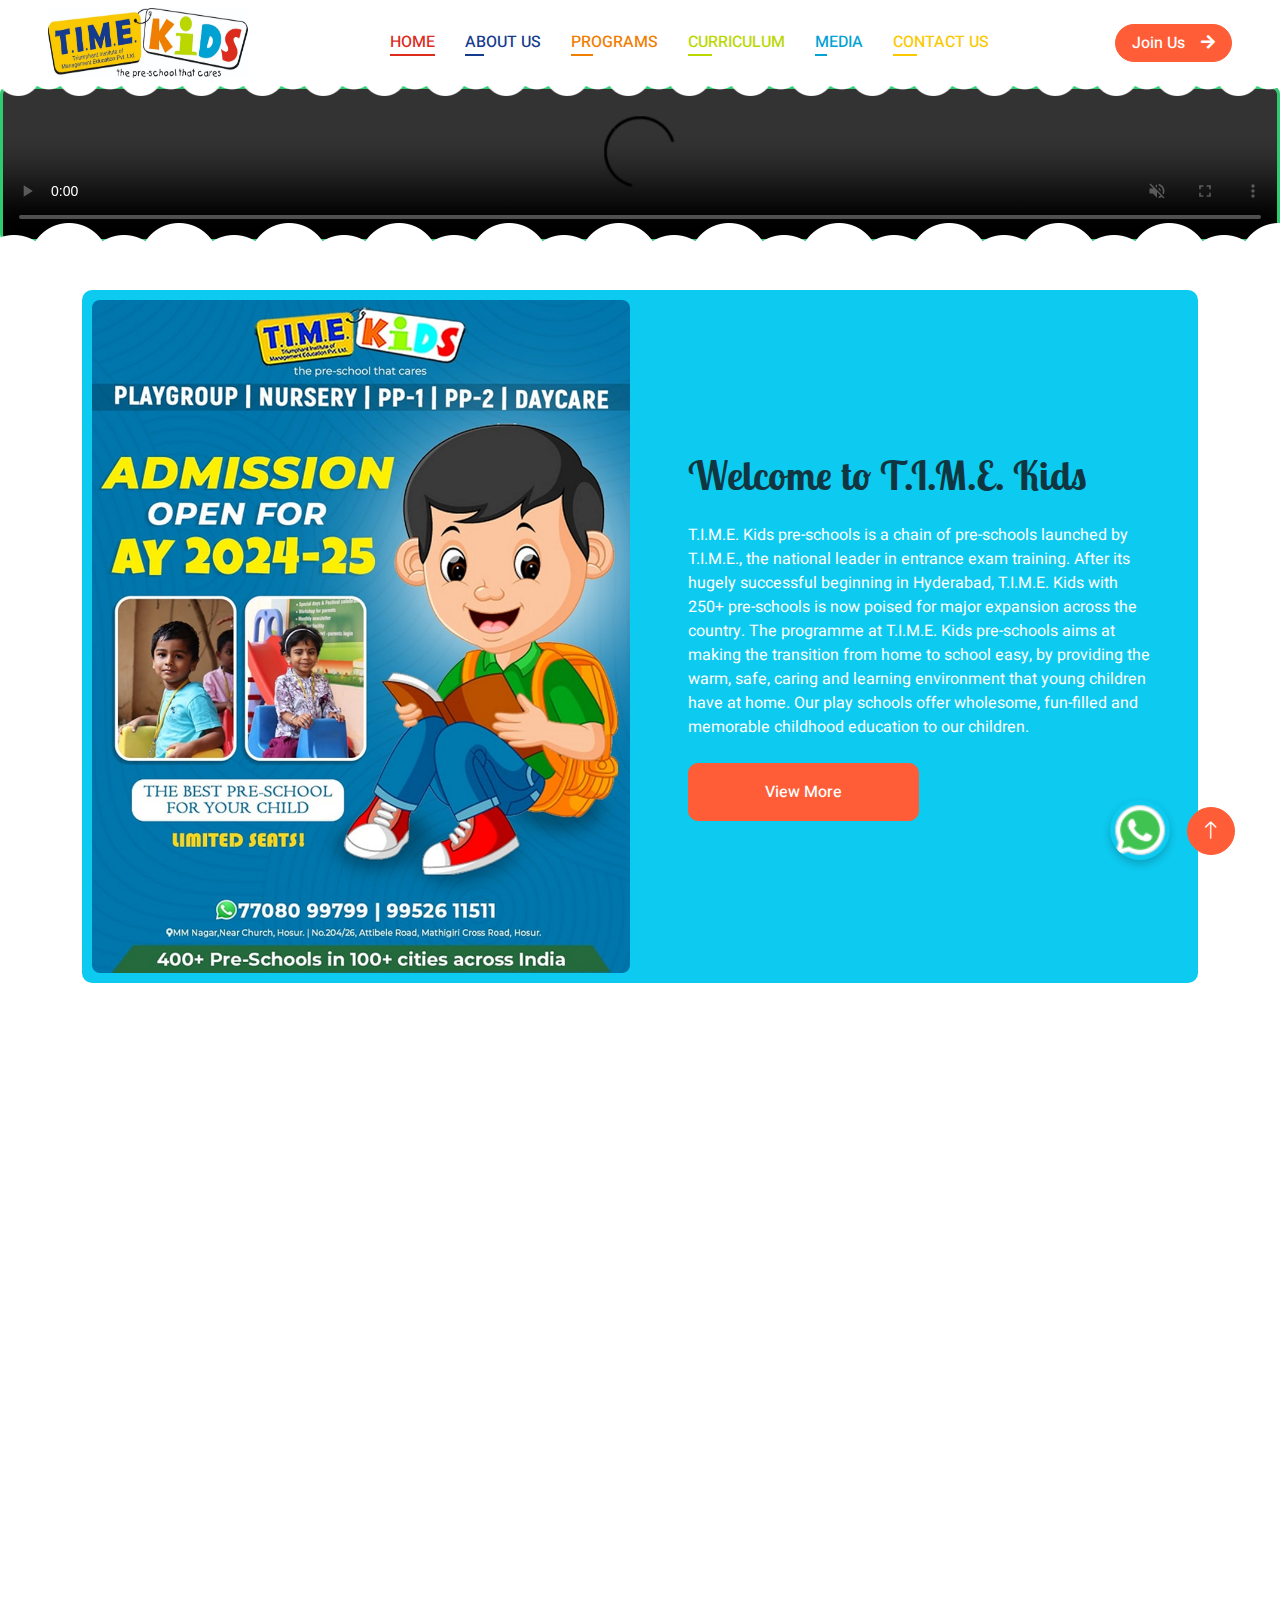
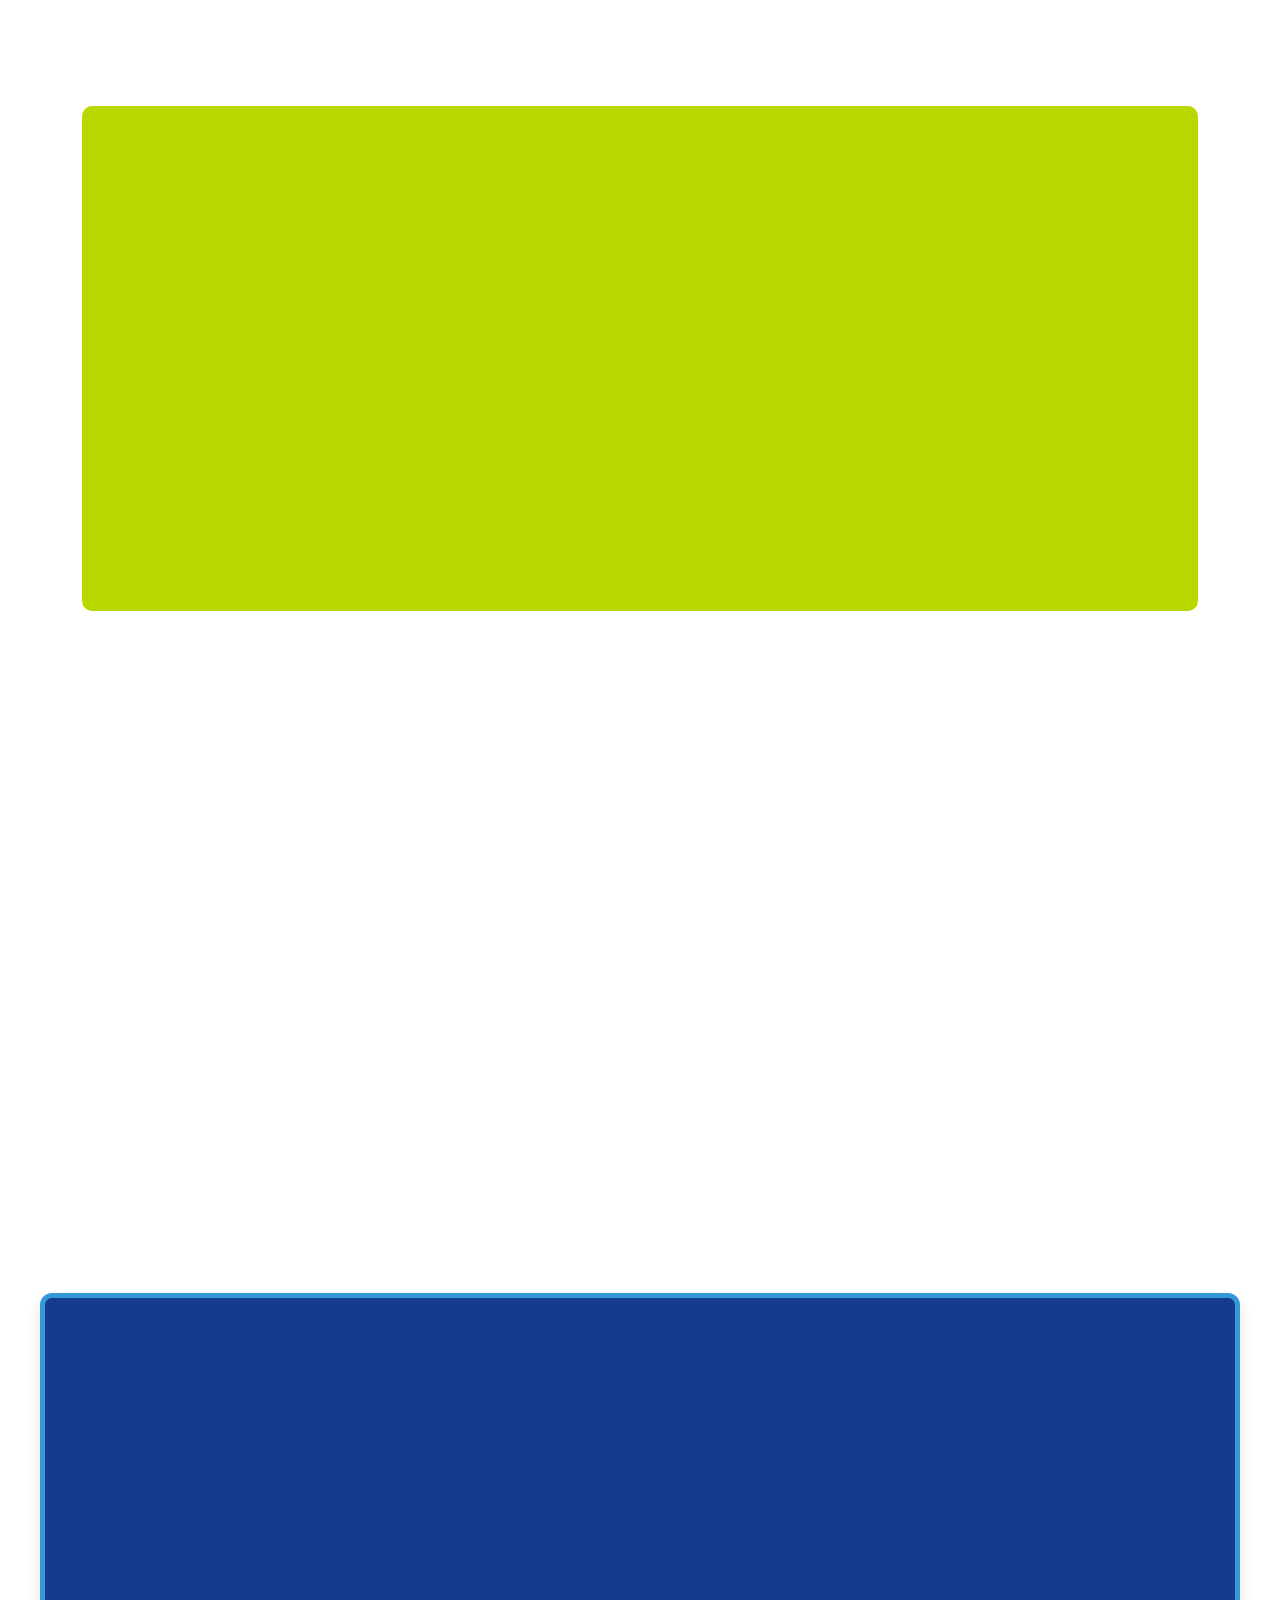
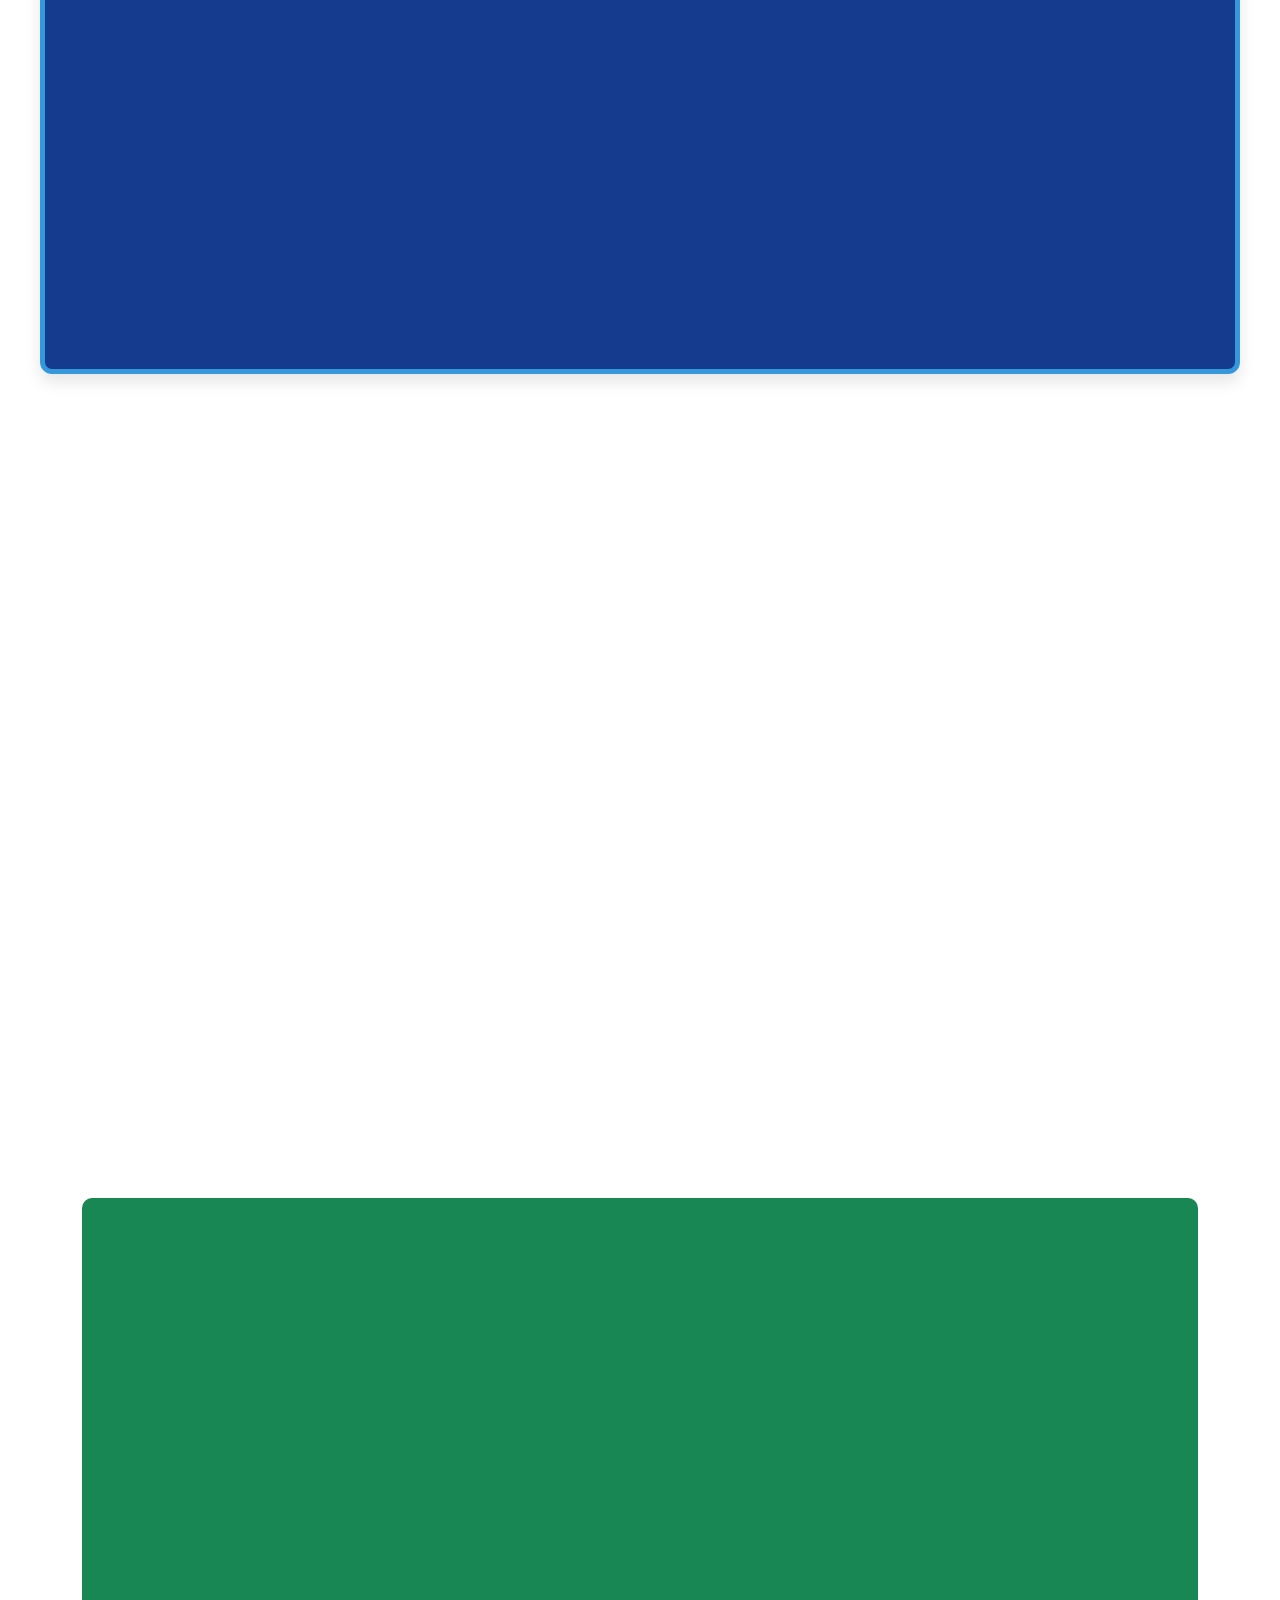
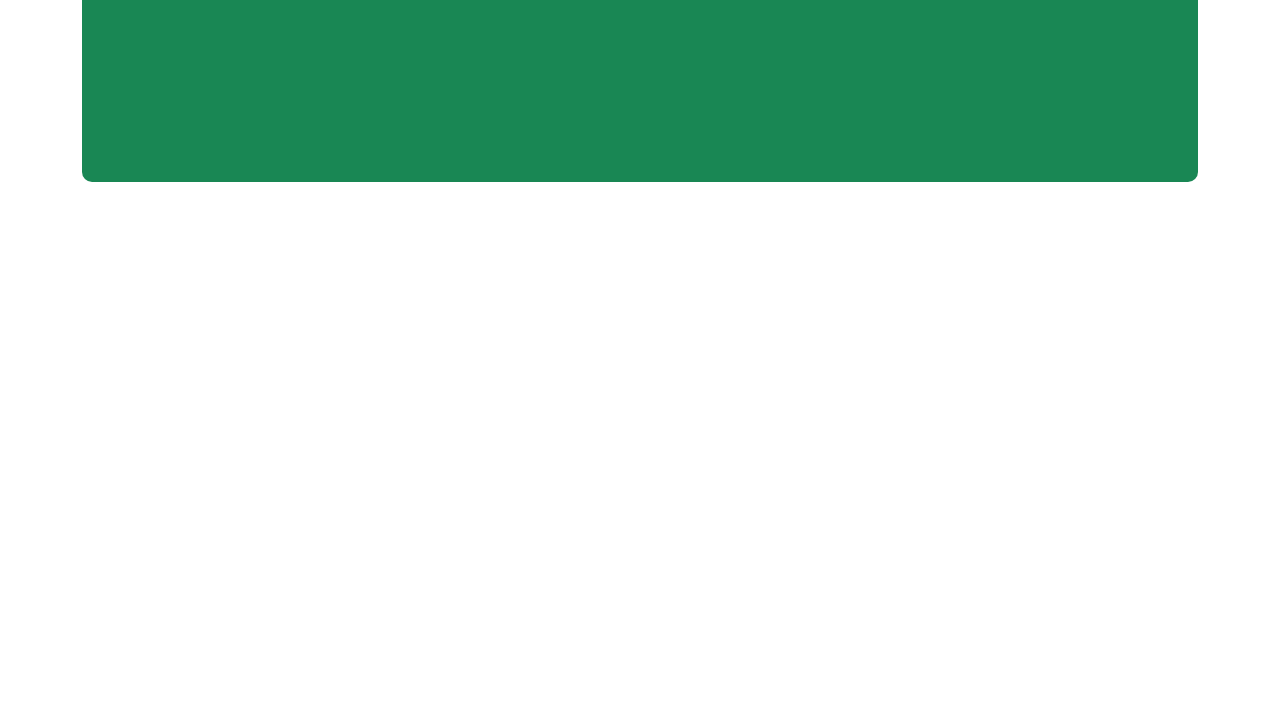
==== index.html @ b16d0226 "first commit" ====
<!DOCTYPE html>
<html lang="en">

<head>
    <meta charset="utf-8">
    <title>Time Kids</title>
    <meta content="width=device-width, initial-scale=1.0" name="viewport">
    <meta content="" name="keywords">
    <meta content="" name="description">

    <!-- Favicon -->
    <link href="img/favicon.ico" rel="icon">

    <!-- Google Web Fonts -->
    <link rel="preconnect" href="https://fonts.googleapis.com">
    <link rel="preconnect" href="https://fonts.gstatic.com" crossorigin>
    <link href="https://fonts.googleapis.com/css2?family=Heebo:wght@400;500;600&family=Inter:wght@600&family=Lobster+Two:wght@700&display=swap" rel="stylesheet">
    
    <!-- Icon Font Stylesheet -->
    <link href="https://cdnjs.cloudflare.com/ajax/libs/font-awesome/5.10.0/css/all.min.css" rel="stylesheet">
    <link href="https://cdn.jsdelivr.net/npm/bootstrap-icons@1.4.1/font/bootstrap-icons.css" rel="stylesheet">

    <!-- Libraries Stylesheet -->
    <link href="lib/animate/animate.min.css" rel="stylesheet">
    <link href="lib/owlcarousel/assets/owl.carousel.min.css" rel="stylesheet">

    <!-- Customized Bootstrap Stylesheet -->
    <link href="css/bootstrap.min.css" rel="stylesheet">

    <!-- Template Stylesheet -->
    <link href="css/style.css" rel="stylesheet">
</head>

<body style="background-image: url();">
    <div class="container-xxl bg-white p-0">
        <!-- Spinner Start -->
        <div id="spinner" class="show bg-white position-fixed translate-middle w-100 vh-100 top-50 start-50 d-flex align-items-center justify-content-center">
            <div class="spinner-border text-primary" style="width: 3rem; height: 3rem;" role="status">
                <span class="sr-only">Loading...</span>
            </div>
        </div>
        <!-- Spinner End -->


        <!-- Navbar Start -->
        <nav class="navbar navbar-expand-lg bg-white navbar-light sticky-top px-4 px-lg-5 py-lg-0">
            <a href="index.html" class="navbar-brand">
                <h1 class="m-0 text-primary"><i><img src="./img/images/logo.png" style="height: 70px;width: 200px;"    /></i></h1>
            </a>
            <button type="button" class="navbar-toggler" data-bs-toggle="collapse" data-bs-target="#navbarCollapse">
                <span class="navbar-toggler-icon"></span>
            </button>
            <div class="collapse navbar-collapse" id="navbarCollapse">
                <div class="navbar-nav mx-auto">
                    <a href="index.html" class="nav-item nav-link active" style="color: #dc2c1d; position: relative; text-decoration: none;">
                        <span class="nav-text">HOME</span>
                    </a>
                    <a href="about.html" class="nav-item nav-link" style="color: #153b8e; position: relative; text-decoration: none;">
                        <span class="nav-text">ABOUT US</span>
                    </a>
                    <a href="appointment.html" class="nav-item nav-link" style="color: #f07e01; position: relative; text-decoration: none;">
                        <span class="nav-text">PROGRAMS</span>
                    </a>
                    <a href="classes.html" class="nav-item nav-link" style="color: #bad700; position: relative; text-decoration: none;">
                        <span class="nav-text">CURRICULUM</span>
                    </a>
                    <a href="team.html" class="nav-item nav-link" style="color: #00a2d3; position: relative; text-decoration: none;">
                        <span class="nav-text">MEDIA</span>
                    </a>
                    <a href="contact.html" class="nav-item nav-link" style="color: #fac900; position: relative; text-decoration: none;">
                        <span class="nav-text">CONTACT US</span>
                    </a>
                </div>
                <a href="#admission" class="btn btn-primary rounded-pill px-3 d-none d-lg-block">Join Us<i class="fa fa-arrow-right ms-3"></i></a>
            </div>
        </nav>
        <!-- Navbar End -->


        <!-- Carousel Start -->
        <div class="container-fluid p-0">
            <div class="owl-carousel header-carousel position-relative">
                <div>
                    <video class="img-fluid" autoplay muted loop controls>
                        <source src="./img/images/Media.mp4" type="video/mp4">
                        Your browser does not support the video tag.
                    </video>
                </div>
            </div>
        </div>        
        <!-- Carousel End -->

        <div class="container-xxl py-5">
            <div class="container">
                <div class="bg-info rounded">
                    <div class="row g-0">
                        <div class="col-lg-6 wow fadeIn" data-wow-delay="0.1s">
                            <div class="media-item">
                                <img src="/img/images/homebg.png" alt="Pre-school Image">
                            </div>
                        </div>
                        <div class="col-lg-6 wow fadeIn" data-wow-delay="0.5s">
                            <div class="h-100 d-flex flex-column justify-content-center p-5">
                                <h1 class="mb-4">Welcome to T.I.M.E. Kids</h1>
                                <p class="mb-4 text-white">
                                    T.I.M.E. Kids pre-schools is a chain of pre-schools launched by T.I.M.E., the national leader in entrance exam training. After its hugely successful beginning in Hyderabad, T.I.M.E. Kids with 250+ pre-schools is now poised for major expansion across the country.
                                    The programme at T.I.M.E. Kids pre-schools aims at making the transition from home to school easy, by providing the warm, safe, caring and learning environment that young children have at home. Our play schools offer wholesome, fun-filled and memorable childhood education to our children.
                                </p>
                                
                                <p id="additionalContent" class="mb-4 hidden text-white">                                  
                                    T.I.M.E. Kids pre-schools are backed by our educational expertise of over 30 years, well-trained care providers, and a balanced educational programme. The programme at T.I.M.E. Kids pre-schools is based on the principles of age-appropriate child development practices. All our Play schools are well-equipped with learning aids and educational toys suitable for different age groups.
                                
                                    The monthly curriculum at our play schools is activity-based with emphasis on concepts and themes. The classrooms and corridors at our play schools have been carefully designed to be safe, colourful and stimulating. Outdoor activities are full of fun, with safe, sturdy equipment, placed in ample open space at all our play schools.
                                </p>
                                
                                <button id="viewMoreButton" class="btn btn-primary w-50 py-3" onclick="toggleContent()">View More</button>                                
                            </div>
                        </div>
                    </div>
                </div>
            </div>
        </div>

        <!-- Facilities Start -->
        <div class="container-xxl py-5">
            <div class="container">
                <div class="text-center mx-auto mb-5 wow fadeInUp" data-wow-delay="0.1s" style="max-width: 600px;">
                    <h1 class="mb-3">School Programs</h1>
                </div>
                <div class="row g-4">
                    <div class="col-lg-3 col-sm-6 wow fadeInUp" data-wow-delay="0.3s">
                        <div class="facility-item">
                            <div class="facility-icon bg-success">
                                <span class="bg-success"></span>
                                <i class="fa fa-futbol fa-3x text-white"></i>
                                <span class="bg-success"></span>
                            </div>
                            <div class="facility-text bg-success">
                                <h3 class="text-white mb-3">Play group</h3>
                                <p class="mb-0 text-white">The Journey Starts here
                                    Your child’s First Pit-Stop</p>
                                <p class="mb-0 text-white">2 yrs to 3 yrs </p>
                            </div>
                        </div>
                    </div>
                    <div class="col-lg-3 col-sm-6 wow fadeInUp" data-wow-delay="0.1s">
                        <div class="facility-item">
                            <div class="facility-icon bg-warning">
                                <span class="bg-warning"></span>
                                <i><img src="./img/images/th.png" style="height: 50px;width: 50px;"/></i>
                                <span class="bg-warning"></span>
                            </div>
                            <div class="facility-text bg-warning">
                                <h3 class="text-white mb-3">Nursery</h3>
                                <p class="mb-0 text-white">The Martian rocket is fueled. Now
                                    your child is ready for nursery.</p>
                                    <p class="mb-0 text-white">3 yrs to 4 yrs </p>
                            </div>
                        </div>
                    </div>
                    <div class="col-lg-3 col-sm-6 wow fadeInUp" data-wow-delay="0.7s">
                        <div class="facility-item">
                            <div class="facility-icon" style="background-color: #153b8e;">
                                <span style="background-color: #153b8e;"></span>
                                <i class="fa fa-chalkboard-teacher fa-3x text-white"></i>
                                <span style="background-color: #153b8e;"></span>
                            </div>
                            <div class="facility-text" style="background-color: #153b8e;">
                                <h3 class="text-white mb-3">Pre-Primary 1</h3>
                                <p class="mb-0 text-white">Here your child will land in Pre-Primary 1,
                                    The world of Conceptual Learning</p>
                                    <p class="mb-0 text-white">4 yrs to 5 yrs </p>
                            </div>
                        </div>
                    </div>
                    <div class="col-lg-3 col-sm-6 wow fadeInUp" data-wow-delay="0.5s">
                        <div class="facility-item">
                            <div class="facility-icon bg-primary">
                                <span class="bg-primary"></span>
                                <i class="fa fa-chalkboard-teacher fa-3x text-white"></i>
                                <span class="bg-primary"></span>
                            </div>
                            <div class="facility-text bg-primary">
                                <h3 class="text-white mb-3">Pre-Primary 2</h3>
                                <p class="mb-0 text-white">Your child will expand his/her world in
                                    Pre-Primary 2,
                                    By Exploring New Languages and Writing Skills</p>
                                    <p class="mb-0 text-white">4.5 yrs to 5.5 yrs </p>
                            </div>
                        </div>
                    </div>
                    <div class="text-center mx-auto wow fadeInUp" data-wow-delay="0.1s" style="max-width: 200px;">
                        <button class="btn btn-primary w-100 py-3" type="submit"><a href="appointment.html" style="text-decoration: none;color: white;">View More</a></button>
                    </div>
                </div>
            </div>
        </div>
        <!-- Facilities End -->



        <div class="container-xxl py-5" id="admission">
            <div class="container">
                <div class="rounded" style="background-color:#bad700;">
                    <div class="row g-0">
                        <div class="col-lg-6 wow fadeIn" data-wow-delay="0.1s">
                            <div class="h-100 d-flex flex-column justify-content-center p-5">
                                <h1 class="mb-4">Admission Enquiry</h1>
                                <form id="contactForm">
                                    <div class="row g-3">
                                        <div class="col-sm-6">
                                            <div class="form-floating">
                                                <input type="text" class="form-control border-0" id="name" placeholder="Name">
                                                <label for="name"><strong>Name</strong></label>
                                                <div class="text-danger" id="nameError"></div>
                                            </div>
                                        </div>
                                        <div class="col-sm-6">
                                            <div class="form-floating">
                                                <input type="text" class="form-control border-0" id="mobile" placeholder="Mobile Number">
                                                <label for="mobile"><strong>Mobile Number</strong></label>
                                                <div class="text-danger" id="mobileError"></div>
                                            </div>
                                        </div>
                                        <div class="col-sm-6">
                                            <div class="form-floating">
                                                <input type="email" class="form-control border-0" id="mail" placeholder="Email">
                                                <label for="mail"><strong>Email</strong></label>
                                                <div class="text-danger" id="mailError"></div>
                                            </div>
                                        </div>
                                        <div class="col-sm-6">
                                            <div class="form-floating">
                                                <select class="form-control border-0" id="location" aria-label="Location">
                                                    <option value="" disabled selected>Select Location</option>
                                                    <option value="MM Nagar">MM Nagar</option>
                                                    <option value="Mookandapalli">Mookandapalli</option>
                                                </select>
                                                <label for="location"><strong>Location</strong></label>
                                                <div class="text-danger" id="locationError"></div>
                                            </div>
                                        </div>
                                        <div class="col-12">
                                            <div class="form-floating">
                                                <textarea class="form-control border-0" placeholder="Leave a message here" id="message" style="height: 100px"></textarea>
                                                <label for="message"><strong>Message</strong></label>
                                                <div class="text-danger" id="messageError"></div>
                                            </div>
                                        </div>
                                        <div class="col-12">
                                            <button class="btn btn-primary w-100 py-3" type="submit">Submit</button>
                                        </div>
                                    </div>
                                </form>
                            </div>
                        </div>
                        <div class="col-lg-6 wow fadeIn" data-wow-delay="0.5s" style="min-height: 400px;">
                            <div class="position-relative h-100">
                                <img class="position-absolute w-100 h-100 rounded" src="img/images/admissionenquiry.avif" style="object-fit: cover;">
                            </div>
                        </div>
                    </div>
                </div>
            </div>
        </div>


        <div class="container-xxl py-5">
            <div class="container">
                <div class="text-center mx-auto wow fadeInUp" data-wow-delay="0.1s" style="max-width: 600px;">
                    <h1 class="mb-3">School Curriculum</h1>
                    <p>In Our Curriculam, We Develop The below Goals</p>
                </div>
                <div class="row g-4 mt-3">
                    <div class="col-lg-3 col-md-6 wow fadeInUp" data-wow-delay="0.1s">
                        <div class="classes-item">
                            <div class="rounded-circle w-75 mx-auto p-3" style="background-color: #dc2c1d;">
                                <img class="img-fluid rounded-circle" src="img/images/socialskills.jpg" alt="">
                            </div>
                            <div class="rounded p-4 pt-5 mt-n5" style="background-color: #dc2c1d;">
                                <a class="d-block text-center text-white h3 mt-3" href="">Social Skills</a>
                            </div>
                        </div>
                    </div>
                    <div class="col-lg-3 col-md-6 wow fadeInUp" data-wow-delay="0.3s">
                        <div class="classes-item">
                            <div class="rounded-circle w-75 mx-auto p-3" style="background-color: #bad700;">
                                <img class="img-fluid rounded-circle" src="img/classes-2.jpg" alt="">
                            </div>
                            <div class="rounded p-4 pt-5 mt-n5" style="background-color: #bad700;">
                                <a class="d-block text-center text-white h3 mt-3" href="">Cognitive Skills</a>
                            </div>
                        </div>
                    </div>
                    <div class="col-lg-3 col-md-6 wow fadeInUp" data-wow-delay="0.5s">
                        <div class="classes-item">
                            <div class="rounded-circle w-75 mx-auto p-3" style="background-color: #153b8e;">
                                <img class="img-fluid rounded-circle" src="img/appointment.jpg" alt="">
                            </div>
                            <div class="rounded p-4 pt-5 mt-n5" style="background-color: #153b8e;">
                                <a class="d-block text-center text-white h3 mt-3" href="">Emotional Skills</a>
                            </div>
                        </div>
                    </div>
                    <div class="col-lg-3 col-md-6 wow fadeInUp" data-wow-delay="0.5s">
                        <div class="classes-item">
                            <div class="rounded-circle w-75 mx-auto p-3" style="background-color: #f07e01;">
                                <img class="img-fluid rounded-circle" src="img/images/physicalskills.jpg" alt="">
                            </div>
                            <div class="rounded p-4 pt-5 mt-n5" style="background-color: #f07e01;">
                                <a class="d-block text-center text-white h3 mt-3" href="">Physical Skills</a>
                            </div>
                        </div>
                </div>
                <div class="text-center mx-auto mb-5 wow fadeInUp" data-wow-delay="0.1s" style="max-width: 200px;">
                    <button class="btn btn-primary w-100 py-3" type="submit"><a href="classes.html" style="text-decoration: none;color: white;">View More</a></button>
                </div>
                </div>
            </div>
        </div>


        <!-- About Start -->
            <div class="video-gallery-containerr">
            <div class="container">
                <div class="row g-9 justify-content-center align-items-center">
                    <div class="text-center mx-auto mb-2 wow fadeInUp" data-wow-delay="0.1s" style="max-width: 1000px;">
                        <h1 class="text-white">Our Media</h1>
                    </div>
                    <div class="row g-9 justify-content-center align-items-center wow fadeInUp">
                        <div class="col-lg-9 col-md-6">
                            <div class="row g-2 pt-2">
                                <div class="col-4">
                                    <img class="img-fluid rounded bg-light p-1" src="img/images/photo1.png" alt="">
                                </div>
                                <div class="col-4">
                                    <img class="img-fluid rounded bg-light p-1" src="img/images/photo4.png" alt="">
                                </div>
                                <div class="col-4">
                                    <img class="img-fluid rounded bg-light p-1" src="img/images/photo3.png" alt="">
                                </div>
                                <div class="col-4">
                                    <img class="img-fluid rounded bg-light p-1" src="img/images/photo2.png" alt="">
                                </div>
                                <div class="col-4">
                                    <img class="img-fluid rounded bg-light p-1" src="img/images/photo5.png" alt="">
                                </div>
                                <div class="col-4">
                                    <img class="img-fluid rounded bg-light p-1" src="img/images/photo6.jpg" alt="">
                                </div>
                            </div>
                            <div class="text-center mx-auto mb-5 mt-4 wow fadeInUp" data-wow-delay="0.1s" style="max-width: 200px;">
                                <button class="btn btn-primary w-100 py-3" type="submit"><a href="team.html" style="text-decoration: none;color: white;">View More</a></button>
                            </div>
                        </div>
                    </div>
                </div>
            </div>
        </div>

        <div class="container-xxl py-5">
            <div class="container">
                <div class="text-center mx-auto mb-5 wow fadeInUp" data-wow-delay="0.1s" style="max-width: 600px;">
                    <h1 class="mb-3">Our Chidren Parents Say!</h1>
                </div>
                <div class="owl-carousel testimonial-carousel wow fadeInUp" data-wow-delay="0.1s">
                    <div class="testimonial-item bg-light rounded p-5">
                        <p class="fs-5">We have noticed great improvement.The creativity in classroom activities is outstanding, we are thrilled with progress, thank you so much for your supportive teaching. I want to let you know that teachers are doing a great job and we support you so much in what you are doing.we are so grateful to have you as our child's teacher</p>
                        <div class="d-flex align-items-center bg-white me-n5" style="border-radius: 50px 0 0 50px;">
                            <div class="ps-3">
                                <h3 class="mb-1">Adhisha kumbhar</h3>
                            </div>
                            <i class="fa fa-quote-right fa-3x text-primary ms-auto d-none d-sm-flex"></i>
                        </div>
                    </div>
                    <div class="testimonial-item bg-light rounded p-5">
                        <p class="fs-5">She is performing better than last year. Teachers and aunties are very friendly. We are very happy to choose time kids for my kid, he is improving a lot in his attitude and socializing easily.Teachers are really very friendly and carrying, I feel really happy to see him learn many new things and improving in disciplinary behaviour, thanks a ton for your efforts. </p>
                        <div class="d-flex align-items-center bg-white me-n5" style="border-radius: 50px 0 0 50px;">
                            <div class="ps-3">
                                <h3 class="mb-1">Jeremiah Harris Raja</h3>
                            </div>
                            <i class="fa fa-quote-right fa-3x text-primary ms-auto d-none d-sm-flex"></i>
                        </div>
                    </div>
                    <div class="testimonial-item bg-light rounded p-5">
                        <p class="fs-5">I observed that Prajth having lot of improvement in his pronunciation part. In the beginning he hesitate to come to school. But now he is coming to school happily. He is enjoying his study and timely completing his homework. Most important thing is he is respecting the others and expecting the same from others. He reduced his aggressiveness behaviour.</p>
                        <div class="d-flex align-items-center bg-white me-n5" style="border-radius: 50px 0 0 50px;">
                            <div class="ps-3">
                                <h3 class="mb-1">Prajth. S</h3>
                            </div>
                            <i class="fa fa-quote-right fa-3x text-primary ms-auto d-none d-sm-flex"></i>
                        </div>
                    </div>
                    <div class="testimonial-item bg-light rounded p-5">
                        <p class="fs-5">I am happy to be a part in Time kids . She never hesitates to come to school. Teachers are very friendly and cooperative with kids and parents too.She is very happy to do her lessons everyday .If more activities are included, hope it helps a lot for kids . Thank you</p>
                        <div class="d-flex align-items-center bg-white me-n5" style="border-radius: 50px 0 0 50px;">
                            <div class="ps-3">
                                <h3 class="mb-1">Evlyn Joshica</h3>
                            </div>
                            <i class="fa fa-quote-right fa-3x text-primary ms-auto d-none d-sm-flex"></i>
                        </div>
                    </div>
                    <div class="testimonial-item bg-light rounded p-5">
                        <p class="fs-5">My daughter is improving regularly, all teachers are very good and   we are very grateful to the school teachers. Thanks to TIME KIDS</p>
                        <div class="d-flex align-items-center bg-white me-n5" style="border-radius: 50px 0 0 50px;">
                            <div class="ps-3">
                                <h3 class="mb-1">Saptaita Roy</h3>
                            </div>
                            <i class="fa fa-quote-right fa-3x text-primary ms-auto d-none d-sm-flex"></i>
                        </div>
                    </div>
                    <div class="testimonial-item bg-light rounded p-5">
                        <p class="fs-5">we are very happy with the staffs they are very friend and the hospitality is very good. I can see the improvement of my son. Satisfied with the staff and time kids</p>
                        <div class="d-flex align-items-center bg-white me-n5" style="border-radius: 50px 0 0 50px;">
                            <div class="ps-3">
                                <h3 class="mb-1">S.R.Reyan</h3>
                            </div>
                            <i class="fa fa-quote-right fa-3x text-primary ms-auto d-none d-sm-flex"></i>
                        </div>
                    </div>
                    <div class="testimonial-item bg-light rounded p-5">
                        <p class="fs-5">Teachers are friendly with the children and playway method of learning for the children makes them feel happy and they learn quickly</p>
                        <div class="d-flex align-items-center bg-white me-n5" style="border-radius: 50px 0 0 50px;">
                            <div class="ps-3">
                                <h3 class="mb-1">M.Riyan</h3>
                            </div>
                            <i class="fa fa-quote-right fa-3x text-primary ms-auto d-none d-sm-flex"></i>
                        </div>
                    </div>
                    <div class="testimonial-item bg-light rounded p-5">
                        <p class="fs-5">I can see the big different and improvement with my kid, his teaching and absorbing skill also developed as well.Thank you so much for his visible growth</p>
                        <div class="d-flex align-items-center bg-white me-n5" style="border-radius: 50px 0 0 50px;">
                            <div class="ps-3">
                                <h3 class="mb-1">J.K. Yathvik Sai</h3>
                            </div>
                            <i class="fa fa-quote-right fa-3x text-primary ms-auto d-none d-sm-flex"></i>
                        </div>
                    </div>
                    <div class="testimonial-item bg-light rounded p-5">
                        <p class="fs-9">U and yr team are doing a great job mam... Daily u r achieving new benchmarks and proving urself again... Keep up the good job.. we r grateful and satisfied that our children are in not only safe but also talented hands... Thank u taking the risk to come to school daily amidst this pandemic so that our kids won't miss the class. Thank u putting our children's future and education in the front of ur own safety..</p>
                        <p> u also got a family who needs u and yr time, still u find time for us.. thank u mam... No words to express my gratitude.. the doctors, paramedics and sanitory workers are not the only heroes now... U r the real hero who are sculpting future generation of doctors, able administrators, scientists, astrophysists and what not.. teachers have been always on the back stage and they stayed the unsung heroes... Am sure very soon teachers will be commemorated... Thank u again</p>
                        <div class="d-flex align-items-center bg-white me-n5" style="border-radius: 50px 0 0 50px;">
                            <div class="ps-3">
                                <h3 class="mb-1">Riya mom</h3>
                            </div>
                            <i class="fa fa-quote-right fa-3x text-primary ms-auto d-none d-sm-flex"></i>
                        </div>
                    </div>
                </div>
            </div>
        </div>

        <!-- Appointment Start -->
        <div class="container-xxl py-5">
            <div class="container">
                <div class="bg-success rounded">
                    <div class="row g-0">
                        <div class="col-lg-6 wow fadeIn" data-wow-delay="0.1s">
                            <div class="h-100 d-flex flex-column justify-content-center p-5">
                                <h1 class="mb-4 text-white">Contact Us</h1>
                                <form id="parentChildFormTwo">
                                    <div class="row g-3">
                                        <div class="col-sm-6">
                                            <div class="form-floating">
                                                <input type="text" class="form-control border-0" id="parentName" placeholder="Parent Name">
                                                <label for="parentName">Parent Name</label>
                                                <div class="text-danger" id="parentNameError"></div>
                                            </div>
                                        </div>
                                        <div class="col-sm-6">
                                            <div class="form-floating">
                                                <input type="email" class="form-control border-0" id="parentEmail" placeholder="Parent Email">
                                                <label for="parentEmail">Parent Email</label>
                                                <div class="text-danger" id="parentEmailError"></div>
                                            </div>
                                        </div>
                                        <div class="col-sm-6">
                                            <div class="form-floating">
                                                <input type="text" class="form-control border-0" id="childName" placeholder="Child Name">
                                                <label for="childName">Child Name</label>
                                                <div class="text-danger" id="childNameError"></div>
                                            </div>
                                        </div>
                                        <div class="col-sm-6">
                                            <div class="form-floating">
                                                <input type="text" class="form-control border-0" id="childAge" placeholder="Child Age">
                                                <label for="childAge">Child Age</label>
                                                <div class="text-danger" id="childAgeError"></div>
                                            </div>
                                        </div>
                                        <div class="col-sm-12">
                                            <div class="form-floating">
                                                <select class="form-control border-0" id="childLocation" aria-label="Location" style="text-decoration: none;">
                                                    <option value="" disabled selected>Select Location</option>
                                                    <option value="MM Nagar">MM Nagar</option>
                                                    <option value="Mookandapalli">Mookandapalli</option>
                                                </select>
                                                <label for="childLocation">Location</label>
                                                <div class="text-danger" id="childLocationError"></div>
                                            </div>
                                        </div>
                                        <div class="col-12">
                                            <div class="form-floating">
                                                <textarea class="form-control border-0" placeholder="Leave a message here" id="childMessage" style="height: 100px"></textarea>
                                                <label for="childMessage">Message</label>
                                                <div class="text-danger" id="childMessageError"></div>
                                            </div>
                                        </div>
                                        <div class="col-12">
                                            <button class="btn btn-primary w-100 py-3" type="submit">Submit</button>
                                        </div>
                                    </div>
                                </form>
                            </div>
                        </div>
                        <div class="col-lg-6 wow fadeIn" data-wow-delay="0.5s" style="min-height: 400px;">
                            <div class="position-relative h-100">
                                <img class="position-absolute w-100 h-100 rounded" src="img/images/contactuss.avif" style="object-fit: cover;">
                            </div>
                        </div>
                    </div>
                </div>
            </div>
        </div>
        <!-- Appointment End -->

        <div class="whatsapp-icon">
            <a href="https://wa.me/+917708099799?text=Hello,%20I%20would%20like%20to%20enquire%20about%20the%20admissions%20in%20Time%20Kids%20Preschool%20Could%20you%20provide%20more%20details%20on%20available%20programs%20andcircullam%20%20the%20Admission%20process?" target="_blank">
                <img src="./img/images/whatsapp.png" alt="WhatsApp Icon">
            </a>
        </div>

        <!-- Footer Start -->
        <div class="container-fluid bg-dark text-white-50 footer pt-5 mt-5 wow fadeIn" data-wow-delay="0.1s">
            <div class="container py-5">
                <div class="row g-9">
                    <div class="col-lg-5 col-md-6">
                        <h3 class="text-white mb-4">Get In Touch</h3>
                        <p class="mb-2"><i class="fa fa-map-marker-alt me-3"></i>D.No 2/724, MM Nagar, Mookandapalli</p>
                        <p class="mb-2"><i class="fa fa-phone-alt me-3"></i>+91 9952611511</p>
                        <p class="mb-2"><i class="fa fa-envelope me-3"></i>timekidsmathigiri@gmail.com</p>
                        <div class="d-flex pt-2">
                            <a class="btn btn-outline-light btn-social" href="https://www.instagram.com/p/DBdIUXps5I4/?igsh=YmRjdmQyc2lkZ3N5"><i class="fab fa-instagram"></i></a>
                            <a class="btn btn-outline-light btn-social" href="https://www.facebook.com/100085624226178/posts/pfbid02yX4TNxP9e4xQ5WbpZEd7UTMewJxoCn1B46zu4f2jz4hLiwtaYP1mTQBT1qqTRd3hl/?sfnsn=mo"><i class="fab fa-facebook-f"></i></a>
                            <a class="btn btn-outline-light btn-social" href="https://youtu.be/xzYBhbo52x8?feature=shared"><i class="fab fa-youtube"></i></a>
                            <a class="btn btn-outline-light btn-social" href="https://www.facebook.com/jyotsna.chandrasekhar/videos/2273950519654517/?mibextid=rS40aB7S9Ucbxw6v"><i class="fab fa-facebook-f"></i></a>
                        </div>
                    </div>
                    <div class="col-lg-3 col-md-6">
                        <h3 class="text-white mb-4">Quick Links</h3>
                        <a class="btn btn-link text-white-50" href="about.html">About Us</a>
                        <a class="btn btn-link text-white-50" href="contact.html">Contact Us</a>
                        <a class="btn btn-link text-white-50" href="appointment.html">Our Programs</a>
                        <a class="btn btn-link text-white-50" href="classes.html">Our Curriculum</a>
                        <a class="btn btn-link text-white-50" href="team.html">Our Media</a>
                    </div>
                    <div class="col-lg-3 col-md-6">
                        <h3 class="text-white mb-4">Photo Gallery</h3>
                        <div class="row g-2 pt-2">
                            <div class="col-4">
                                <img class="img-fluid rounded bg-light p-1" src="img/images/photo1.png" alt="">
                            </div>
                            <div class="col-4">
                                <img class="img-fluid rounded bg-light p-1" src="img/images/photo2.png" alt="">
                            </div>
                            <div class="col-4">
                                <img class="img-fluid rounded bg-light p-1" src="img/images/photo3.png" alt="">
                            </div>
                            <div class="col-4">
                                <img class="img-fluid rounded bg-light p-1" src="img/images/photo4.png" alt="">
                            </div>
                            <div class="col-4">
                                <img class="img-fluid rounded bg-light p-1" src="img/images/photo5.png" alt="">
                            </div>
                            <div class="col-4">
                                <img class="img-fluid rounded bg-light p-1" src="img/images/photo6.jpg" alt="">
                            </div>
                        </div>
                    </div>
                </div>
            </div>
            <div class="container">
                <div class="copyright">
                    <div class="row">
                        <div class="col-md-6 text-center text-md-start mb-3 mb-md-0">
                            &copy; <a class="border-bottom" href="#">Time Kids</a>, All Right Reserved. <span id="currentYear"></span>
                        </div>
                    </div>
                </div>
            </div>
        </div>
        <!-- Footer End -->


        <!-- Back to Top -->
        <a href="#" class="btn btn-lg btn-primary btn-lg-square back-to-top"><i class="bi bi-arrow-up"></i></a>
    </div>

    <!-- JavaScript Libraries -->
    <script src="https://code.jquery.com/jquery-3.4.1.min.js"></script>
    <script src="https://cdn.jsdelivr.net/npm/bootstrap@5.0.0/dist/js/bootstrap.bundle.min.js"></script>
    <script src="lib/wow/wow.min.js"></script>
    <script src="lib/easing/easing.min.js"></script>
    <script src="lib/waypoints/waypoints.min.js"></script>
    <script src="lib/owlcarousel/owl.carousel.min.js"></script>

    <!-- Template Javascript -->
    <script src="js/main.js"></script>
    <script>
        function toggleContent() {
        const additionalContent = document.getElementById('additionalContent');
        const button = document.getElementById('viewMoreButton');

        // Check if the additional content is currently hidden
        if (additionalContent.classList.contains('hidden')) {
            additionalContent.classList.remove('hidden'); // Show the content
            button.textContent = 'View Less'; // Change button text
        } else {
            additionalContent.classList.add('hidden'); // Hide the content
            button.textContent = 'View More'; // Change button text
        }
    }
    </script>
    <script>
        document.getElementById('currentYear').textContent = new Date().getFullYear();
    </script>
    <script>
        document.getElementById("contactForm").addEventListener("submit", function (event) {
            event.preventDefault();
    
            // Clear previous error messages
            document.getElementById("nameError").innerText = "";
            document.getElementById("mobileError").innerText = "";
            document.getElementById("mailError").innerText = "";
            document.getElementById("locationError").innerText = "";
            document.getElementById("messageError").innerText = "";
    
            // Form validation
            var name = document.getElementById("name").value.trim();
            var mobile = document.getElementById("mobile").value.trim();
            var mail = document.getElementById("mail").value.trim();
            var location = document.getElementById("location").value;
            var message = document.getElementById("message").value.trim();
    
            var isValid = true;
    
            if (!name) {
                document.getElementById("nameError").innerText = "Please enter your name.";
                isValid = false;
            }
    
            // Validate mobile number (India: 10 digits)
            var mobileRegex = /^[6-9]\d{9}$/;
            if (!mobile) {
                document.getElementById("mobileError").innerText = "Please enter your mobile number.";
                isValid = false;
            } else if (!mobileRegex.test(mobile)) {
                document.getElementById("mobileError").innerText = "Please enter a valid 10-digit mobile number.";
                isValid = false;
            }
    
            // Validate email
            var emailRegex = /^[^\s@]+@[^\s@]+\.[^\s@]+$/;
            if (!mail) {
                document.getElementById("mailError").innerText = "Please enter your email.";
                isValid = false;
            } else if (!emailRegex.test(mail)) {
                document.getElementById("mailError").innerText = "Please enter a valid email address.";
                isValid = false;
            }
    
            if (!location) {
                document.getElementById("locationError").innerText = "Please select your location.";
                isValid = false;
            }
    
            if (!message) {
                document.getElementById("messageError").innerText = "Please enter your message.";
                isValid = false;
            }
    
            if (isValid) {
                // Create WhatsApp message
                var whatsappMessage = `Name: ${name}\nMobile: ${mobile}\nEmail: ${mail}\nLocation: ${location}\nMessage: ${message}`;
                var whatsappUrl = `https://wa.me/+917708099799?text=${encodeURIComponent(whatsappMessage)}`;
    
                // Redirect to WhatsApp
                window.open(whatsappUrl, '_blank');
    
                // Reset form fields after submission
                document.getElementById("contactForm").reset();
            }
        });
    </script>
    
    <style>
        .text-danger {
            color: red;
            font-size: 0.875em;
            margin-top: 5px;
        }
    </style>
    <script>
        document.getElementById("parentChildFormTwo").addEventListener("submit", function (event) {
            event.preventDefault();
    
            // Clear previous error messages
            document.getElementById("parentNameError").innerText = "";
            document.getElementById("parentEmailError").innerText = "";
            document.getElementById("childNameError").innerText = "";
            document.getElementById("childAgeError").innerText = "";
            document.getElementById("childLocationError").innerText = "";
            document.getElementById("childMessageError").innerText = "";
    
            // Form validation
            var parentName = document.getElementById("parentName").value.trim();
            var parentEmail = document.getElementById("parentEmail").value.trim();
            var childName = document.getElementById("childName").value.trim();
            var childAge = document.getElementById("childAge").value.trim();
            var childLocation = document.getElementById("childLocation").value;
            var childMessage = document.getElementById("childMessage").value.trim();
    
            var isValid = true;
    
            if (!parentName) {
                document.getElementById("parentNameError").innerText = "Please enter the parent name.";
                isValid = false;
            }
    
            // Validate email
            var emailRegex = /^[^\s@]+@[^\s@]+\.[^\s@]+$/;
            if (!parentEmail) {
                document.getElementById("parentEmailError").innerText = "Please enter the parent email.";
                isValid = false;
            } else if (!emailRegex.test(parentEmail)) {
                document.getElementById("parentEmailError").innerText = "Please enter a valid email address.";
                isValid = false;
            }
    
            if (!childName) {
                document.getElementById("childNameError").innerText = "Please enter the child name.";
                isValid = false;
            }
    
            // Validate age (must be a number between 0 and 18)
            var ageRegex = /^(?:1[0-8]|[1-9])$/;
            if (!childAge) {
                document.getElementById("childAgeError").innerText = "Please enter the child age.";
                isValid = false;
            } else if (!ageRegex.test(childAge)) {
                document.getElementById("childAgeError").innerText = "Please enter a valid age (1-18).";
                isValid = false;
            }
    
            if (!childLocation) {
                document.getElementById("childLocationError").innerText = "Please select a location.";
                isValid = false;
            }
    
            if (!childMessage) {
                document.getElementById("childMessageError").innerText = "Please enter a message.";
                isValid = false;
            }
    
            if (isValid) {
                // Create WhatsApp message
                var whatsappMessage = `Parent Name: ${parentName}\nParent Email: ${parentEmail}\nChild Name: ${childName}\nChild Age: ${childAge}\nLocation: ${childLocation}\nMessage: ${childMessage}`;
                var whatsappUrl = `https://wa.me/+917708099799?text=${encodeURIComponent(whatsappMessage)}`;
    
                // Redirect to WhatsApp
                window.open(whatsappUrl, '_blank');
    
                // Reset form fields after submission
                document.getElementById("parentChildFormTwo").reset();
            }
        });
    </script>
</body>

</html>
---- css/style.css ----
/********** Template CSS **********/
:root {
    --primary: #FE5D37;
    --light: #FFF5F3;
    --dark: #103741;
}

.back-to-top {
    position: fixed;
    display: none;
    right: 45px;
    bottom: 45px;
    z-index: 99;
}



.hidden {
    display: none;
}

.nav-text {
    position: relative;
    display: inline-block;
    padding-bottom: 2px;
}

.nav-text::before {
    content: "";
    position: absolute;
    width: 25%;
    height: 2px;
    bottom: 0;
    left: 0;
    background-color: currentColor;
    transition: width 0.3s ease-in-out;
}

.nav-item:hover .nav-text::before {
    width: 100%;
}

.nav-item.active .nav-text::before {
    width: 100%;
}

.whatsapp-icon {
    position: fixed;
    bottom: 40px;
    right: 110px;
    width: 60px;
    height: 60px;
    z-index: 1000;
}

.whatsapp-icon img {
    width: 100%;
    height: 100%;
    border-radius: 50%;
    box-shadow: 0px 4px 8px rgba(0, 0, 0, 0.2);
}

.video-gallery-container {
    max-width: 1200px;
    margin: 0 auto;
    padding: 20px;
    text-align: center;
    background-color: #ffe8a1; /* Light yellow background */
    border-radius: 12px;
    border: 5px solid #f39c12; /* Fun orange border */
    box-shadow: 0 8px 16px rgba(0, 0, 0, 0.1); /* Slight shadow to make it pop */
}



.video-gallery-containerr {
    max-width: 1200px;
    margin: 0 auto;
    padding: 20px;
    text-align: center;
    background-color:#153b8e;
    border-radius: 12px;
    border: 5px solid #3498db;
    box-shadow: 0 8px 16px rgba(0, 0, 0, 0.1);
}

.video-gallery-container h2 {
    font-size: 2.5rem;
    color: #e74c3c; /* Bold red title */
    margin-bottom: 20px;
    text-shadow: 2px 2px 4px rgba(0, 0, 0, 0.1); /* Subtle text shadow */
}

.video-grid {
    display: grid;
    grid-template-columns: repeat(auto-fit, minmax(250px, 1fr));
    gap: 20px;
    margin-top: 20px;
}

.video-item {
    position: relative;
    background-color: #ecf0f1; /* Light gray background for each video */
    border-radius: 12px;
    border: 5px solid #3498db; /* Fun blue border */
    box-shadow: 0 6px 12px rgba(0, 0, 0, 0.2); /* Slight shadow */
    transition: transform 0.3s ease, background-color 0.3s ease;
}

.video-item:hover {
    transform: scale(1.05);
    background-color: #e67e22; /* Orange background on hover */
    border-color: #e74c3c; /* Change border to red on hover */
}

video {
    width: 100%;
    height: auto; /* Ensures the height adjusts based on the video */
    display: block;
    border-radius: 8px;
    border: 3px solid #2ecc71; /* Green border around videos */
}

@media (max-width: 768px) {
    .video-grid {
        grid-template-columns: 1fr; /* Single column on smaller screens */
    }
}

@media (max-width: 480px) {
    .video-gallery-container h2 {
        font-size: 1.8rem;
    }
}


.nursery-section {
    background-image: url('../img/images/homebgg.jpeg');
    background-size: cover;
    background-position: center;
    background-repeat: no-repeat;
    display: flex;
    align-items: center;
    justify-content: flex-start;
    padding: 40px;
    height: 400px;
    border-radius: 10px;
    position: relative;
    color: white;
    text-shadow: 1px 1px 2px rgba(0, 0, 0, 0.8);
}

.content {
    max-width: 400px;
    background-color: rgba(0, 0, 0, 0.5);
    padding: 20px;
    border-radius: 10px;
}

.content h1 {
    font-size: 2.5rem;
    font-weight: bold;
    margin-bottom: 10px;
}

.content p {
    font-size: 1.2rem;
    margin-bottom: 20px;
}

.learn-more-btn {
    background-color: #F2675B;
    color: white;
    padding: 10px 20px;
    text-decoration: none;
    border-radius: 5px;
    font-size: 1.2rem;
}

/* Responsive styling */
@media (max-width: 768px) {
    .nursery-section {
        height: auto;
        padding: 20px;
    }

    .content h1 {
        font-size: 2rem;
    }

    .content p {
        font-size: 1rem;
    }

    .learn-more-btn {
        font-size: 1rem;
    }
}
@media (max-width: 768px) {
    .accordion-button {
        font-size: 1.1rem;
    }

    .col-lg-8, .col-lg-4 {
        text-align: center;
    }

    h1 {
        font-size: 1.8rem;
    }

    p {
        font-size: 1rem;
    }

    img {
        margin: 0 auto;
    }
}

.responsive-media-container {
    display: flex;
    flex-wrap: wrap;
    justify-content: center;
    align-items: stretch; /* Ensure both items have the same height */
    margin: 20px;
}

.media-item {
    flex: 1 1 50%; /* Default to 50% width on larger screens */
    padding: 10px;
}

.media-item img, 
.media-item video {
    width: 100%;
    height: 100%; /* Make them occupy the same height */
    object-fit: cover; /* Ensure aspect ratio is maintained */
    border-radius: 8px; /* Rounded corners for a polished look */
}

/* Responsive layout for mobile view */
@media (max-width: 768px) {
    .responsive-media-container {
        flex-direction: column; /* Stack items vertically */
    }

    .media-item {
        flex: 1 1 100%; /* Allow full width on mobile */
    }

    .media-item img, 
    .media-item video {
        height: auto; /* Allow natural height for mobile view */
    }
}

/*** Spinner ***/
#spinner {
    opacity: 0;
    visibility: hidden;
    transition: opacity .5s ease-out, visibility 0s linear .5s;
    z-index: 99999;
}

#spinner.show {
    transition: opacity .5s ease-out, visibility 0s linear 0s;
    visibility: visible;
    opacity: 1;
}


/*** Button ***/
.btn {
    font-weight: 500;
    transition: .5s;
}

.btn.btn-primary {
    color: #FFFFFF;
}

.btn-square {
    width: 38px;
    height: 38px;
}

.btn-sm-square {
    width: 32px;
    height: 32px;
}

.btn-lg-square {
    width: 48px;
    height: 48px;
}

.btn-square,
.btn-sm-square,
.btn-lg-square {
    padding: 0;
    display: flex;
    align-items: center;
    justify-content: center;
    font-weight: normal;
    border-radius: 50px;
}


/*** Heading ***/
h1,
h2,
h3,
h4,
.h1,
.h2,
.h3,
.h4,
.display-1,
.display-2,
.display-3,
.display-4,
.display-5,
.display-6 {
    font-family: 'Lobster Two', cursive;
    font-weight: 700;
}

h5,
h6,
.h5,
.h6 {
    font-weight: 600;
}

.font-secondary {
    font-family: 'Lobster Two', cursive;
}


/*** Navbar ***/
.navbar .navbar-nav .nav-link {
    padding: 30px 15px;
    color: var(--dark);
    font-weight: 500;
    outline: none;
}

.navbar .navbar-nav .nav-link:hover,
.navbar .navbar-nav .nav-link.active {
    color: var(--primary);
}

.navbar.sticky-top {
    top: -100px;
    transition: .5s;
}

.navbar .dropdown-toggle::after {
    border: none;
    content: "\f107";
    font-family: "Font Awesome 5 Free";
    font-weight: 900;
    vertical-align: middle;
    margin-left: 5px;
    transition: .5s;
}

.navbar .dropdown-toggle[aria-expanded=true]::after {
    transform: rotate(-180deg);
}

@media (max-width: 991.98px) {
    .navbar .navbar-nav .nav-link  {
        margin-right: 0;
        padding: 10px 0;
    }

    .navbar .navbar-nav {
        margin-top: 15px;
        border-top: 1px solid #EEEEEE;
    }
}

@media (min-width: 992px) {
    .navbar .nav-item .dropdown-menu {
        display: block;
        top: calc(100% - 15px);
        margin-top: 0;
        opacity: 0;
        visibility: hidden;
        transition: .5s;
        
    }

    .navbar .nav-item:hover .dropdown-menu {
        top: 100%;
        visibility: visible;
        transition: .5s;
        opacity: 1;
    }
}


/*** Header ***/
.header-carousel::before,
.header-carousel::after,
.page-header::before,
.page-header::after {
    position: absolute;
    content: "";
    width: 100%;
    height: 10px;
    top: 0;
    left: 0;
    background: url(../img/bg-header-top.png) center center repeat-x;
    z-index: 1;
}

.header-carousel::after,
.page-header::after {
    height: 19px;
    top: auto;
    bottom: 0;
    background: url(../img/bg-header-bottom.png) center center repeat-x;
}

@media (max-width: 768px) {
    .header-carousel .owl-carousel-item {
        position: relative;
        min-height: 500px;
    }
    
    .header-carousel .owl-carousel-item img {
        position: absolute;
        width: 100%;
        height: 100%;
        object-fit: cover;
    }

    .header-carousel .owl-carousel-item p {
        font-size: 16px !important;
        font-weight: 400 !important;
    }

    .header-carousel .owl-carousel-item h1 {
        font-size: 30px;
        font-weight: 600;
    }
}

.header-carousel .owl-nav {
    position: absolute;
    top: 50%;
    right: 8%;
    transform: translateY(-50%);
    display: flex;
    flex-direction: column;
}

.header-carousel .owl-nav .owl-prev,
.header-carousel .owl-nav .owl-next {
    margin: 7px 0;
    width: 45px;
    height: 45px;
    display: flex;
    align-items: center;
    justify-content: center;
    color: #FFFFFF;
    background: transparent;
    border: 1px solid #FFFFFF;
    border-radius: 45px;
    font-size: 22px;
    transition: .5s;
}



/*** Facility ***/
.facility-item .facility-icon {
    position: relative;
    margin: 0 auto;
    width: 100px;
    height: 100px;
    border-radius: 100px;
    display: flex;
    align-items: center;
    justify-content: center;
}

.facility-item .facility-icon::before {
    position: absolute;
    content: "";
    width: 100%;
    height: 100%;
    top: 0;
    left: 0;
    transition: .5s;
    z-index: 1;
}

.facility-item .facility-icon span {
    position: absolute;
    content: "";
    width: 15px;
    height: 30px;
    top: 0;
    left: 0;
    border-radius: 50%;
}

.facility-item .facility-icon span:last-child {
    left: auto;
    right: 0;
}

.facility-item .facility-icon i {
    position: relative;
    z-index: 2;
}

.facility-item .facility-text {
    position: relative;
    min-height: 250px;
    padding: 30px;
    border-radius: 100%;
    display: flex;
    text-align: center;
    justify-content: center;
    flex-direction: column;
}

.facility-item .facility-text::before {
    position: absolute;
    content: "";
    width: 100%;
    height: 100%;
    top: 0;
    left: 0;
    transition: .5s;
    z-index: 1;
}

.facility-item .facility-text * {
    position: relative;
    z-index: 2;
}

.facility-item:hover .facility-icon::before,
.facility-item:hover .facility-text::before {
    background: transparent;
}

.facility-item * {
    transition: .5s;
}

.facility-item:hover * {
    color: #FFFFFF !important;
}


/*** About ***/
.about-img img {
    transition: .5s;
}

.about-img img:hover {
    background: var(--primary) !important;
}


/*** Classes ***/
.classes-item {
    transition: .5s;
}

.classes-item:hover {
    margin-top: -10px;
}


/*** Team ***/
.team-item .team-text {
    position: absolute;
    width: 250px;
    height: 250px;
    bottom: 0;
    right: 0;
    display: flex;
    align-items: center;
    justify-content: center;
    flex-direction: column;
    background: #FFFFFF;
    border: 17px solid var(--light);
    border-radius: 250px;
    transition: .5s;
}

.team-item:hover .team-text {
    border-color: var(--primary);
}


/*** Testimonial ***/
.testimonial-carousel {
    padding-left: 1.5rem;
    padding-right: 1.5rem;
}

@media (min-width: 576px) {
    .testimonial-carousel {
        padding-left: 4rem;
        padding-right: 4rem;
    }
}

.testimonial-carousel .testimonial-item .border {
    border: 1px dashed rgba(0, 185, 142, .3) !important;
}

.testimonial-carousel .owl-nav {
    position: absolute;
    width: 100%;
    height: 45px;
    top: 50%;
    left: 0;
    transform: translateY(-50%);
    display: flex;
    justify-content: space-between;
    z-index: 1;
}

.testimonial-carousel .owl-nav .owl-prev,
.testimonial-carousel .owl-nav .owl-next {
    position: relative;
    width: 45px;
    height: 45px;
    display: flex;
    align-items: center;
    justify-content: center;
    color: #FFFFFF;
    background: var(--primary);
    border-radius: 45px;
    font-size: 20px;
    transition: .5s;
}

.testimonial-carousel .owl-nav .owl-prev:hover,
.testimonial-carousel .owl-nav .owl-next:hover {
    background: var(--dark);
}


/*** Footer ***/
.footer .btn.btn-social {
    margin-right: 5px;
    width: 45px;
    height: 45px;
    display: flex;
    align-items: center;
    justify-content: center;
    color: #FFFFFF;
    border: 1px solid rgba(255,255,255,0.5);
    border-radius: 45px;
    transition: .3s;
}

.footer .btn.btn-social:hover {
    border-color: var(--primary);
    background: var(--primary);
}

.footer .btn.btn-link {
    display: block;
    margin-bottom: 5px;
    padding: 0;
    text-align: left;
    font-size: 16px;
    font-weight: normal;
    text-transform: capitalize;
    transition: .3s;
}

.footer .btn.btn-link::before {
    position: relative;
    content: "\f105";
    font-family: "Font Awesome 5 Free";
    font-weight: 900;
    margin-right: 10px;
}

.footer .btn.btn-link:hover {
    color: var(--primary) !important;
    letter-spacing: 1px;
    box-shadow: none;
}

.footer .form-control {
    border-color: rgba(255,255,255,0.5);
}

.footer .copyright {
    padding: 25px 0;
    font-size: 15px;
    border-top: 1px solid rgba(256, 256, 256, .1);
}

.footer .copyright a {
    color: #FFFFFF;
}

.footer .footer-menu a {
    margin-right: 15px;
    padding-right: 15px;
    border-right: 1px solid rgba(255, 255, 255, .1);
}

.footer .copyright a:hover,
.footer .footer-menu a:hover {
    color: var(--primary) !important;
}

.footer .footer-menu a:last-child {
    margin-right: 0;
    padding-right: 0;
    border-right: none;
}
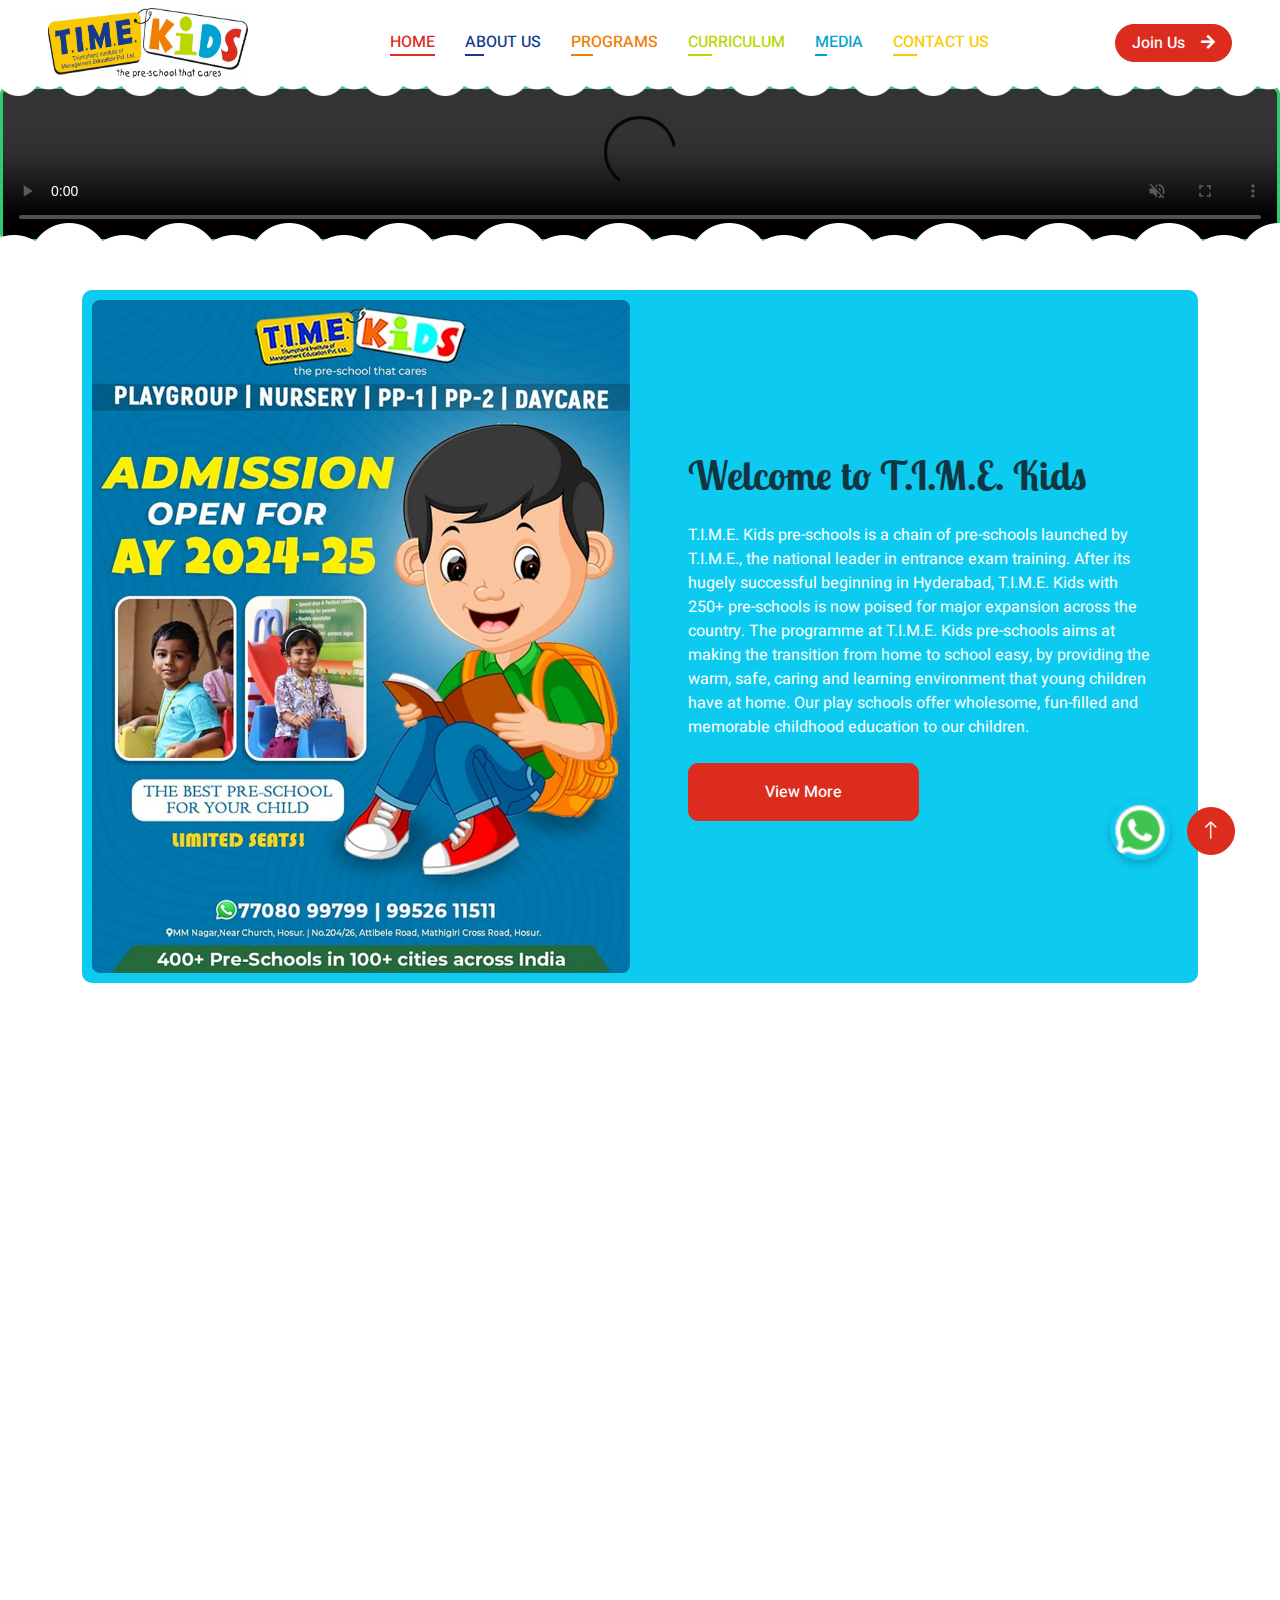
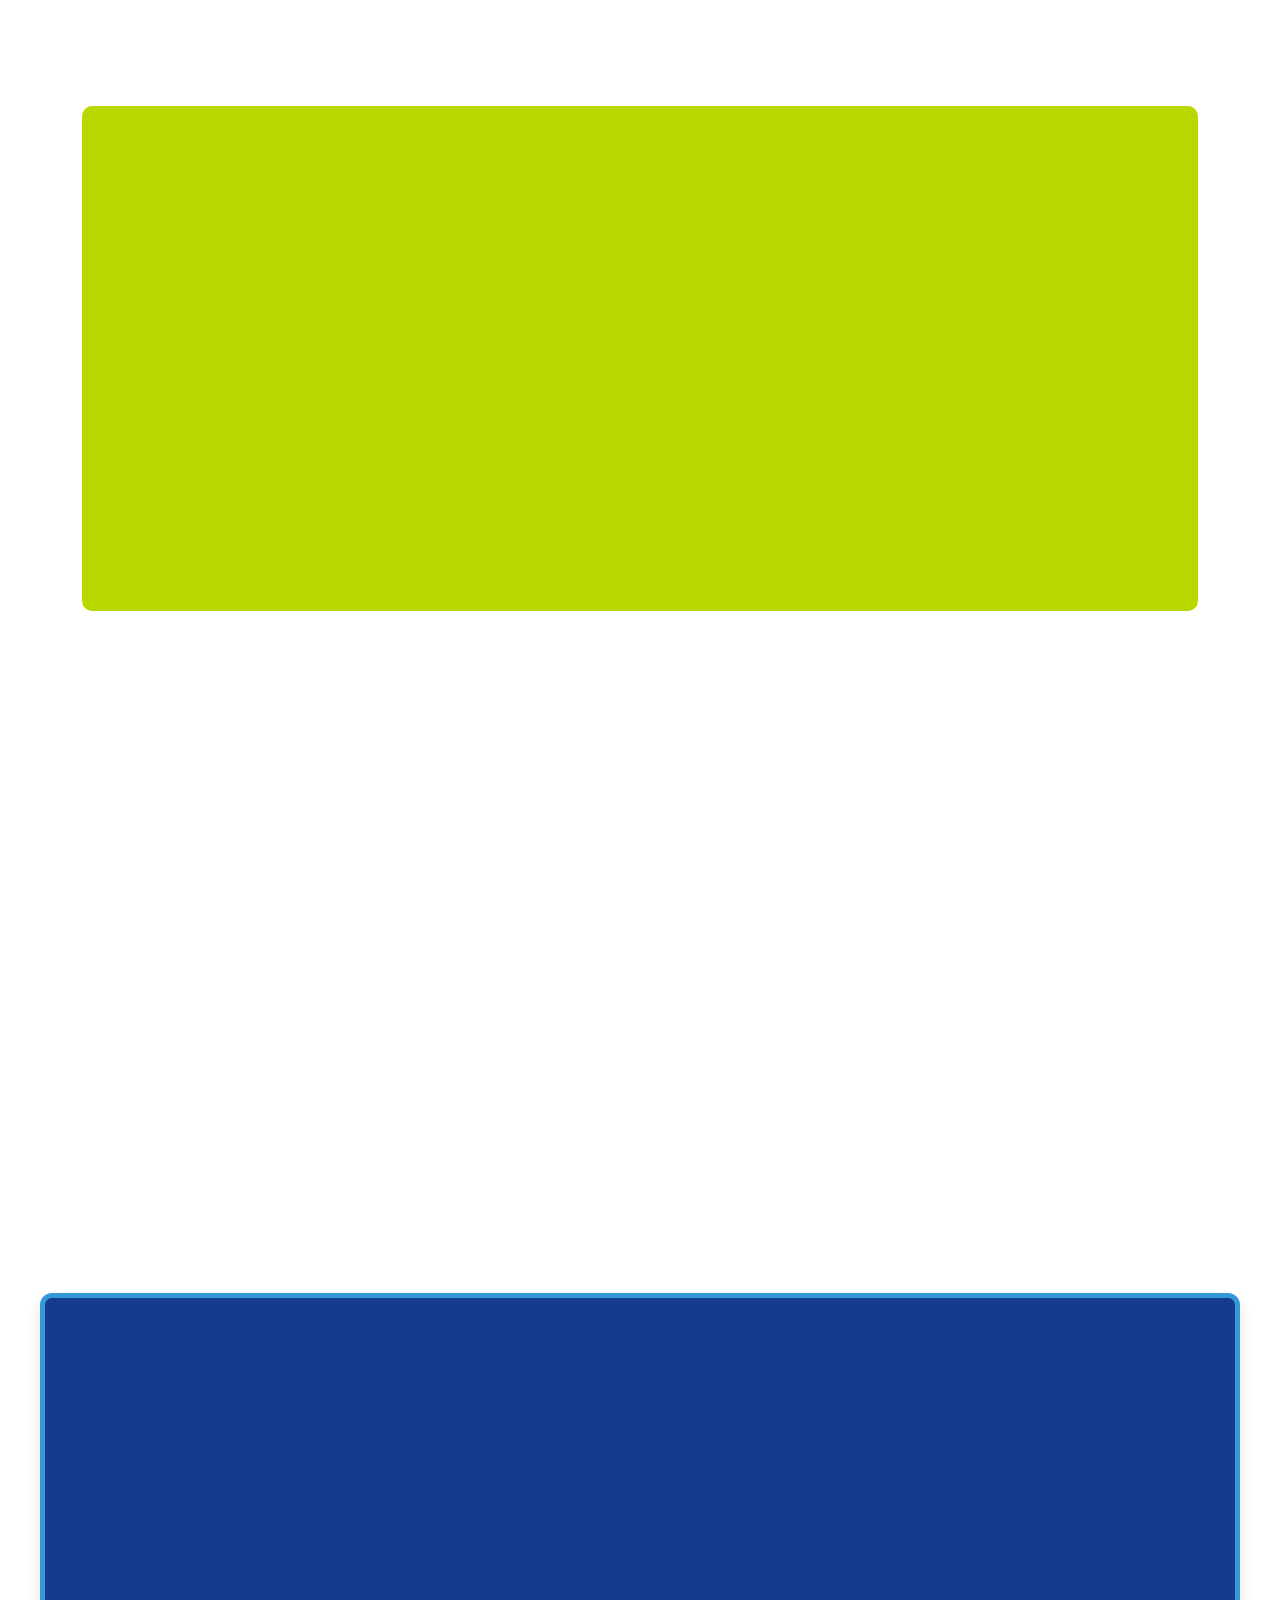
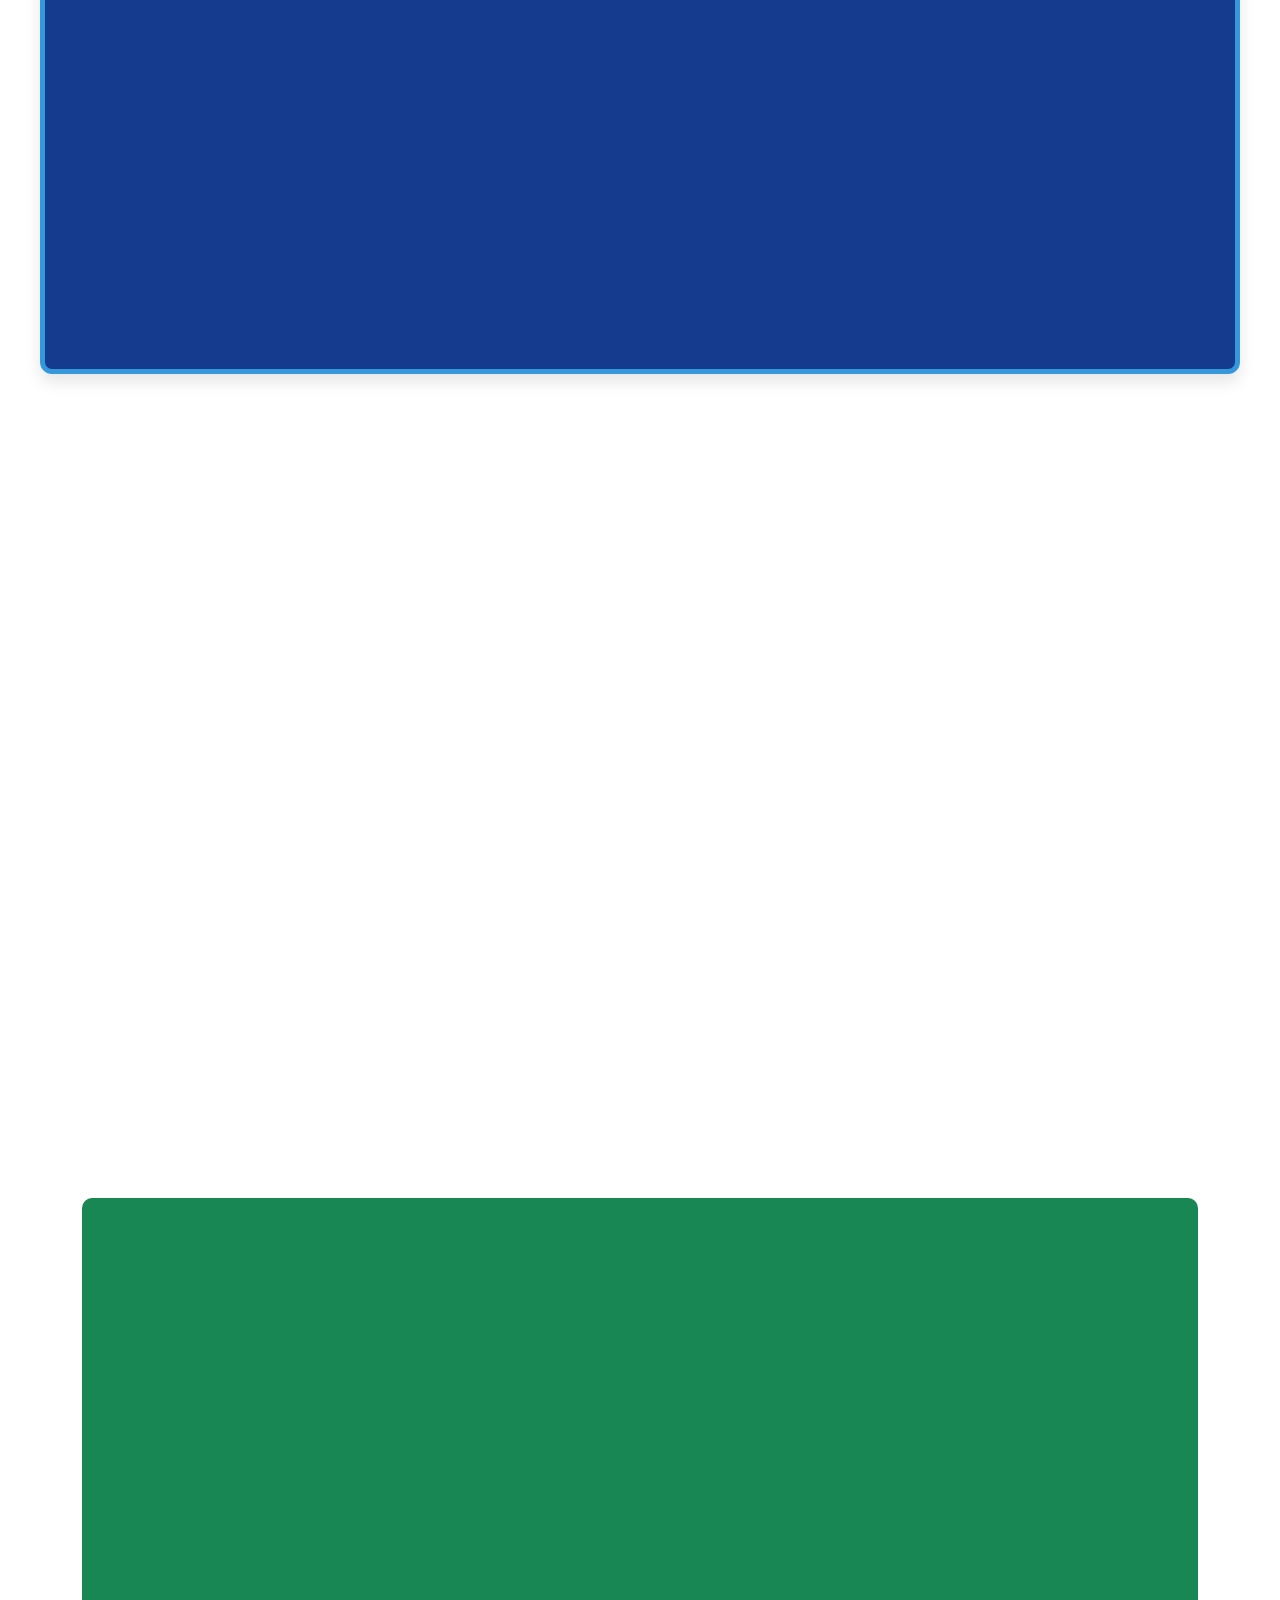
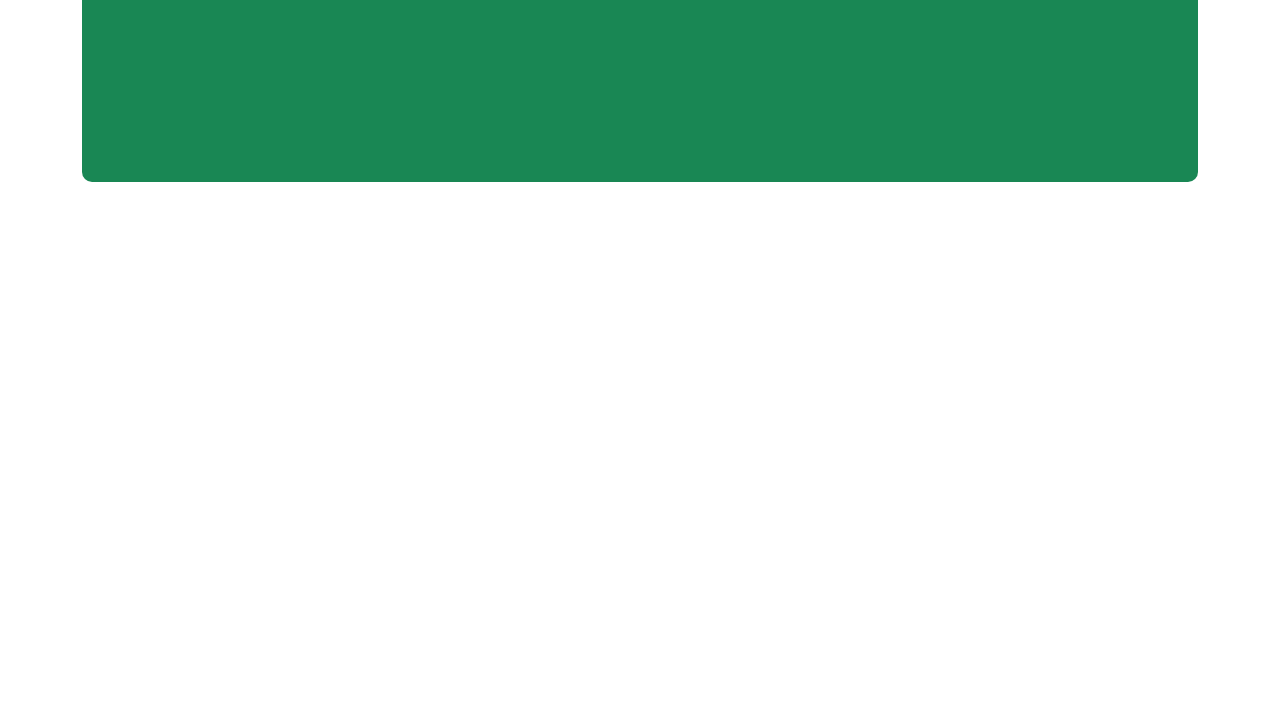
==== commit b270d72e: "first commit" ====
--- a/index.html
+++ b/index.html
@@ -1,6 +1,5 @@
 <!DOCTYPE html>
 <html lang="en">
-
 <head>
     <meta charset="utf-8">
     <title>Time Kids</title>
@@ -463,28 +462,28 @@
                                         <div class="col-sm-6">
                                             <div class="form-floating">
                                                 <input type="text" class="form-control border-0" id="parentName" placeholder="Parent Name">
-                                                <label for="parentName">Parent Name</label>
+                                                <label for="parentName"><strong>Parent Name</strong></label>
                                                 <div class="text-danger" id="parentNameError"></div>
                                             </div>
                                         </div>
                                         <div class="col-sm-6">
                                             <div class="form-floating">
                                                 <input type="email" class="form-control border-0" id="parentEmail" placeholder="Parent Email">
-                                                <label for="parentEmail">Parent Email</label>
+                                                <label for="parentEmail"><strong>Parent Email</strong></label>
                                                 <div class="text-danger" id="parentEmailError"></div>
                                             </div>
                                         </div>
                                         <div class="col-sm-6">
                                             <div class="form-floating">
                                                 <input type="text" class="form-control border-0" id="childName" placeholder="Child Name">
-                                                <label for="childName">Child Name</label>
+                                                <label for="childName"><strong>Child Name</strong></label>
                                                 <div class="text-danger" id="childNameError"></div>
                                             </div>
                                         </div>
                                         <div class="col-sm-6">
                                             <div class="form-floating">
                                                 <input type="text" class="form-control border-0" id="childAge" placeholder="Child Age">
-                                                <label for="childAge">Child Age</label>
+                                                <label for="childAge"><strong>Child Age</strong></label>
                                                 <div class="text-danger" id="childAgeError"></div>
                                             </div>
                                         </div>
@@ -495,19 +494,19 @@
                                                     <option value="MM Nagar">MM Nagar</option>
                                                     <option value="Mookandapalli">Mookandapalli</option>
                                                 </select>
-                                                <label for="childLocation">Location</label>
+                                                <label for="childLocation"><strong>Location</strong></label>
                                                 <div class="text-danger" id="childLocationError"></div>
                                             </div>
                                         </div>
                                         <div class="col-12">
                                             <div class="form-floating">
                                                 <textarea class="form-control border-0" placeholder="Leave a message here" id="childMessage" style="height: 100px"></textarea>
-                                                <label for="childMessage">Message</label>
+                                                <label for="childMessage"><strong>Message</strong></label>
                                                 <div class="text-danger" id="childMessageError"></div>
                                             </div>
                                         </div>
                                         <div class="col-12">
-                                            <button class="btn btn-primary w-100 py-3" type="submit">Submit</button>
+                                            <button class="btn btn-primary w-100 py-3" type="submit"><strong>Submit</strong></button>
                                         </div>
                                     </div>
                                 </form>
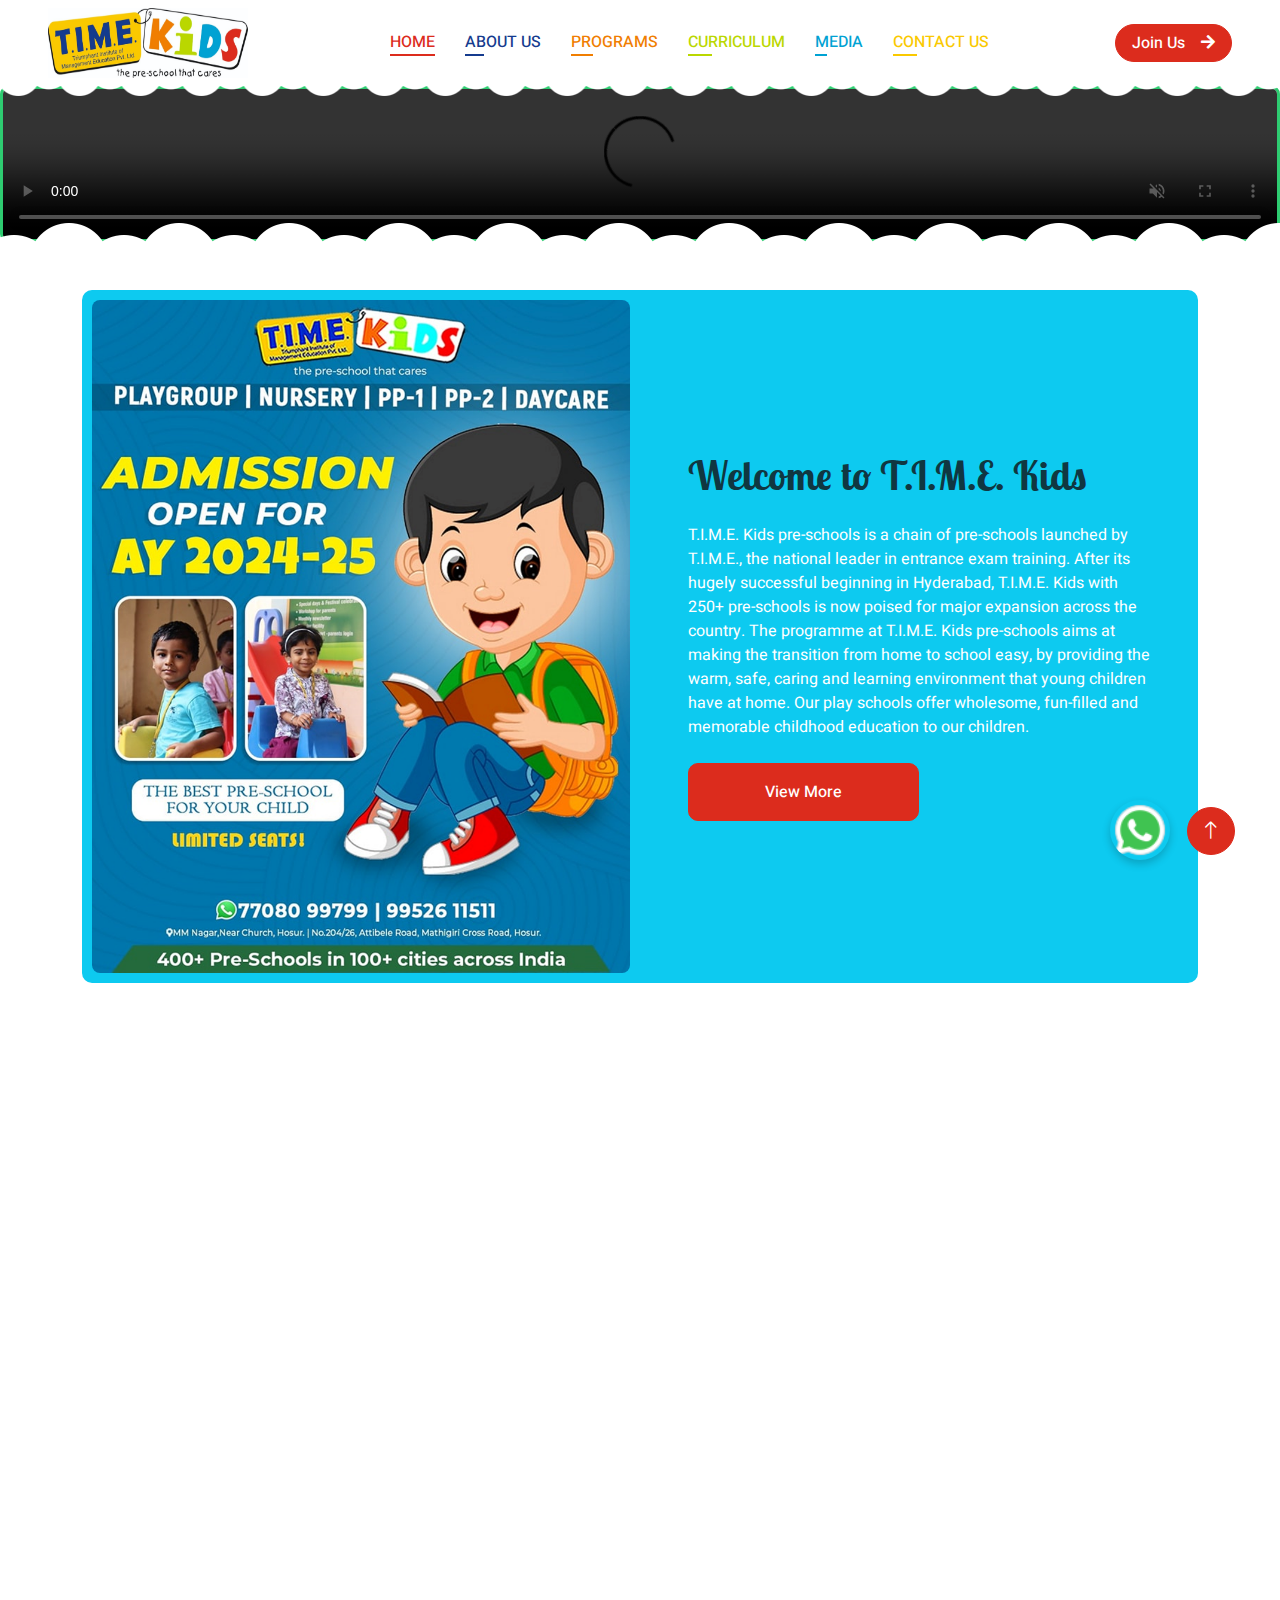
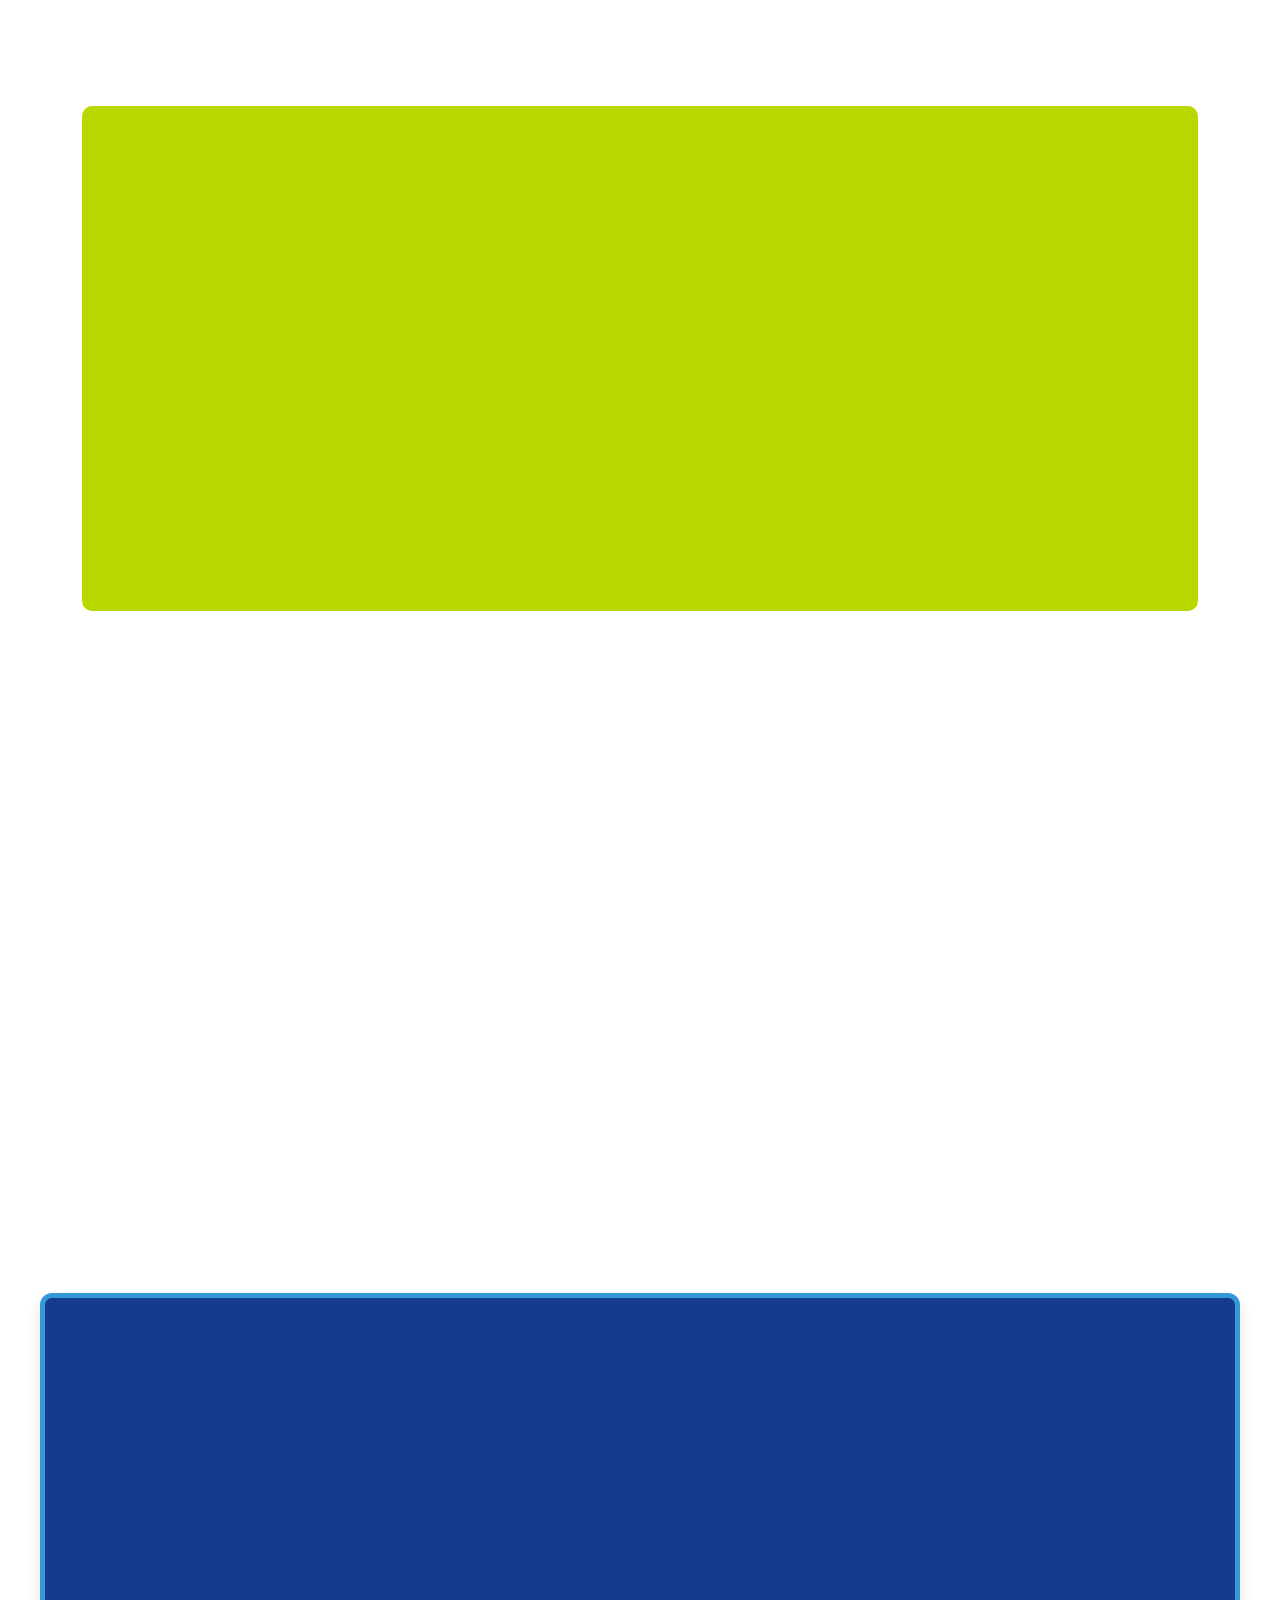
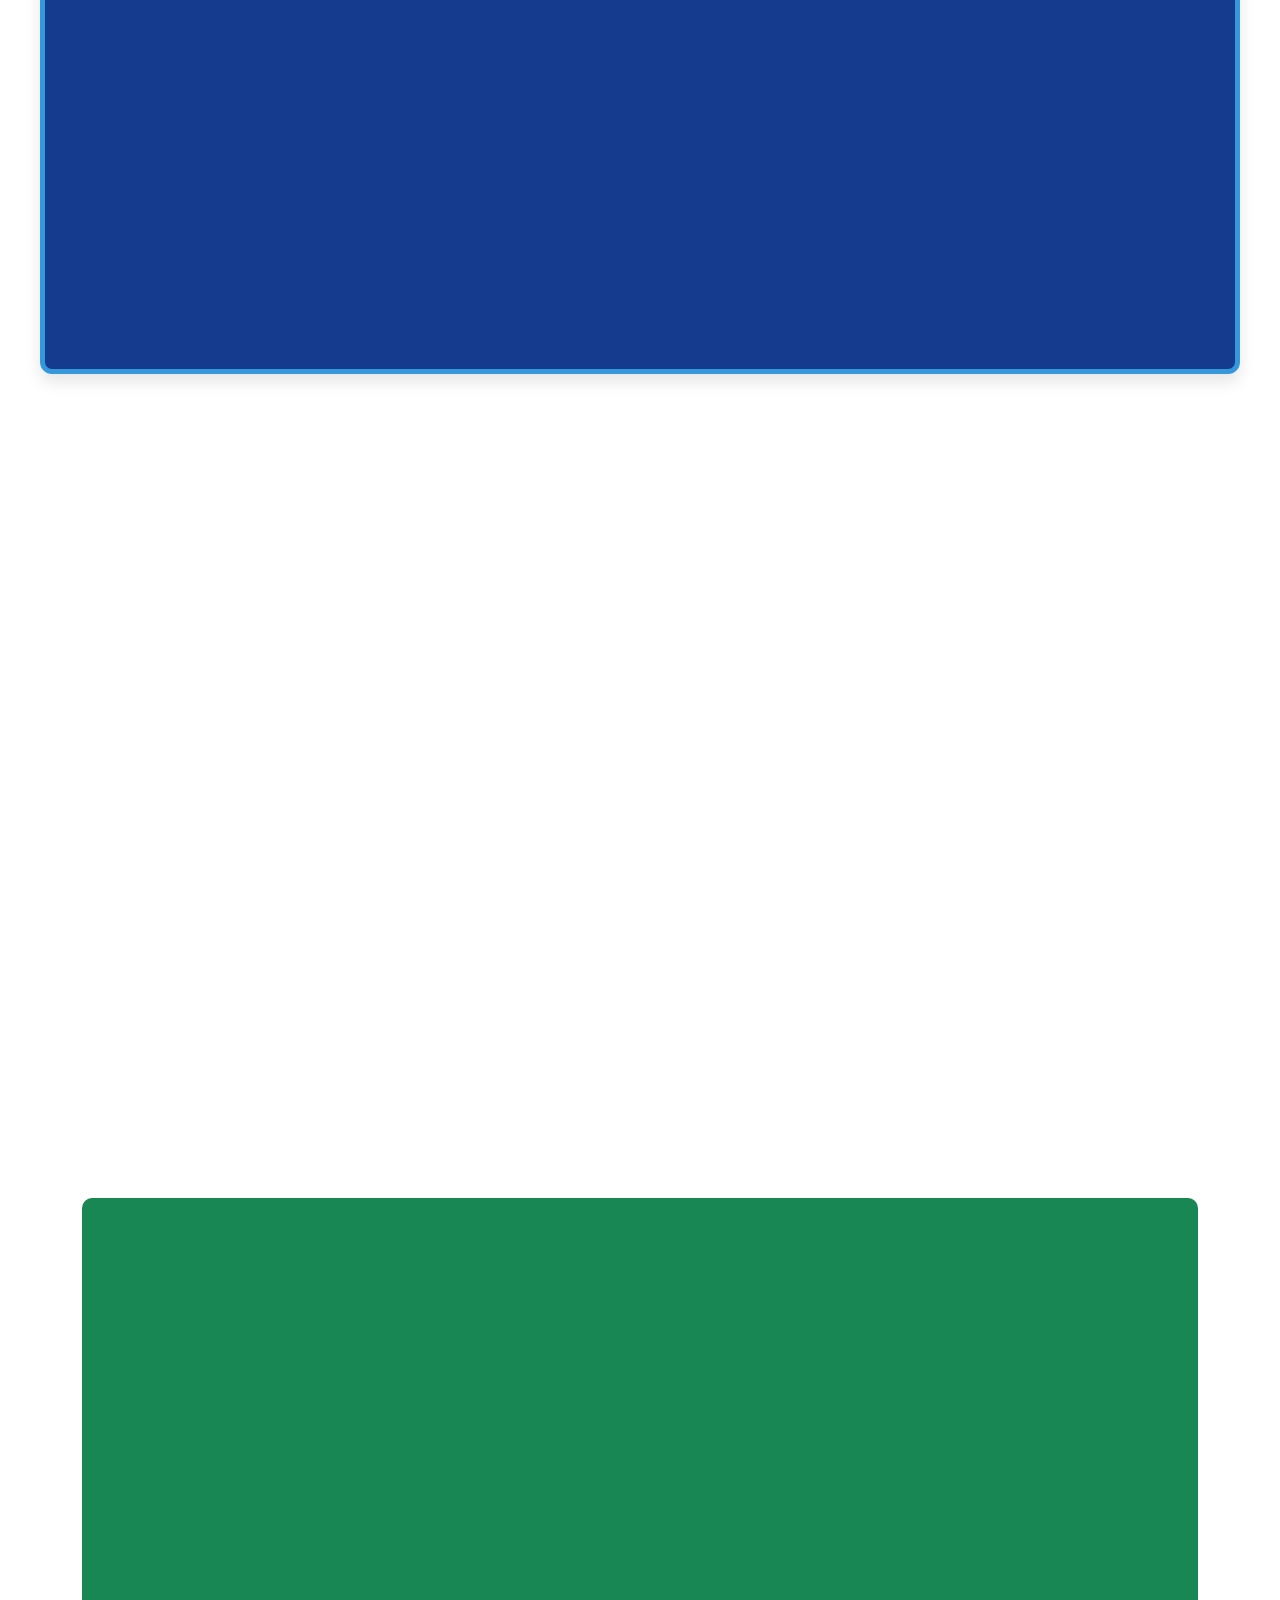
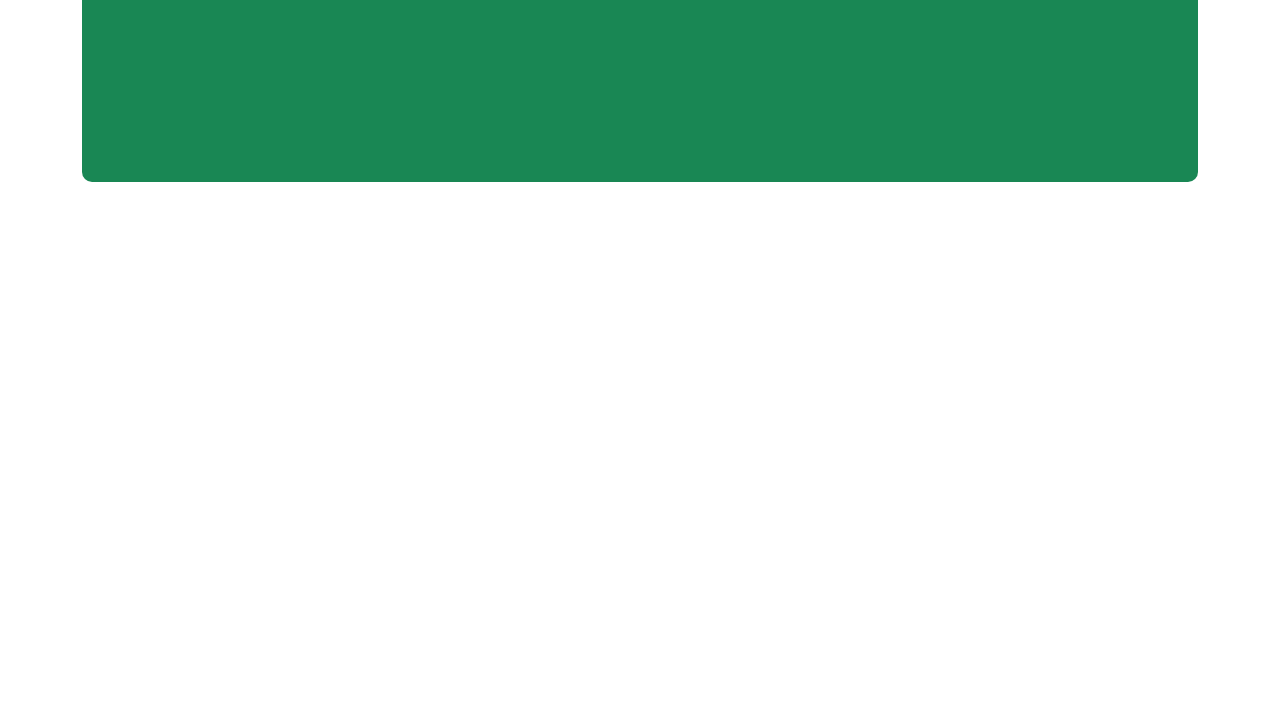
==== commit 6ac29647: "first commit" ====
--- a/index.html
+++ b/index.html
@@ -232,8 +232,8 @@
                                             <div class="form-floating">
                                                 <select class="form-control border-0" id="location" aria-label="Location">
                                                     <option value="" disabled selected>Select Location</option>
-                                                    <option value="MM Nagar">MM Nagar</option>
-                                                    <option value="Mookandapalli">Mookandapalli</option>
+                                                    <option value="MM Nagar , Mookandapalli.">MM NAGAR , Mookandapalli.</option>
+                                                    <option value="Mathigiri Cross Road">Mathigiri Cross Road</option>
                                                 </select>
                                                 <label for="location"><strong>Location</strong></label>
                                                 <div class="text-danger" id="locationError"></div>
@@ -491,8 +491,8 @@
                                             <div class="form-floating">
                                                 <select class="form-control border-0" id="childLocation" aria-label="Location" style="text-decoration: none;">
                                                     <option value="" disabled selected>Select Location</option>
-                                                    <option value="MM Nagar">MM Nagar</option>
-                                                    <option value="Mookandapalli">Mookandapalli</option>
+                                                    <option value="MM Nagar , Mookandapalli.">MM NAGAR , Mookandapalli.</option>
+                                                    <option value="Mathigiri Cross Road">Mathigiri Cross Road</option>
                                                 </select>
                                                 <label for="childLocation"><strong>Location</strong></label>
                                                 <div class="text-danger" id="childLocationError"></div>
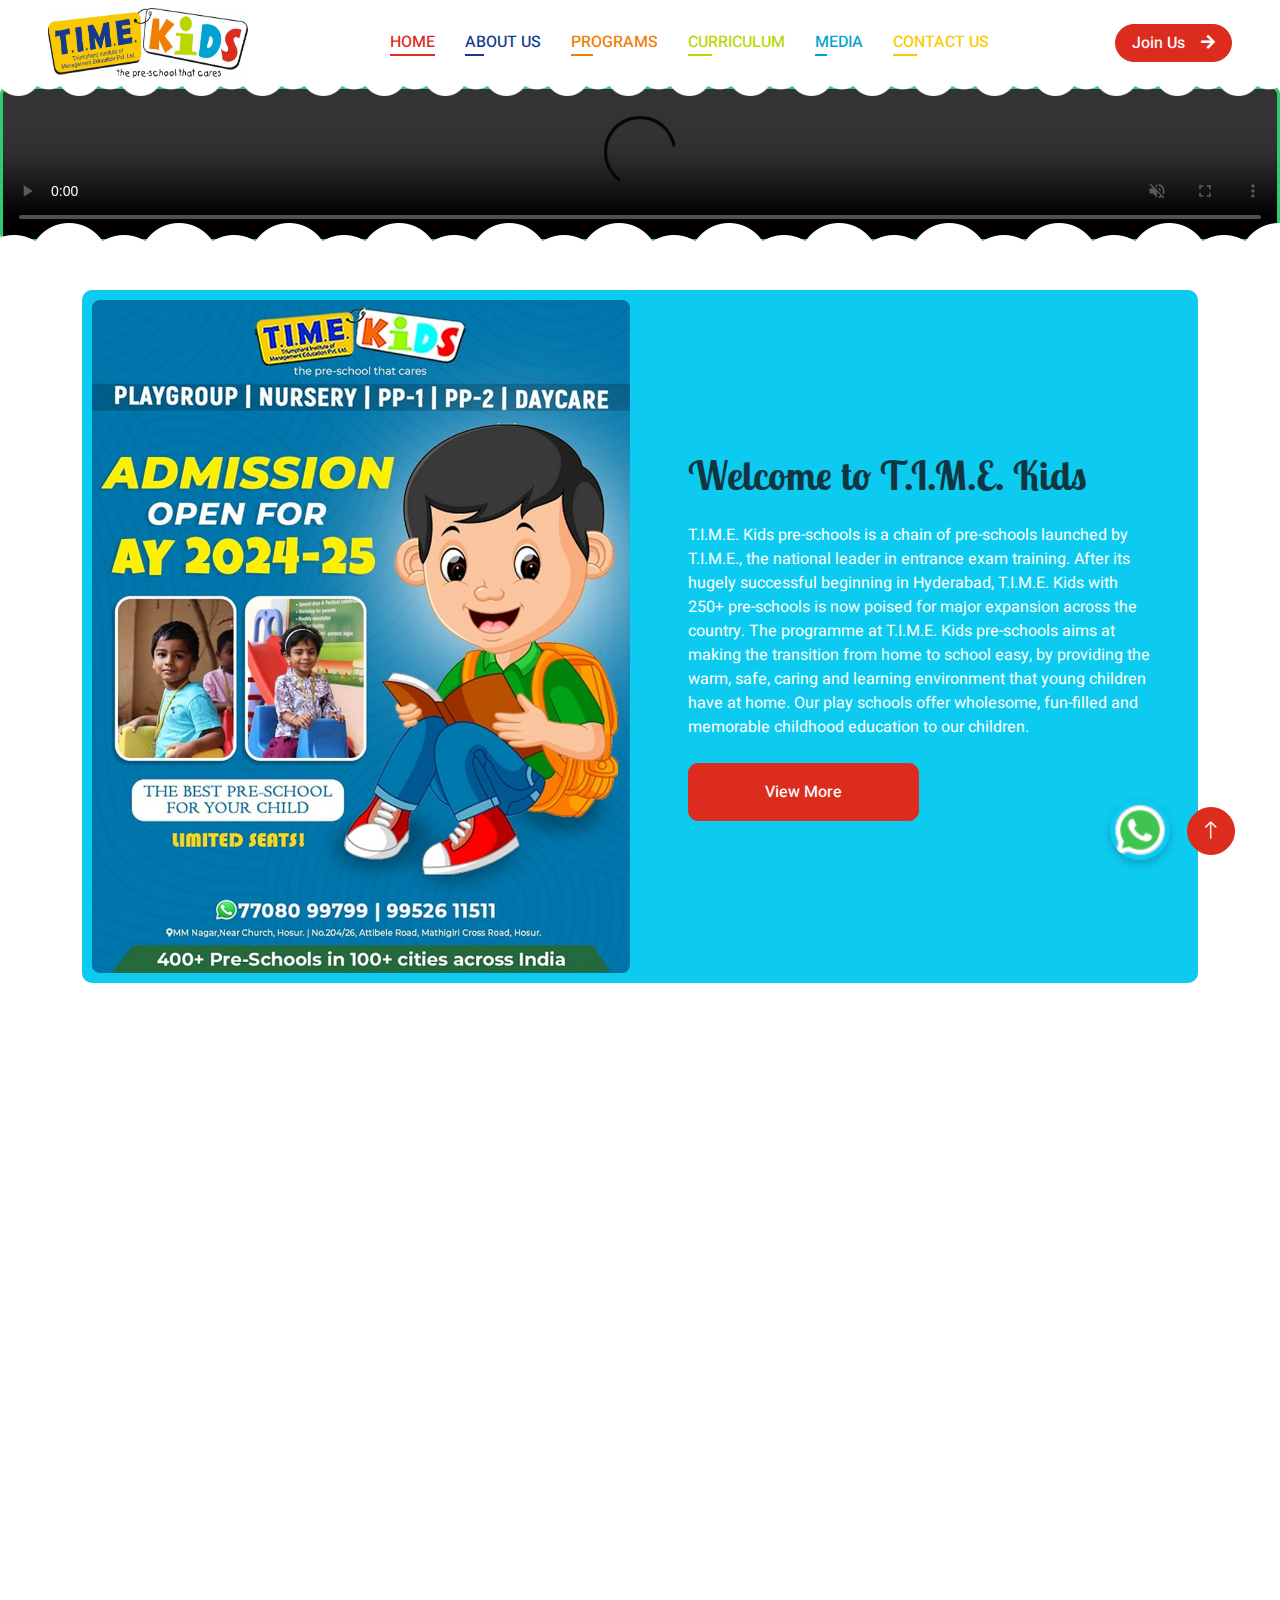
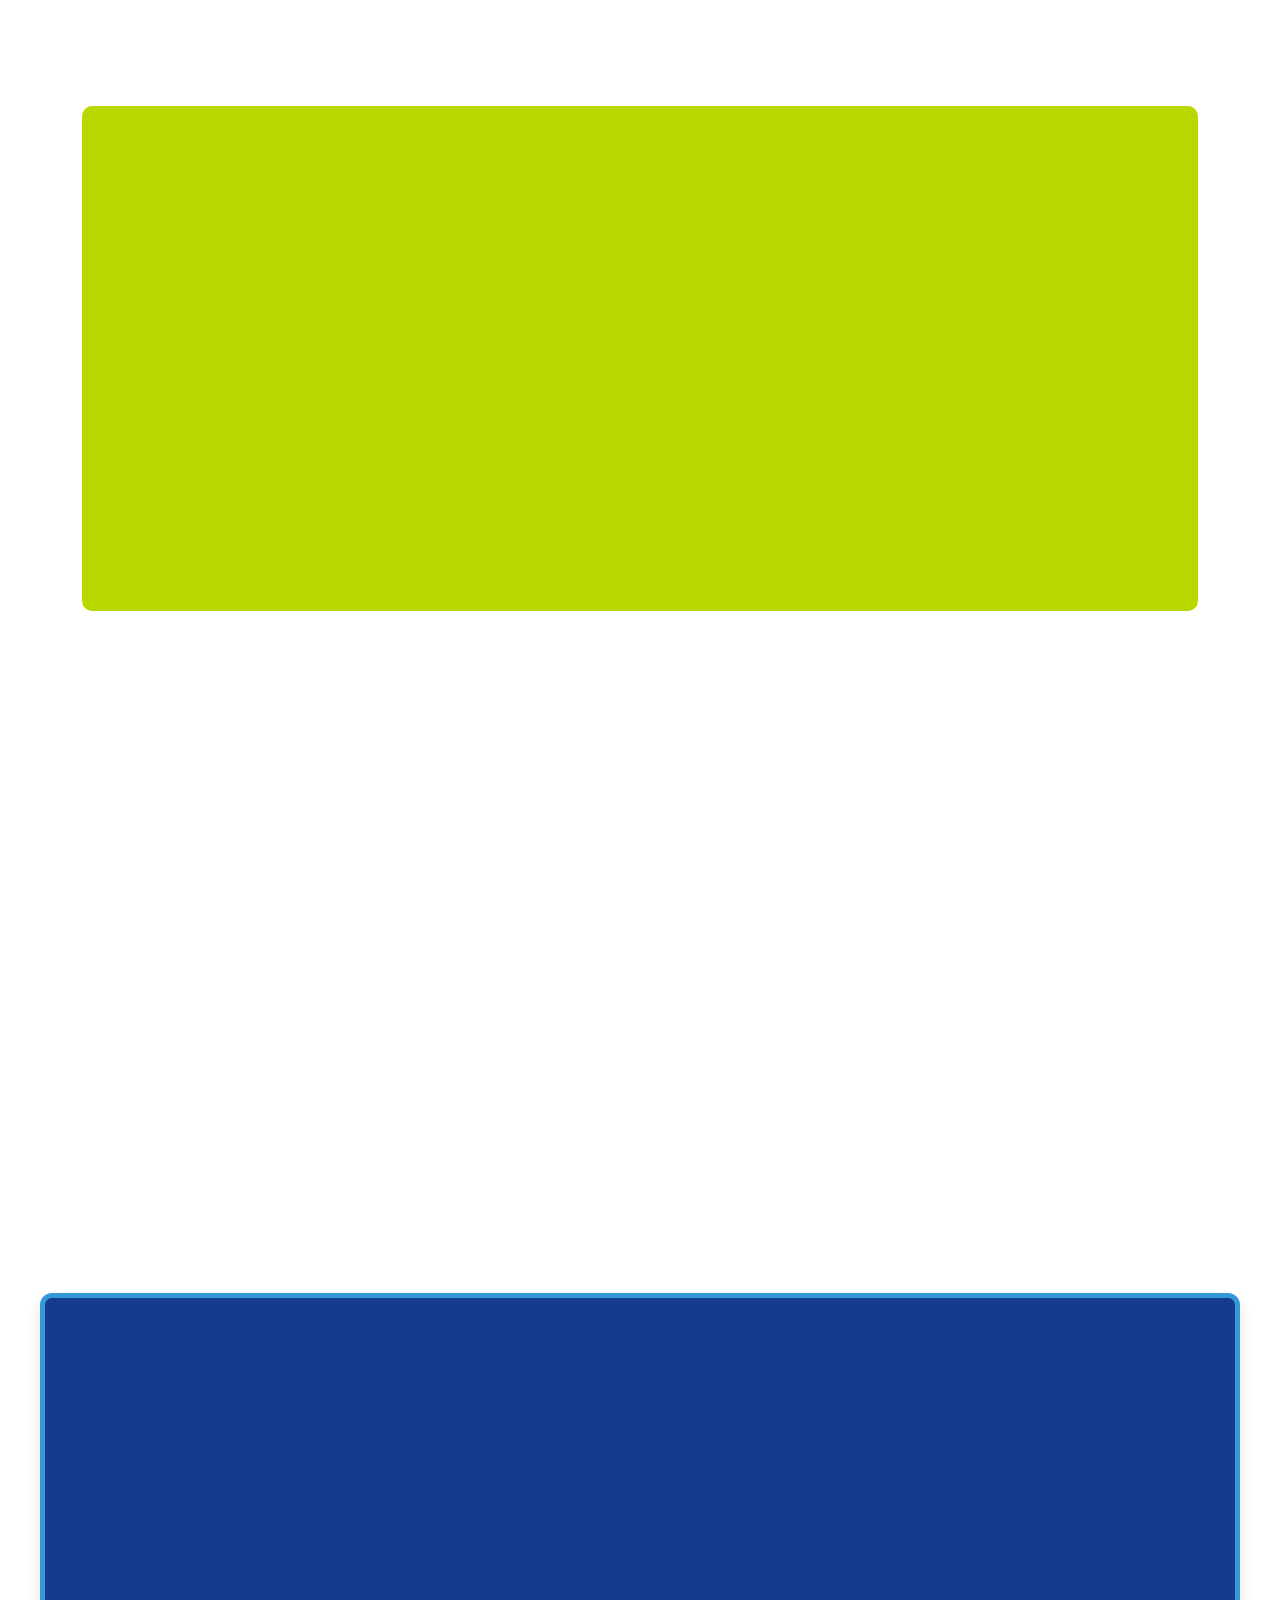
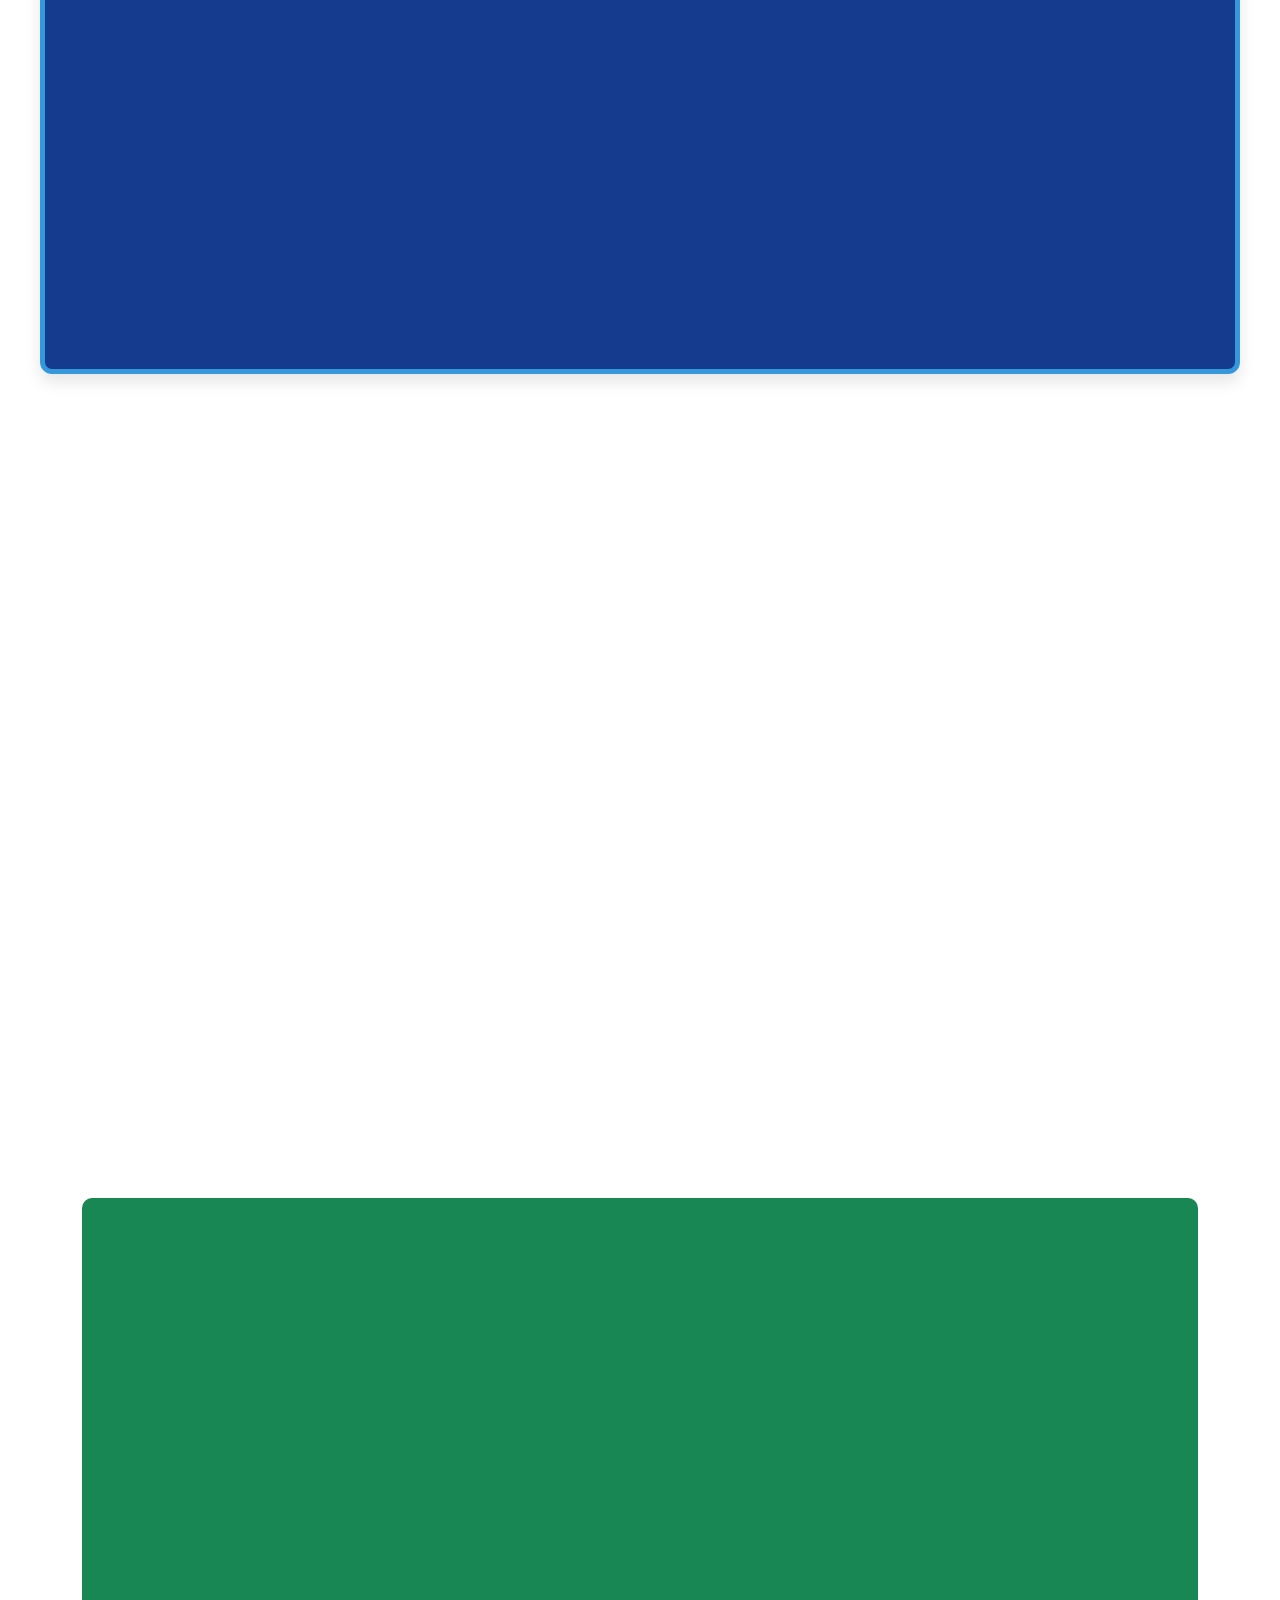
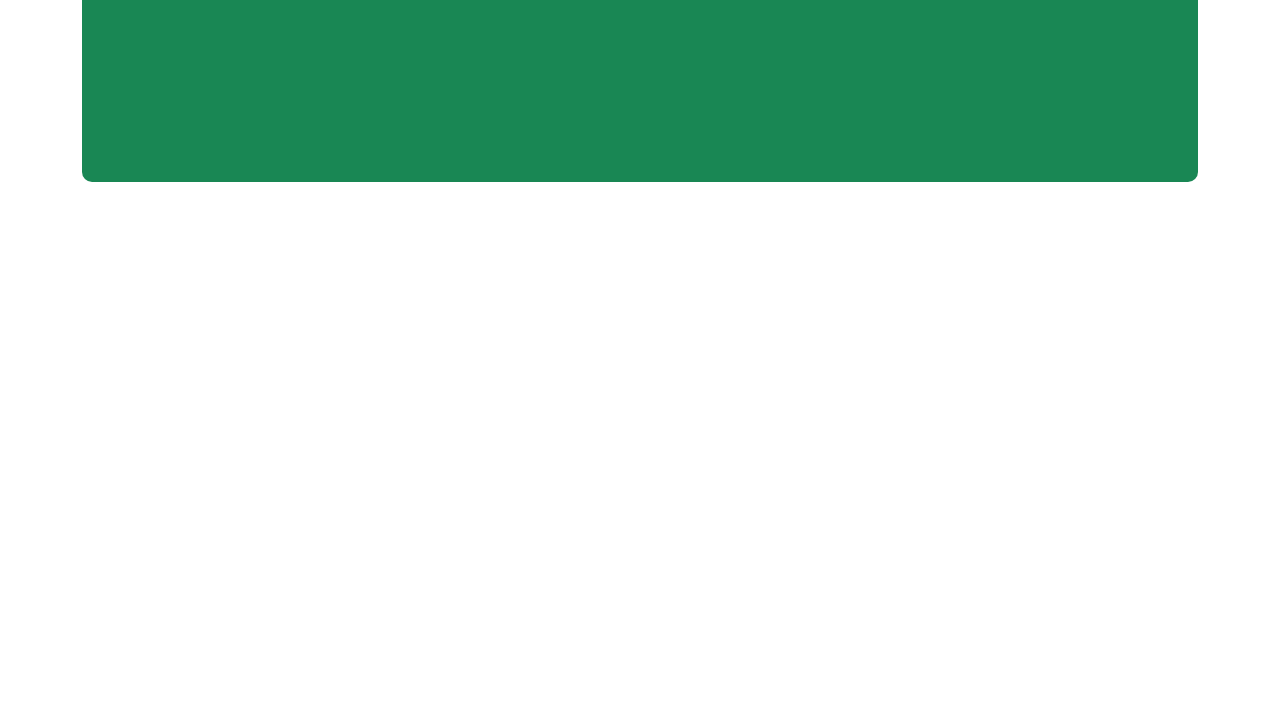
==== commit e1e70e6f: "first commit" ====
--- a/index.html
+++ b/index.html
@@ -268,7 +268,7 @@
             <div class="container">
                 <div class="text-center mx-auto wow fadeInUp" data-wow-delay="0.1s" style="max-width: 600px;">
                     <h1 class="mb-3">School Curriculum</h1>
-                    <p>In Our Curriculam, We Develop The below Goals</p>
+                    <p>In Our Curriculum, We Develop The below Goals</p>
                 </div>
                 <div class="row g-4 mt-3">
                     <div class="col-lg-3 col-md-6 wow fadeInUp" data-wow-delay="0.1s">
@@ -360,7 +360,7 @@
         <div class="container-xxl py-5">
             <div class="container">
                 <div class="text-center mx-auto mb-5 wow fadeInUp" data-wow-delay="0.1s" style="max-width: 600px;">
-                    <h1 class="mb-3">Our Chidren Parents Say!</h1>
+                    <h1 class="mb-3">Our Children Parents Say!</h1>
                 </div>
                 <div class="owl-carousel testimonial-carousel wow fadeInUp" data-wow-delay="0.1s">
                     <div class="testimonial-item bg-light rounded p-5">
@@ -436,8 +436,8 @@
                         </div>
                     </div>
                     <div class="testimonial-item bg-light rounded p-5">
-                        <p class="fs-9">U and yr team are doing a great job mam... Daily u r achieving new benchmarks and proving urself again... Keep up the good job.. we r grateful and satisfied that our children are in not only safe but also talented hands... Thank u taking the risk to come to school daily amidst this pandemic so that our kids won't miss the class. Thank u putting our children's future and education in the front of ur own safety..</p>
-                        <p> u also got a family who needs u and yr time, still u find time for us.. thank u mam... No words to express my gratitude.. the doctors, paramedics and sanitory workers are not the only heroes now... U r the real hero who are sculpting future generation of doctors, able administrators, scientists, astrophysists and what not.. teachers have been always on the back stage and they stayed the unsung heroes... Am sure very soon teachers will be commemorated... Thank u again</p>
+                        <p class="fs-9">U and your team are doing a great job mam... Daily u r achieving new benchmarks and proving urself again... Keep up the good job.. we r grateful and satisfied that our children are in not only safe but also talented hands... Thank u taking the risk to come to school daily amidst this pandemic so that our kids won't miss the class. Thank u putting our children's future and education in the front of ur own safety..</p>
+                        <p> u also got a family who needs u and your time, still u find time for us.. thank u mam... No words to express my gratitude.. the doctors, paramedics and sanitory workers are not the only heroes now... U r the real hero who are sculpting future generation of doctors, able administrators, scientists, astrophysists and what not.. teachers have been always on the back stage and they stayed the unsung heroes... Am sure very soon teachers will be commemorated... Thank u again</p>
                         <div class="d-flex align-items-center bg-white me-n5" style="border-radius: 50px 0 0 50px;">
                             <div class="ps-3">
                                 <h3 class="mb-1">Riya mom</h3>
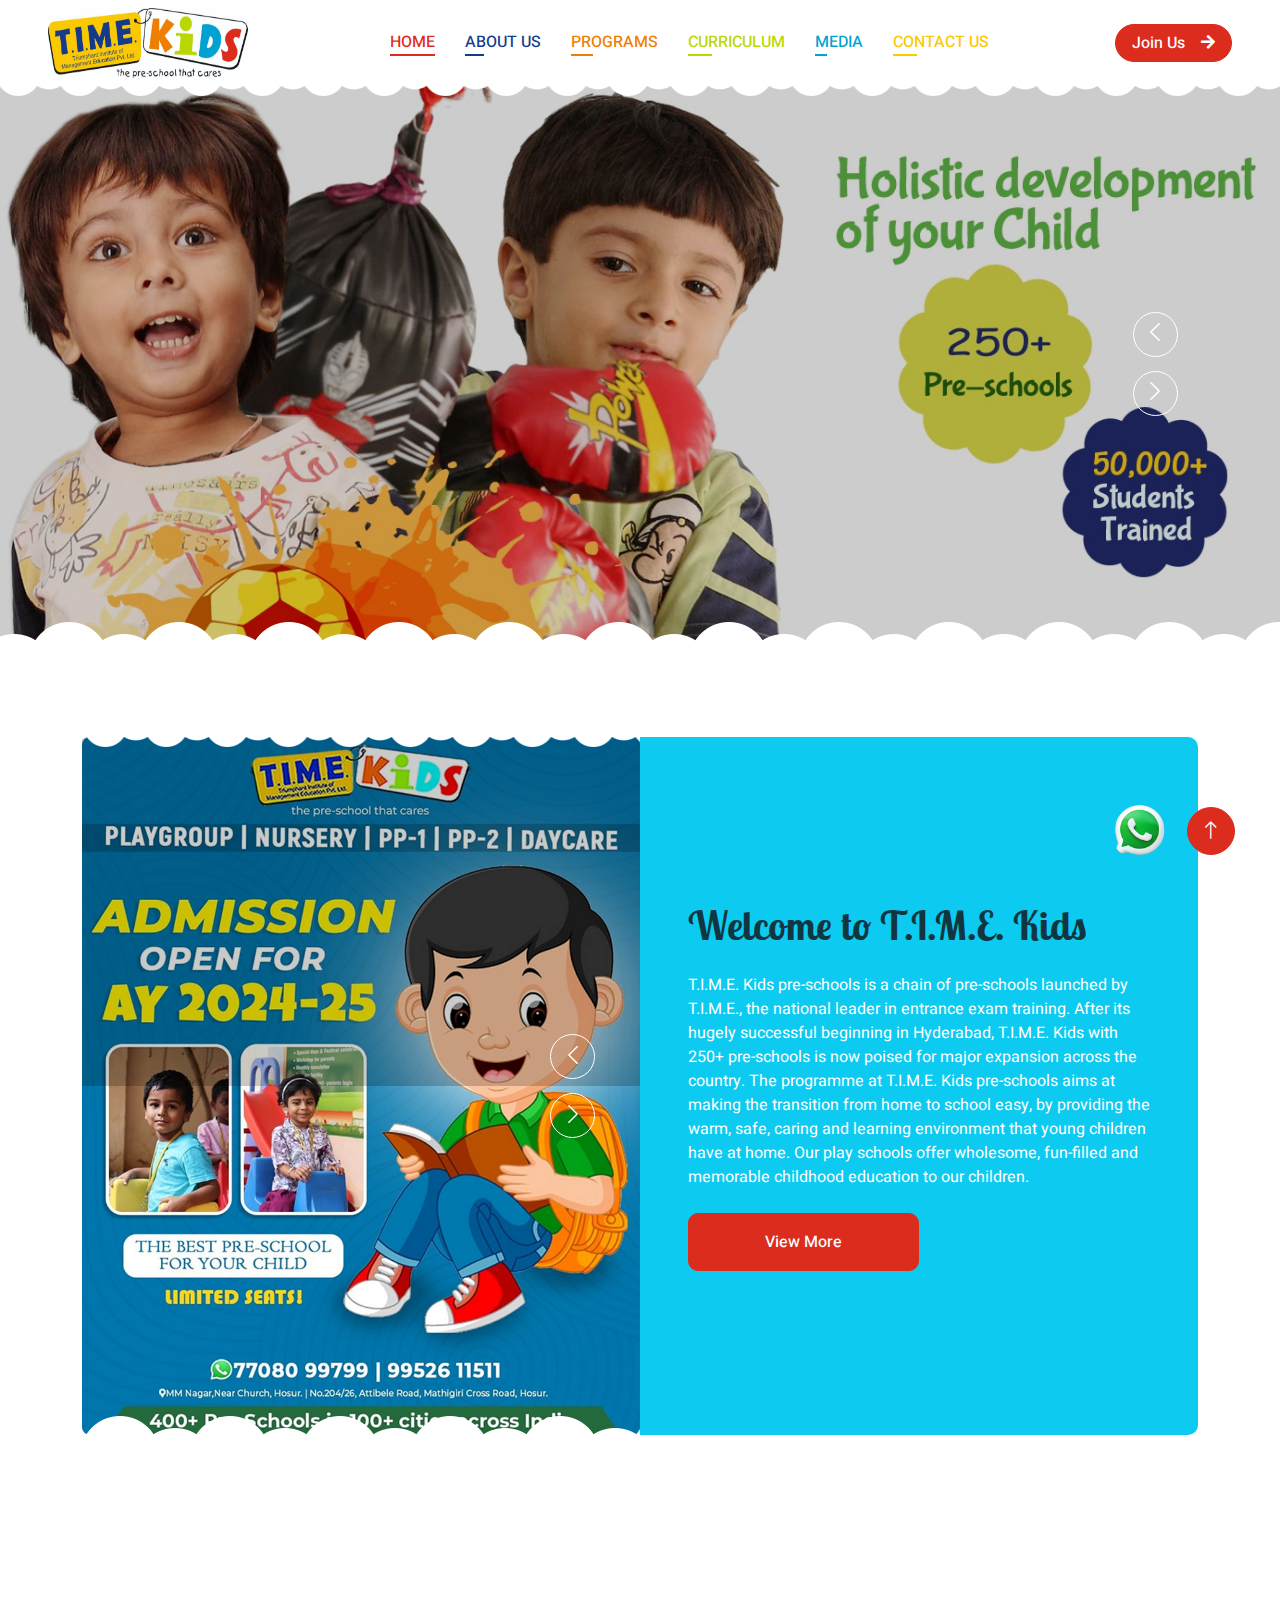
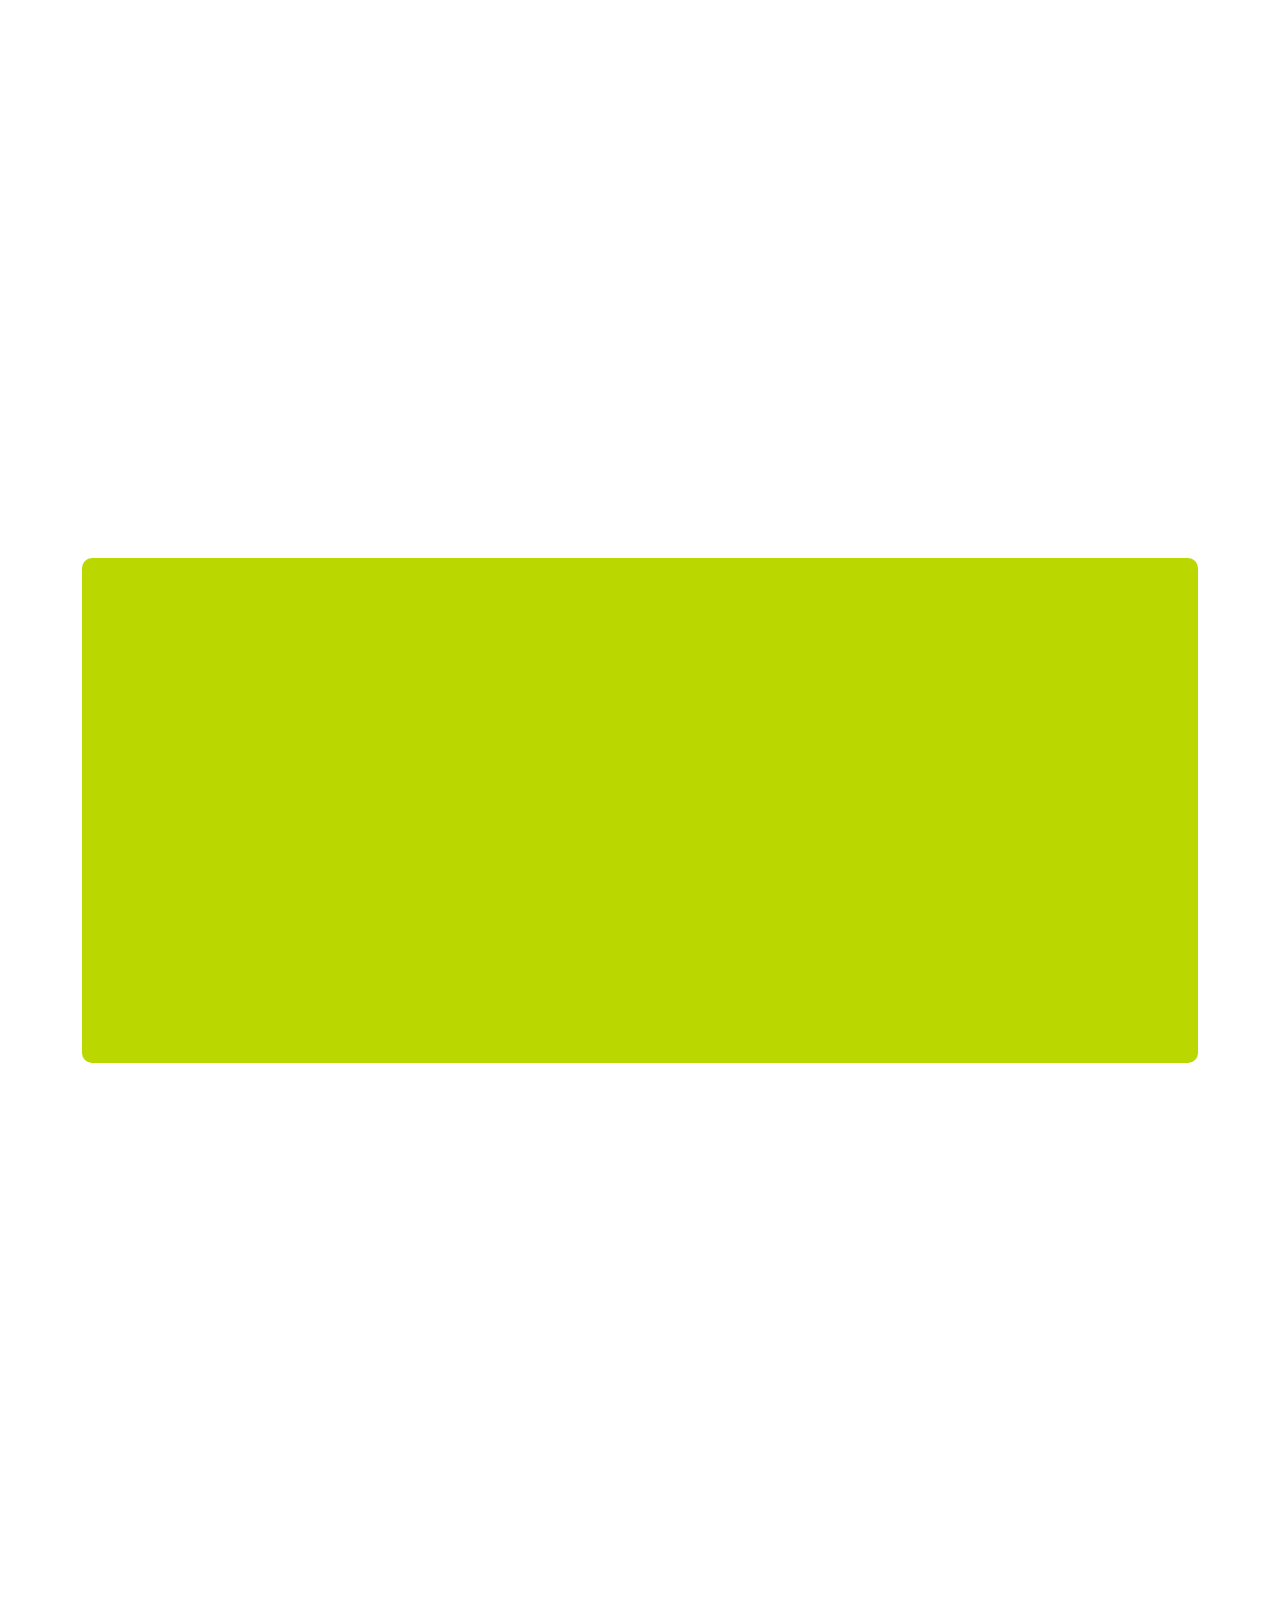
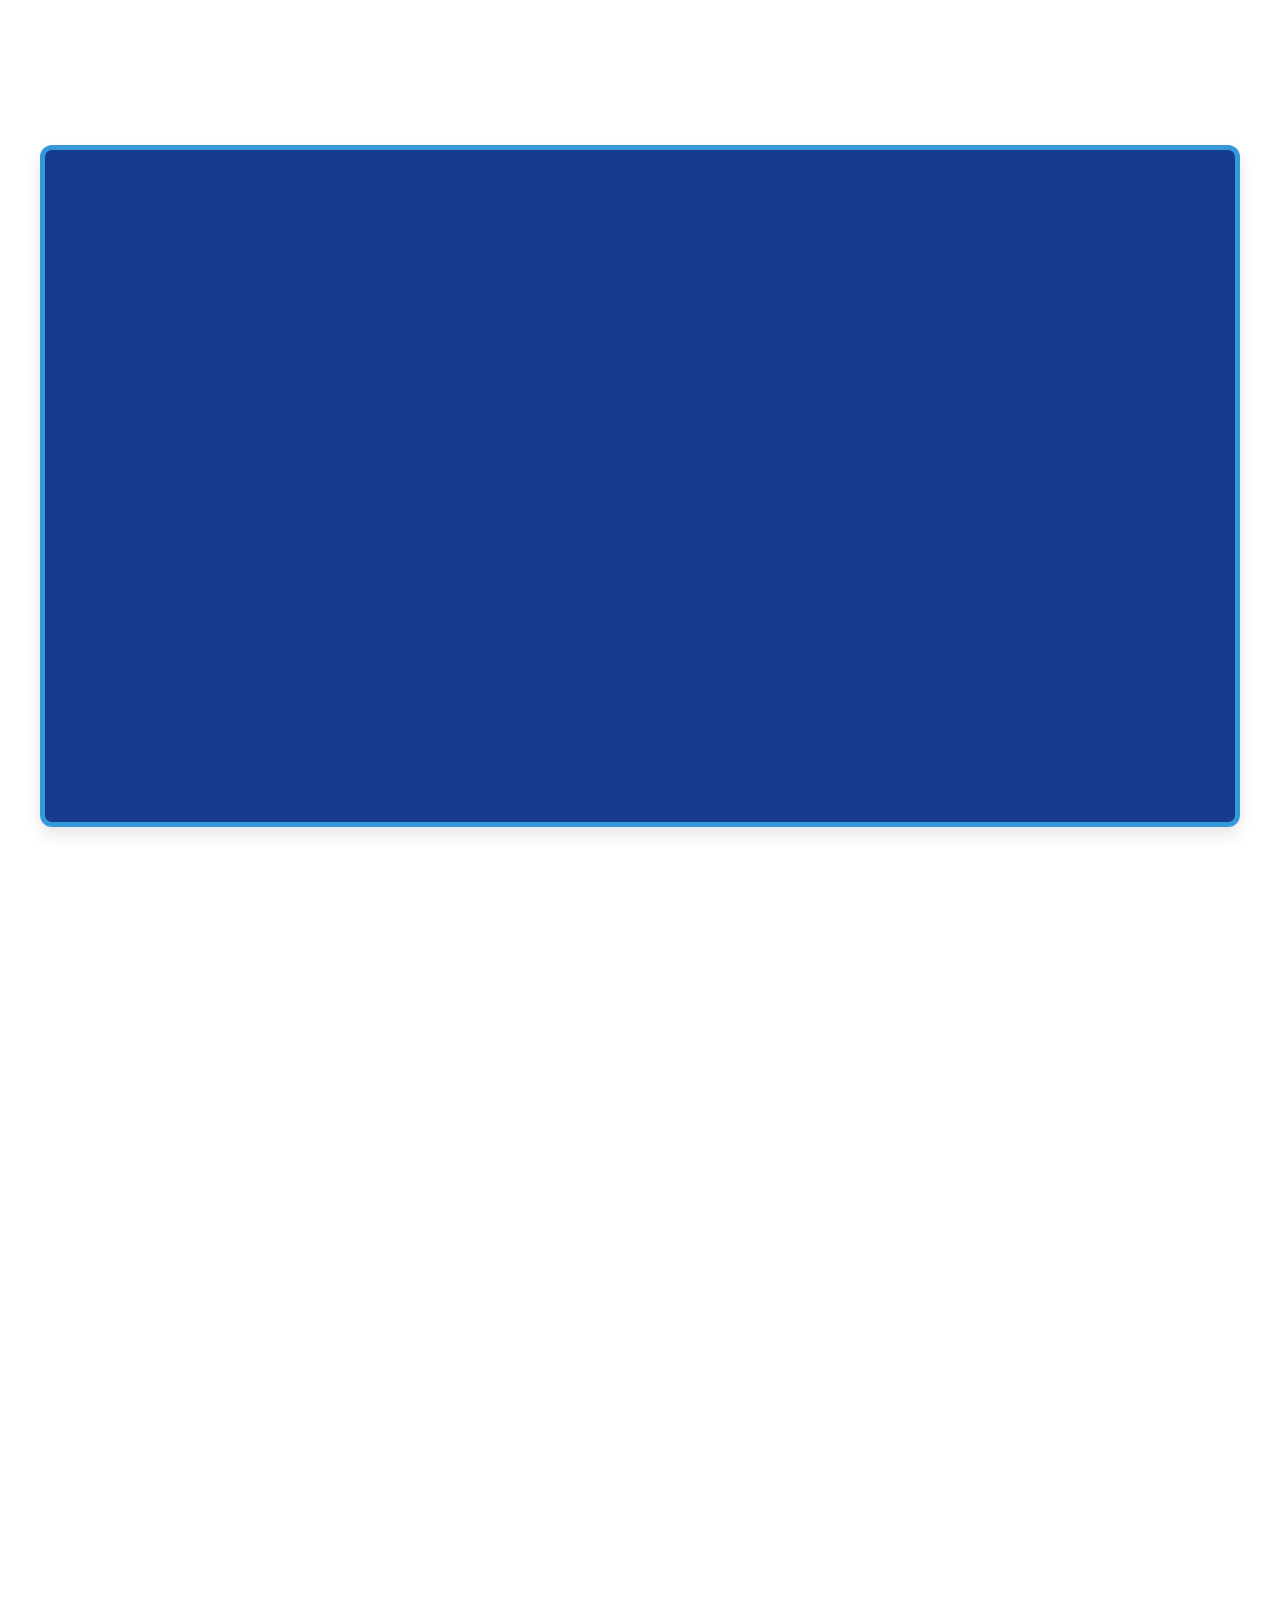
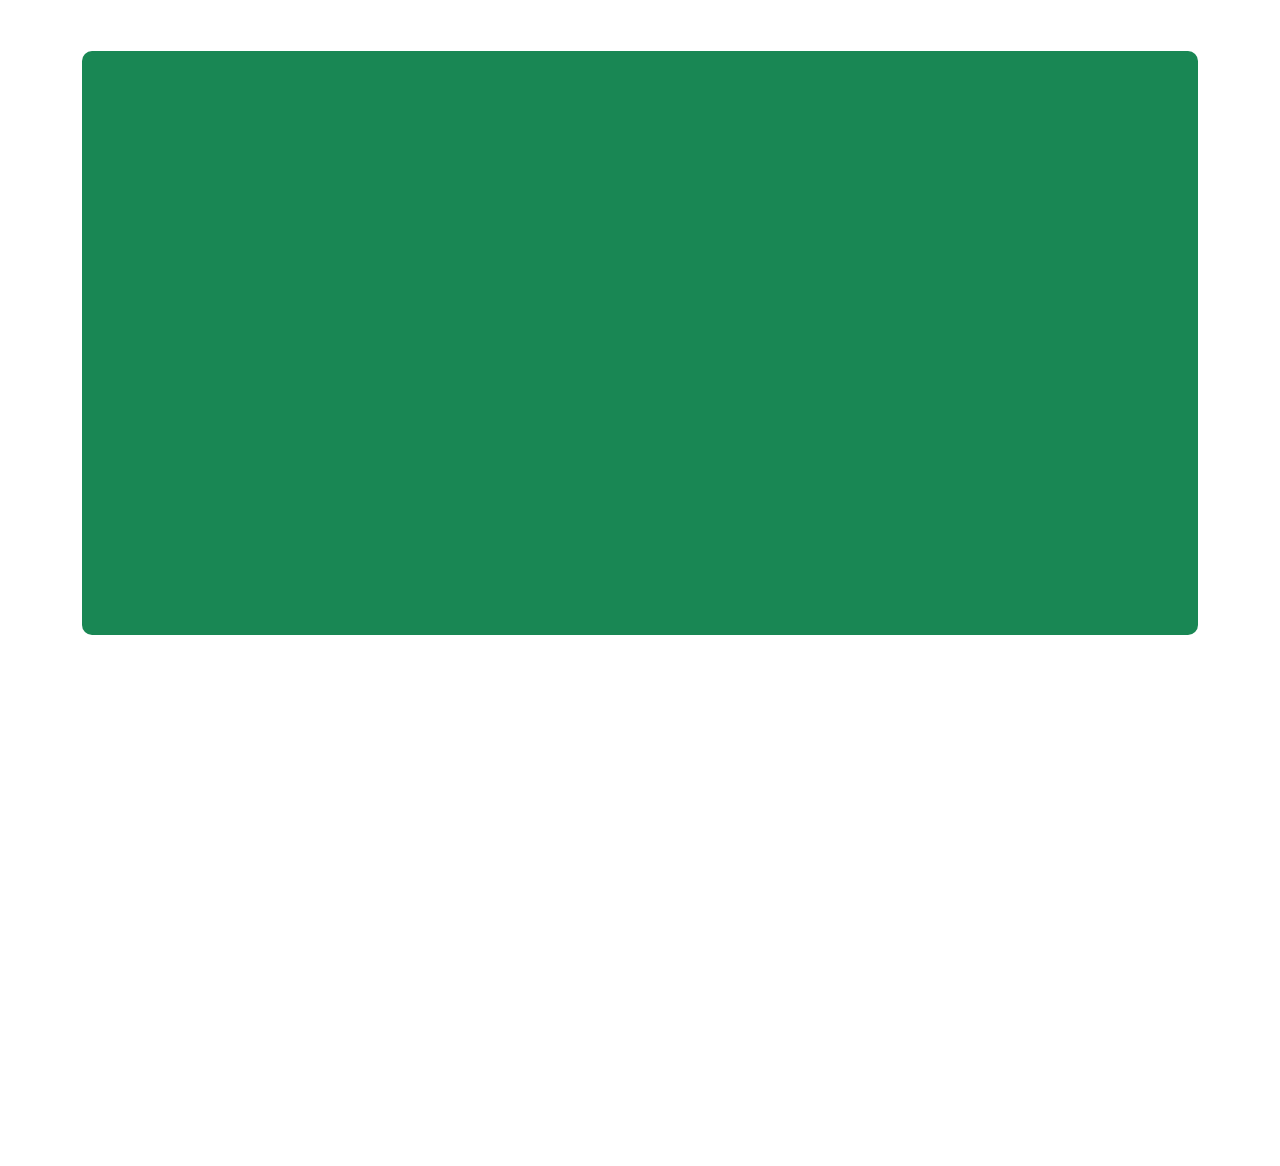
==== commit 13fd77bd: "first commit" ====
--- a/index.html
+++ b/index.html
@@ -75,18 +75,28 @@
         </nav>
         <!-- Navbar End -->
 
-
-        <!-- Carousel Start -->
-        <div class="container-fluid p-0">
+        <div class="container-fluid p-0 mb-5">
             <div class="owl-carousel header-carousel position-relative">
-                <div>
-                    <video class="img-fluid" autoplay muted loop controls>
-                        <source src="./img/images/Media.mp4" type="video/mp4">
-                        Your browser does not support the video tag.
-                    </video>
-                </div>
-            </div>
-        </div>        
+                <div class="owl-carousel-item position-relative">
+                    <img class="img-fluid" src="img/banners/banners.jpg" alt="">
+                    <div class="position-absolute top-0 start-0 w-100 h-100 d-flex align-items-center" style="background: rgba(0, 0, 0, .2);">
+                        <div class="container">
+                            <div class="row justify-content-start">
+                            </div>
+                        </div>
+                    </div>
+                </div>
+                <div class="owl-carousel-item position-relative">
+                    <img class="img-fluid" src="img/banners/banners1.jpg" alt="">
+                    <div class="position-absolute top-0 start-0 w-100 h-100 d-flex align-items-center" style="background: rgba(0, 0, 0, .2);">
+                        <div class="container">
+                            <div class="row justify-content-start">
+                            </div>
+                        </div>
+                    </div>
+                </div>
+            </div>
+        </div>
         <!-- Carousel End -->
 
         <div class="container-xxl py-5">
@@ -95,7 +105,35 @@
                     <div class="row g-0">
                         <div class="col-lg-6 wow fadeIn" data-wow-delay="0.1s">
                             <div class="media-item">
-                                <img src="/img/images/homebg.png" alt="Pre-school Image">
+                                <div class="owl-carousel header-carousel position-relative">
+                                    <div class="owl-carousel-item position-relative">
+                                        <img class="img-fluid" src="img/images/homebg.png" alt="">
+                                        <div class="position-absolute top-0 start-0 w-100 h-50 d-flex align-items-center" style="background: rgba(0, 0, 0, .2);">
+                                            <div class="container">
+                                                <div class="row justify-content-start">
+                                                </div>
+                                            </div>
+                                        </div>
+                                    </div>
+                                    <div class="owl-carousel-item position-relative">
+                                        <img class="img-fluid" src="img/IMG-20241122-WA0172.jpg" alt="">
+                                        <div class="position-absolute top-0 start-0 w-100 h-50 d-flex align-items-center" style="background: rgba(0, 0, 0, .2);">
+                                            <div class="container">
+                                                <div class="row justify-content-start">
+                                                </div>
+                                            </div>
+                                        </div>
+                                    </div>
+                                    <div class="owl-carousel-item position-relative">
+                                        <img class="img-fluid" src="img/IMG-20241114-WA0109 (1).jpg" alt="">
+                                        <div class="position-absolute top-0 start-0 w-100 h-50 d-flex align-items-center" style="background: rgba(0, 0, 0, .2);">
+                                            <div class="container">
+                                                <div class="row justify-content-start">
+                                                </div>
+                                            </div>
+                                        </div>
+                                    </div>
+                                </div>
                             </div>
                         </div>
                         <div class="col-lg-6 wow fadeIn" data-wow-delay="0.5s">
@@ -184,7 +222,7 @@
                                 <p class="mb-0 text-white">Your child will expand his/her world in
                                     Pre-Primary 2,
                                     By Exploring New Languages and Writing Skills</p>
-                                    <p class="mb-0 text-white">4.5 yrs to 5.5 yrs </p>
+                                    <p class="mb-0 text-white">5 yrs to 6 yrs </p>
                             </div>
                         </div>
                     </div>
@@ -268,7 +306,7 @@
             <div class="container">
                 <div class="text-center mx-auto wow fadeInUp" data-wow-delay="0.1s" style="max-width: 600px;">
                     <h1 class="mb-3">School Curriculum</h1>
-                    <p>In Our Curriculum, We Develop The below Goals</p>
+                    <p>We Develop</p>
                 </div>
                 <div class="row g-4 mt-3">
                     <div class="col-lg-3 col-md-6 wow fadeInUp" data-wow-delay="0.1s">
@@ -525,7 +563,7 @@
 
         <div class="whatsapp-icon">
             <a href="https://wa.me/+917708099799?text=Hello,%20I%20would%20like%20to%20enquire%20about%20the%20admissions%20in%20Time%20Kids%20Preschool%20Could%20you%20provide%20more%20details%20on%20available%20programs%20andcircullam%20%20the%20Admission%20process?" target="_blank">
-                <img src="./img/images/whatsapp.png" alt="WhatsApp Icon">
+                <img src="./img//whatsapp-logo.png" alt="WhatsApp Icon">
             </a>
         </div>
 
--- a/css/style.css
+++ b/css/style.css
@@ -1,4 +1,3 @@
-/********** Template CSS **********/
 :root {
     --primary: #dc2c1d;
     --light: #FFF5F3;
@@ -57,7 +56,6 @@
     width: 100%;
     height: 100%;
     border-radius: 50%;
-    box-shadow: 0px 4px 8px rgba(0, 0, 0, 0.2);
 }
 
 .video-gallery-container {
@@ -222,36 +220,35 @@
     display: flex;
     flex-wrap: wrap;
     justify-content: center;
-    align-items: stretch; /* Ensure both items have the same height */
+    align-items: stretch;
     margin: 20px;
 }
 
 .media-item {
-    flex: 1 1 50%; /* Default to 50% width on larger screens */
-    padding: 10px;
+    flex: 1 1 100%;
+    /* padding: 10px; */
 }
 
 .media-item img, 
 .media-item video {
     width: 100%;
-    height: 100%; /* Make them occupy the same height */
-    object-fit: cover; /* Ensure aspect ratio is maintained */
-    border-radius: 8px; /* Rounded corners for a polished look */
-}
-
-/* Responsive layout for mobile view */
+    height: 100%;
+    object-fit: cover;
+    border-radius: 8px;
+}
+
 @media (max-width: 768px) {
     .responsive-media-container {
-        flex-direction: column; /* Stack items vertically */
+        flex-direction: column;
     }
 
     .media-item {
-        flex: 1 1 100%; /* Allow full width on mobile */
+        flex: 1 1 100%;
     }
 
     .media-item img, 
     .media-item video {
-        height: auto; /* Allow natural height for mobile view */
+        height: auto;
     }
 }
 
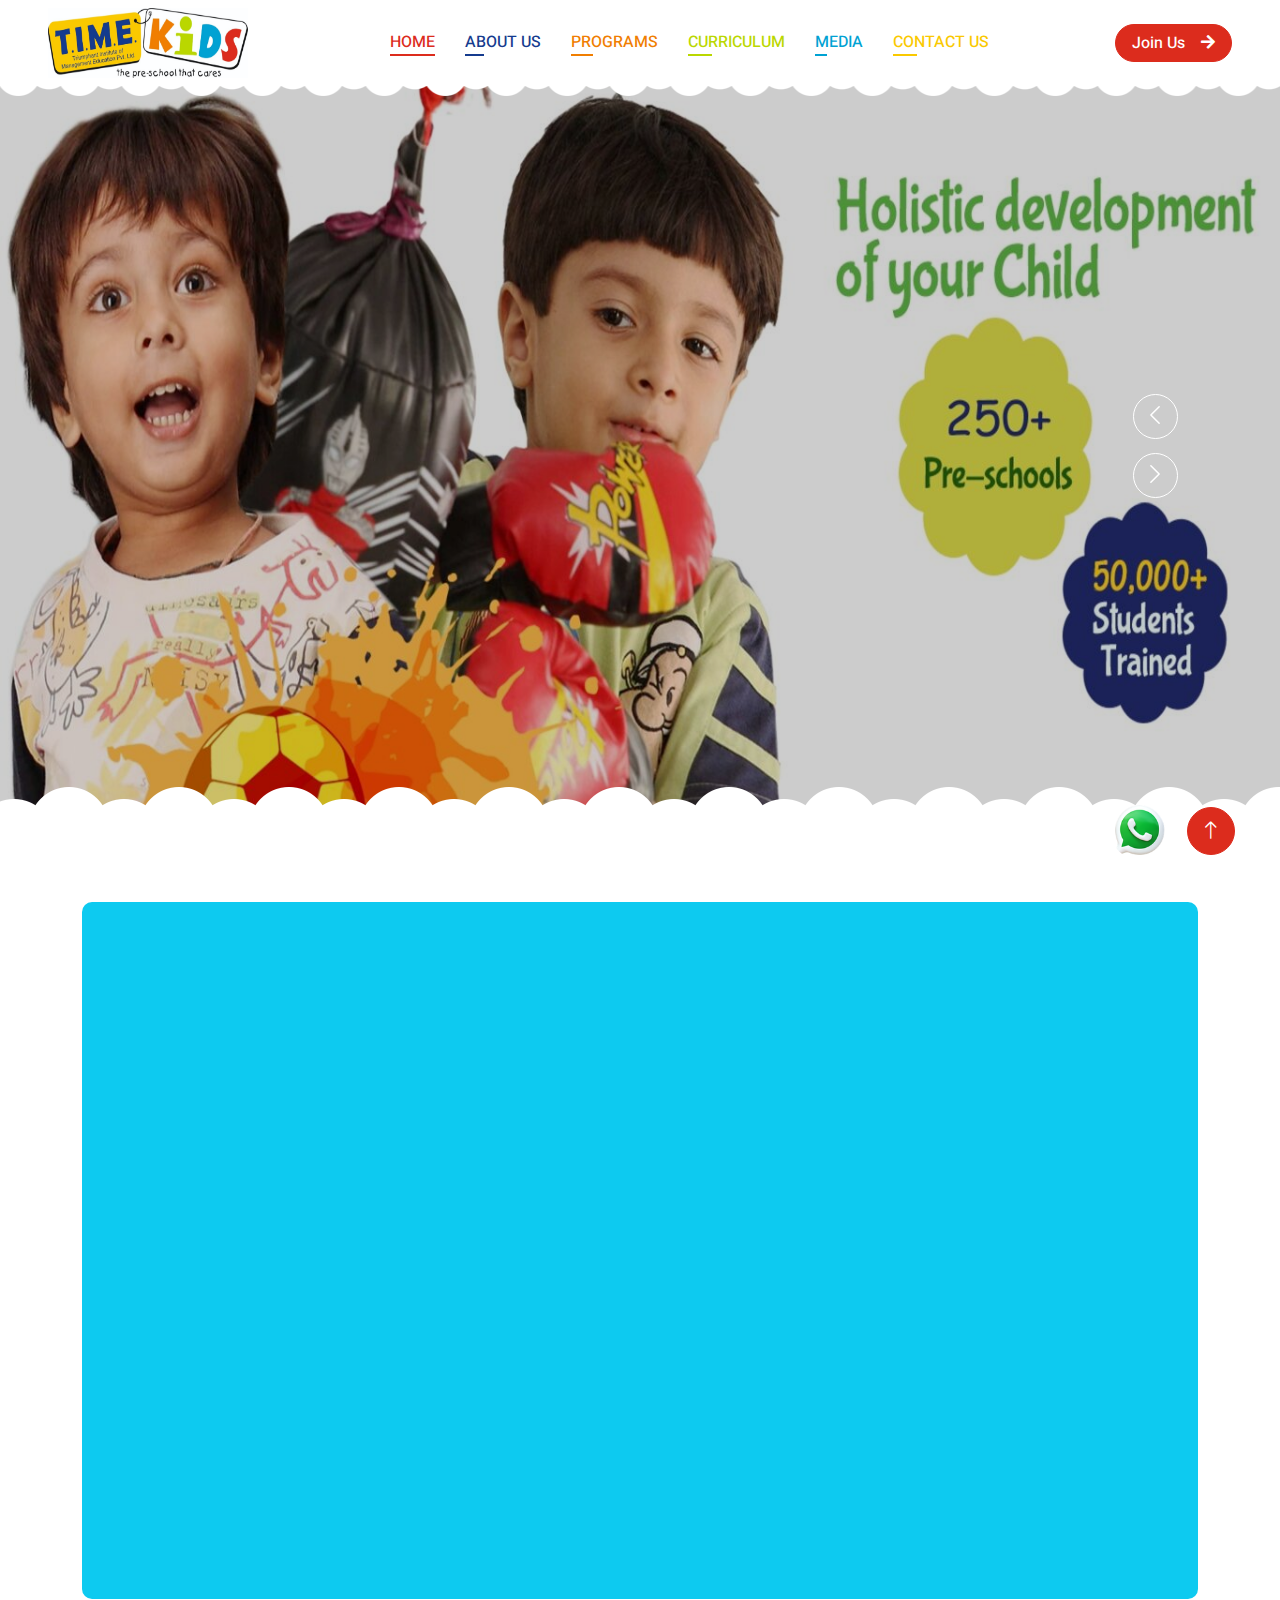
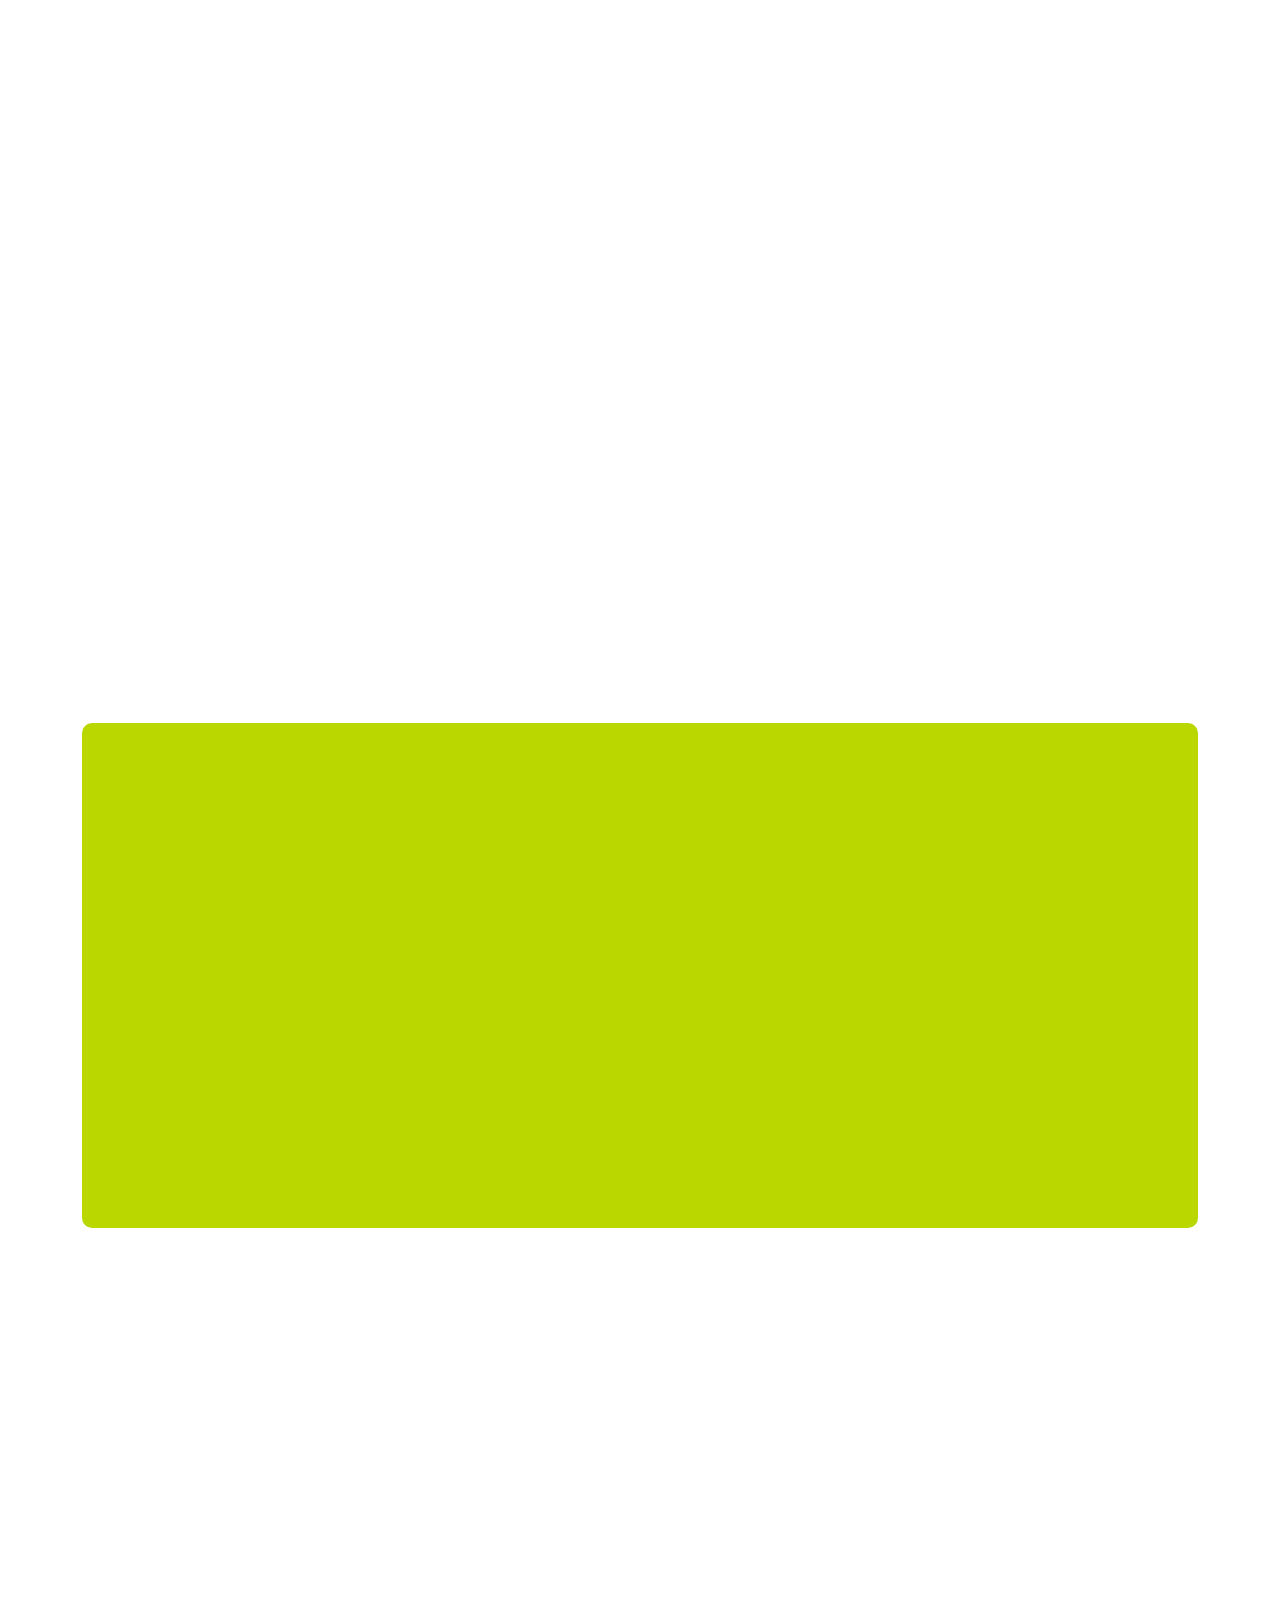
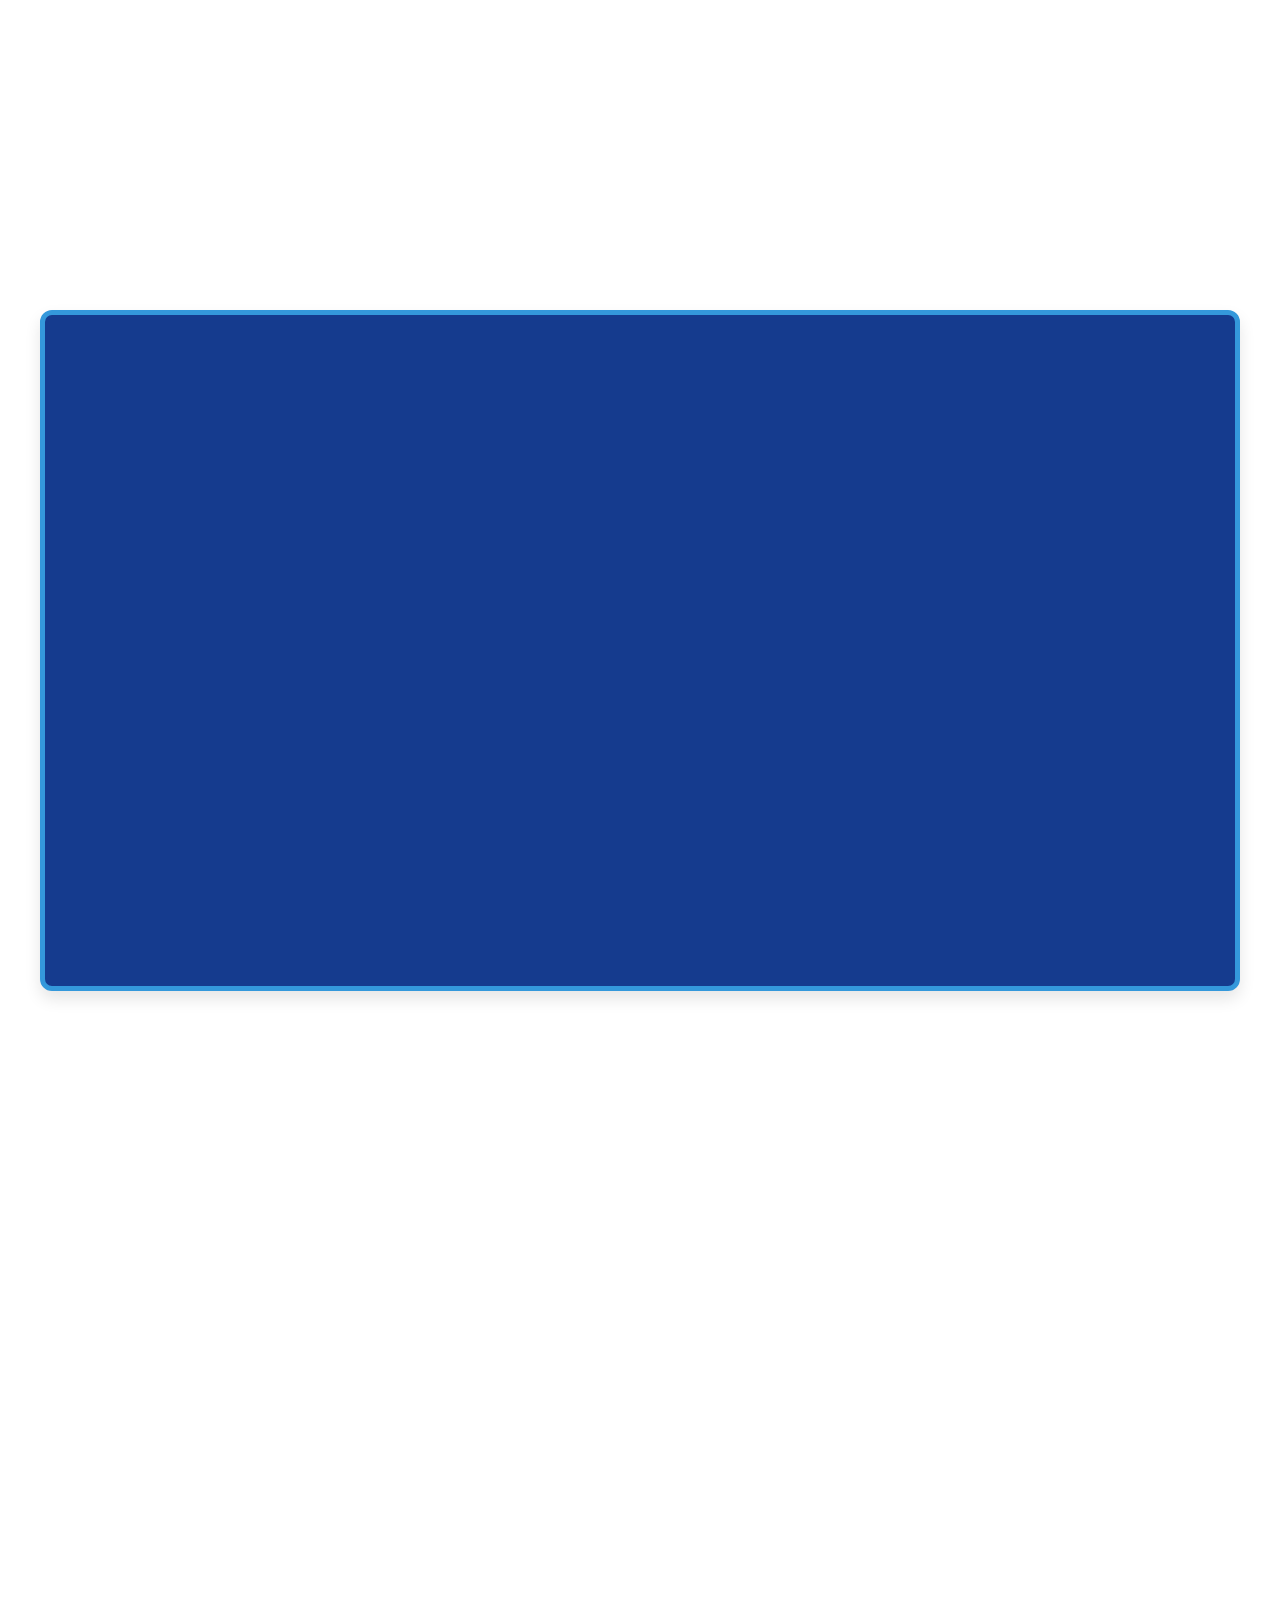
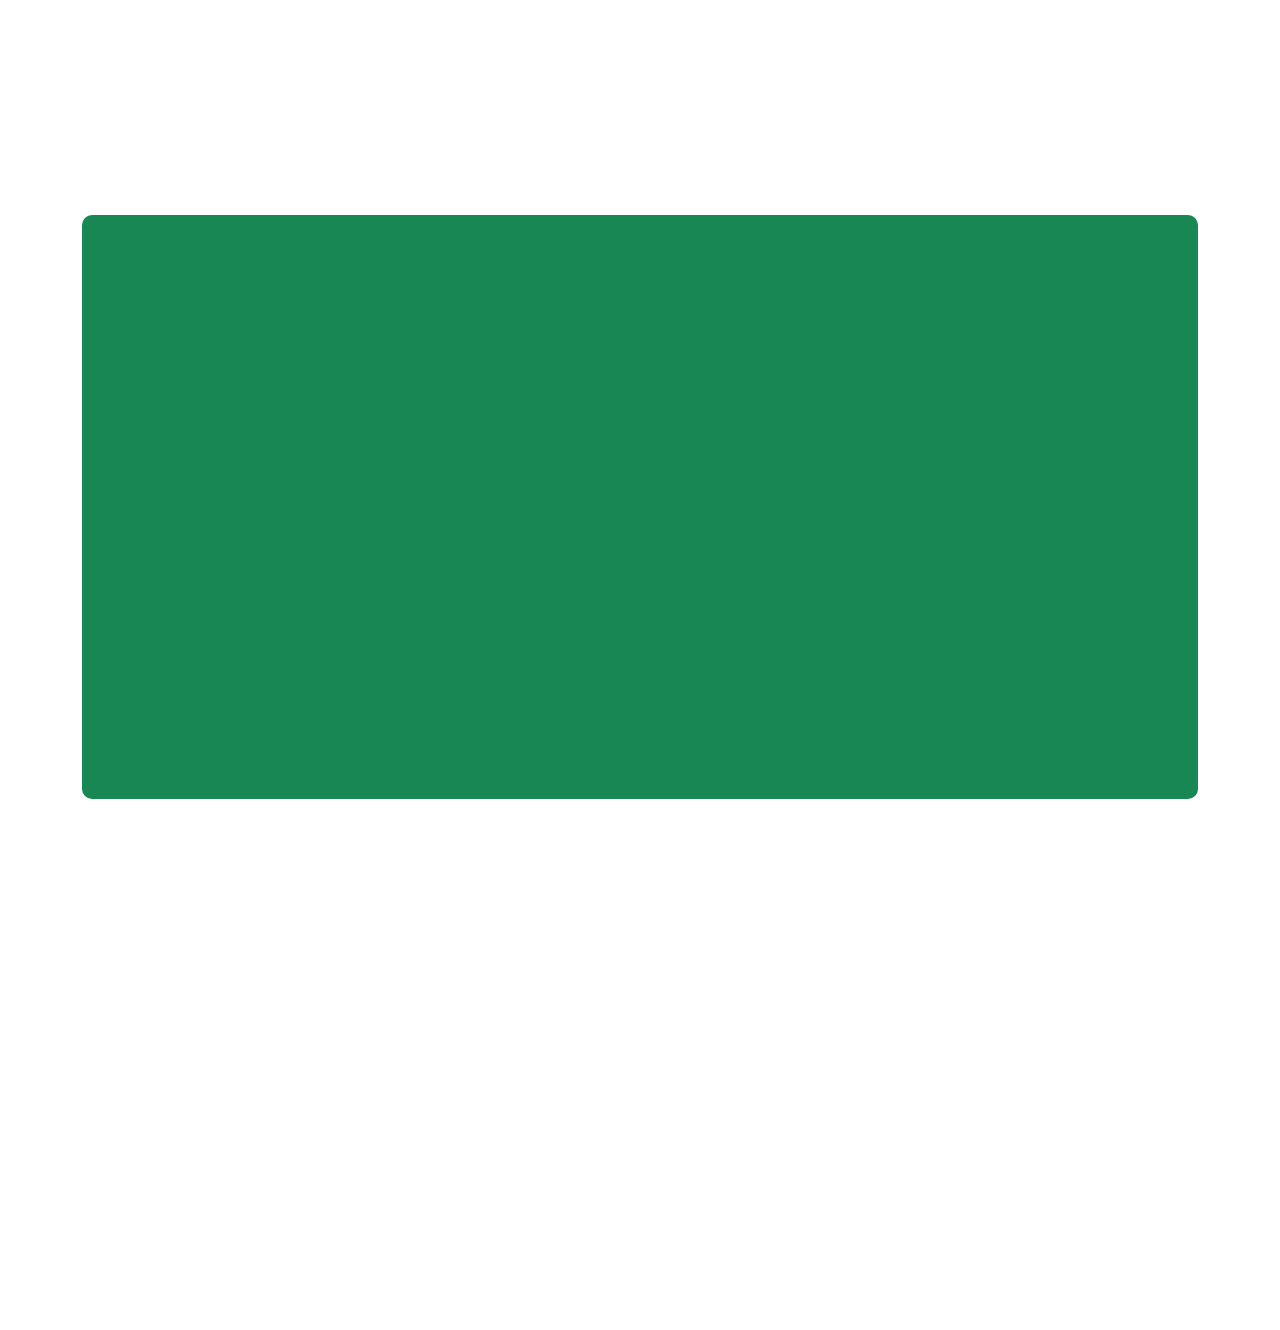
==== commit ad3f7061: "first commit" ====
--- a/index.html
+++ b/index.html
@@ -78,7 +78,7 @@
         <div class="container-fluid p-0 mb-5">
             <div class="owl-carousel header-carousel position-relative">
                 <div class="owl-carousel-item position-relative">
-                    <img class="img-fluid" src="img/banners/banners.jpg" alt="">
+                    <img class="img-fluid" src="img/banners.jpg" alt="">
                     <div class="position-absolute top-0 start-0 w-100 h-100 d-flex align-items-center" style="background: rgba(0, 0, 0, .2);">
                         <div class="container">
                             <div class="row justify-content-start">
@@ -87,7 +87,7 @@
                     </div>
                 </div>
                 <div class="owl-carousel-item position-relative">
-                    <img class="img-fluid" src="img/banners/banners1.jpg" alt="">
+                    <img class="img-fluid" src="img/banners1.jpg" alt="">
                     <div class="position-absolute top-0 start-0 w-100 h-100 d-flex align-items-center" style="background: rgba(0, 0, 0, .2);">
                         <div class="container">
                             <div class="row justify-content-start">
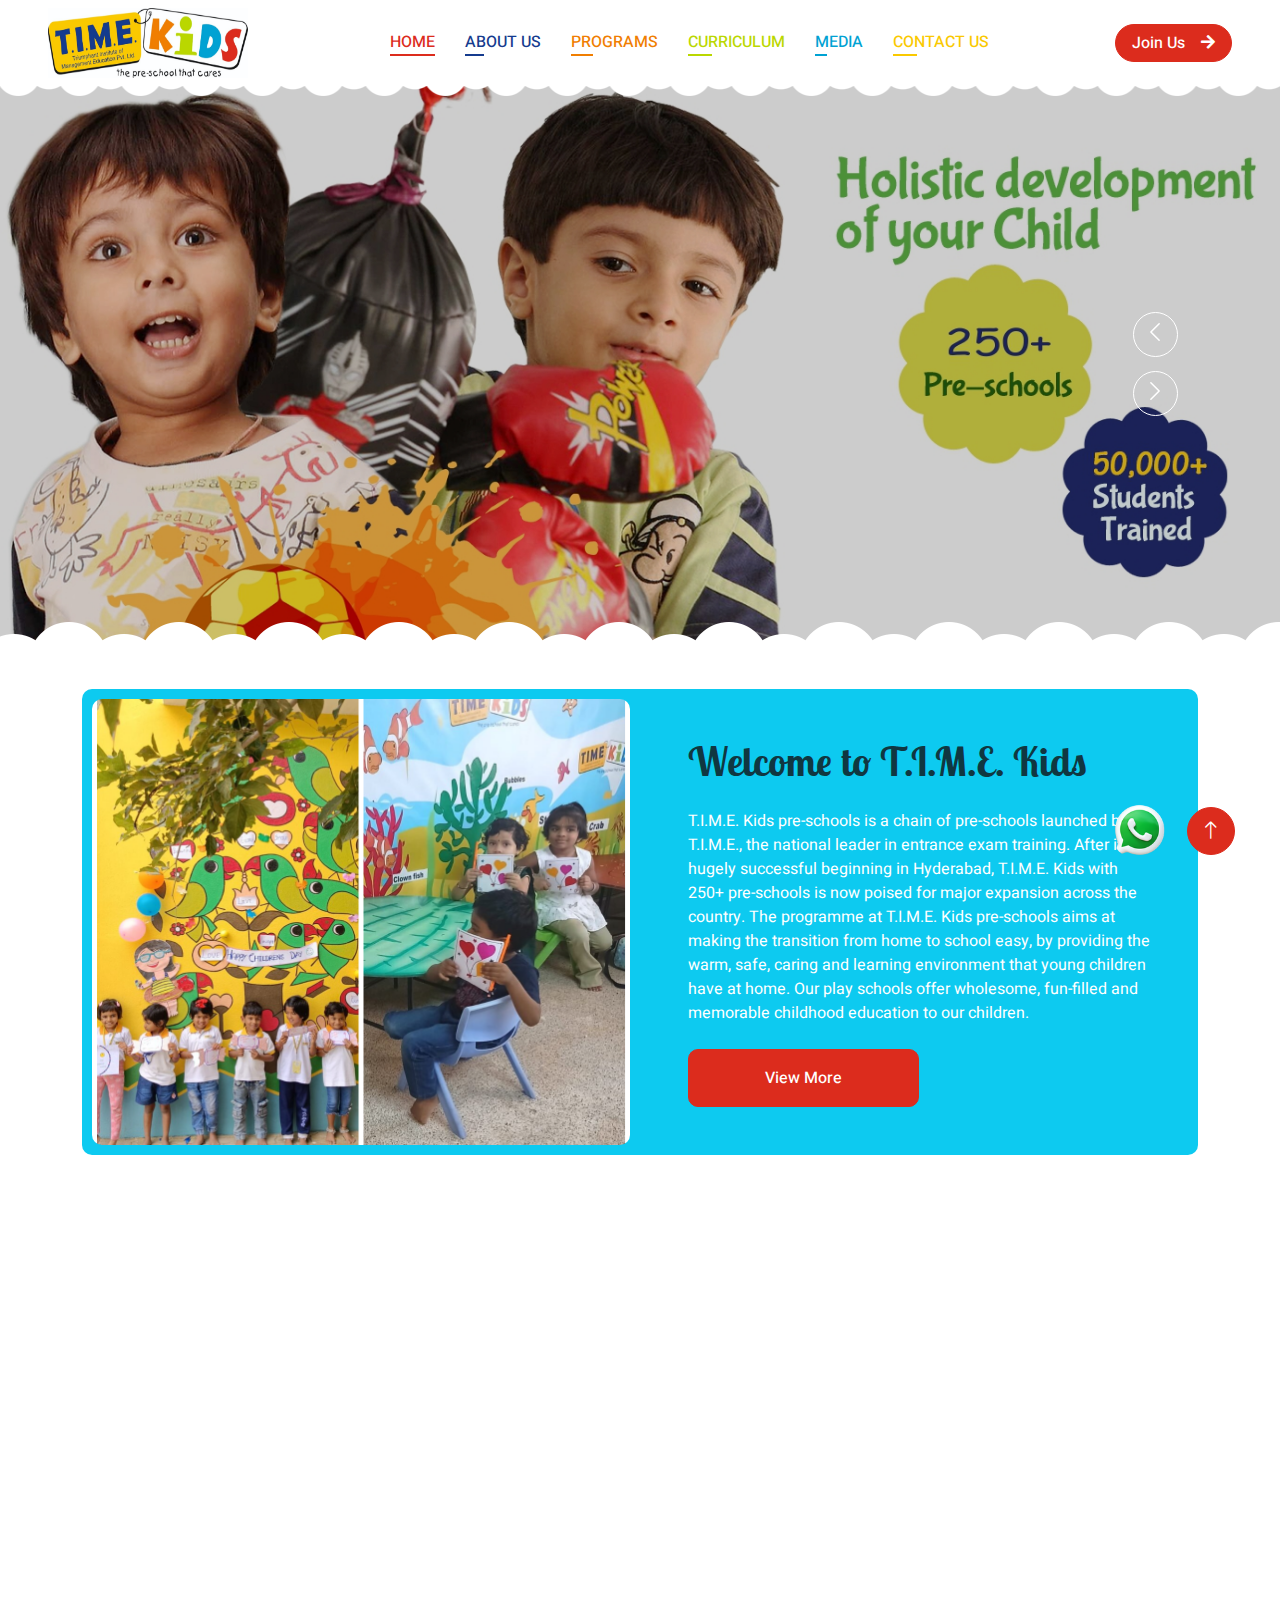
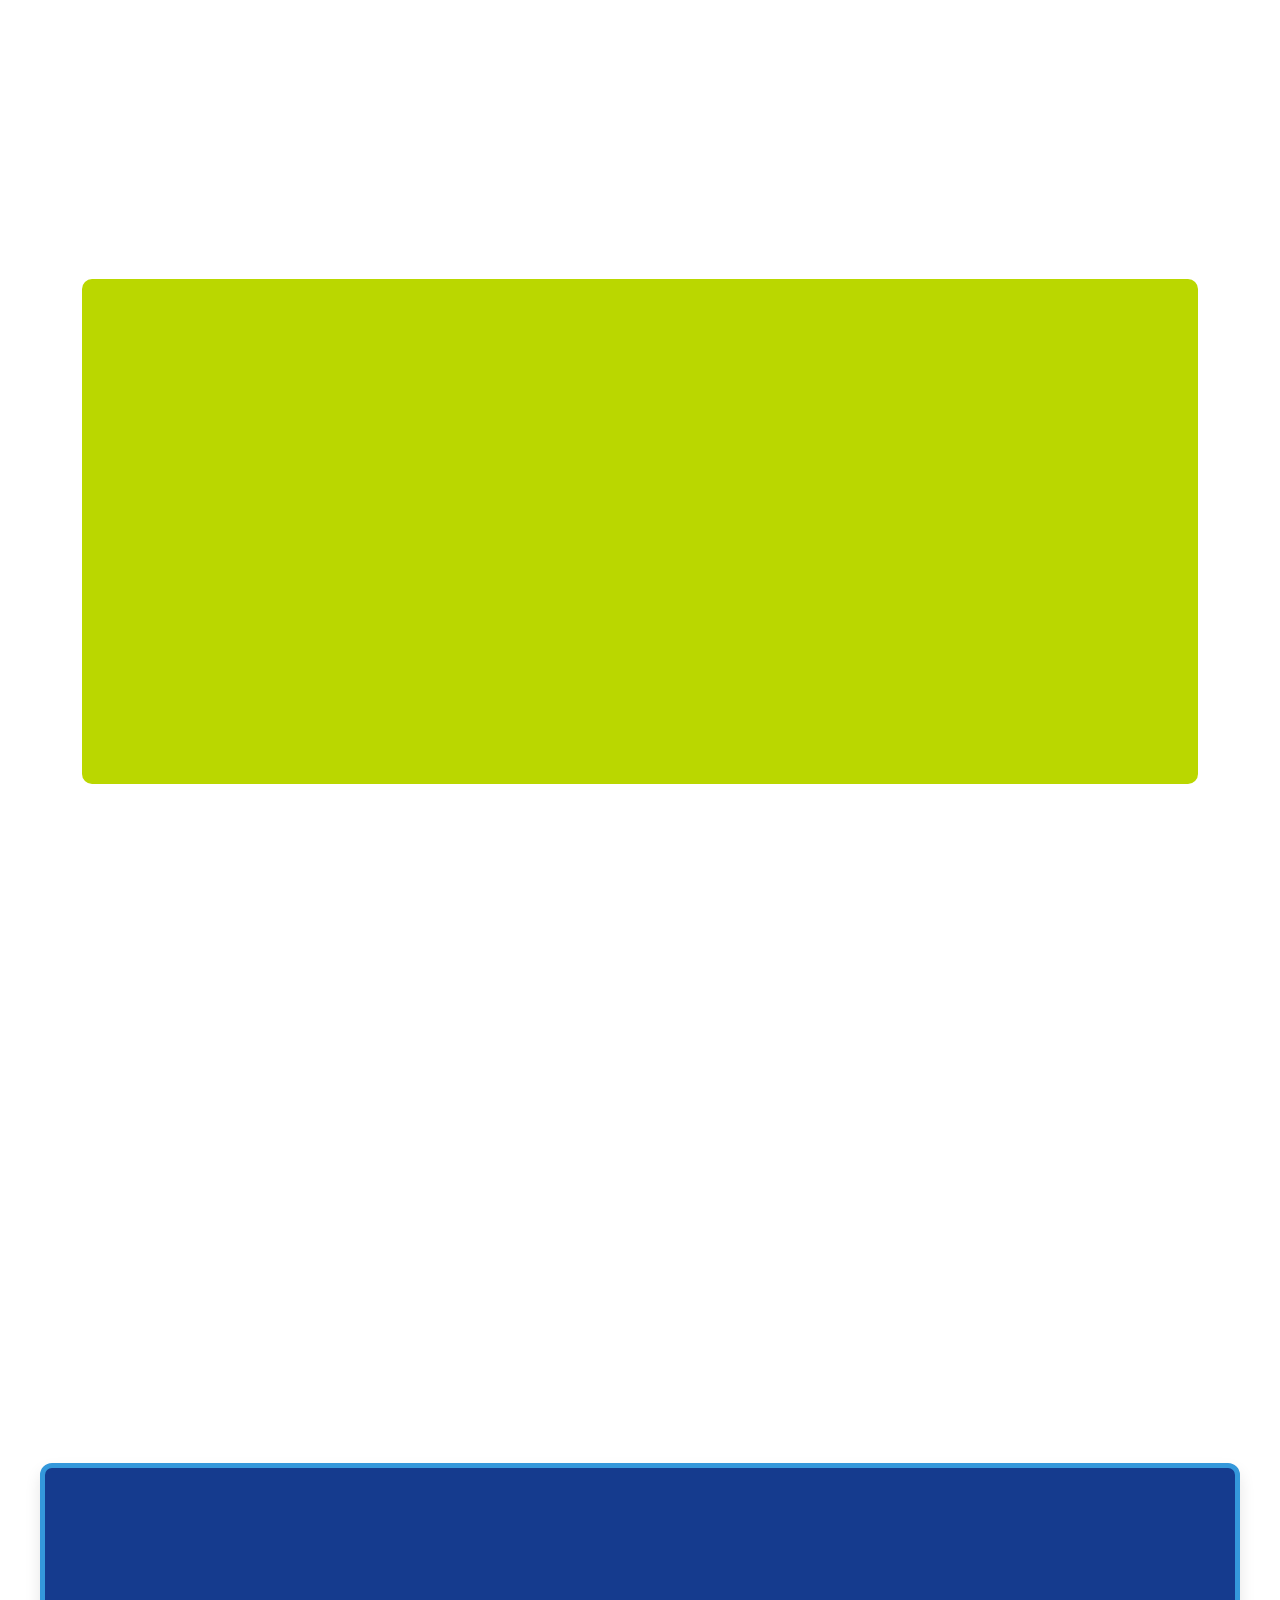
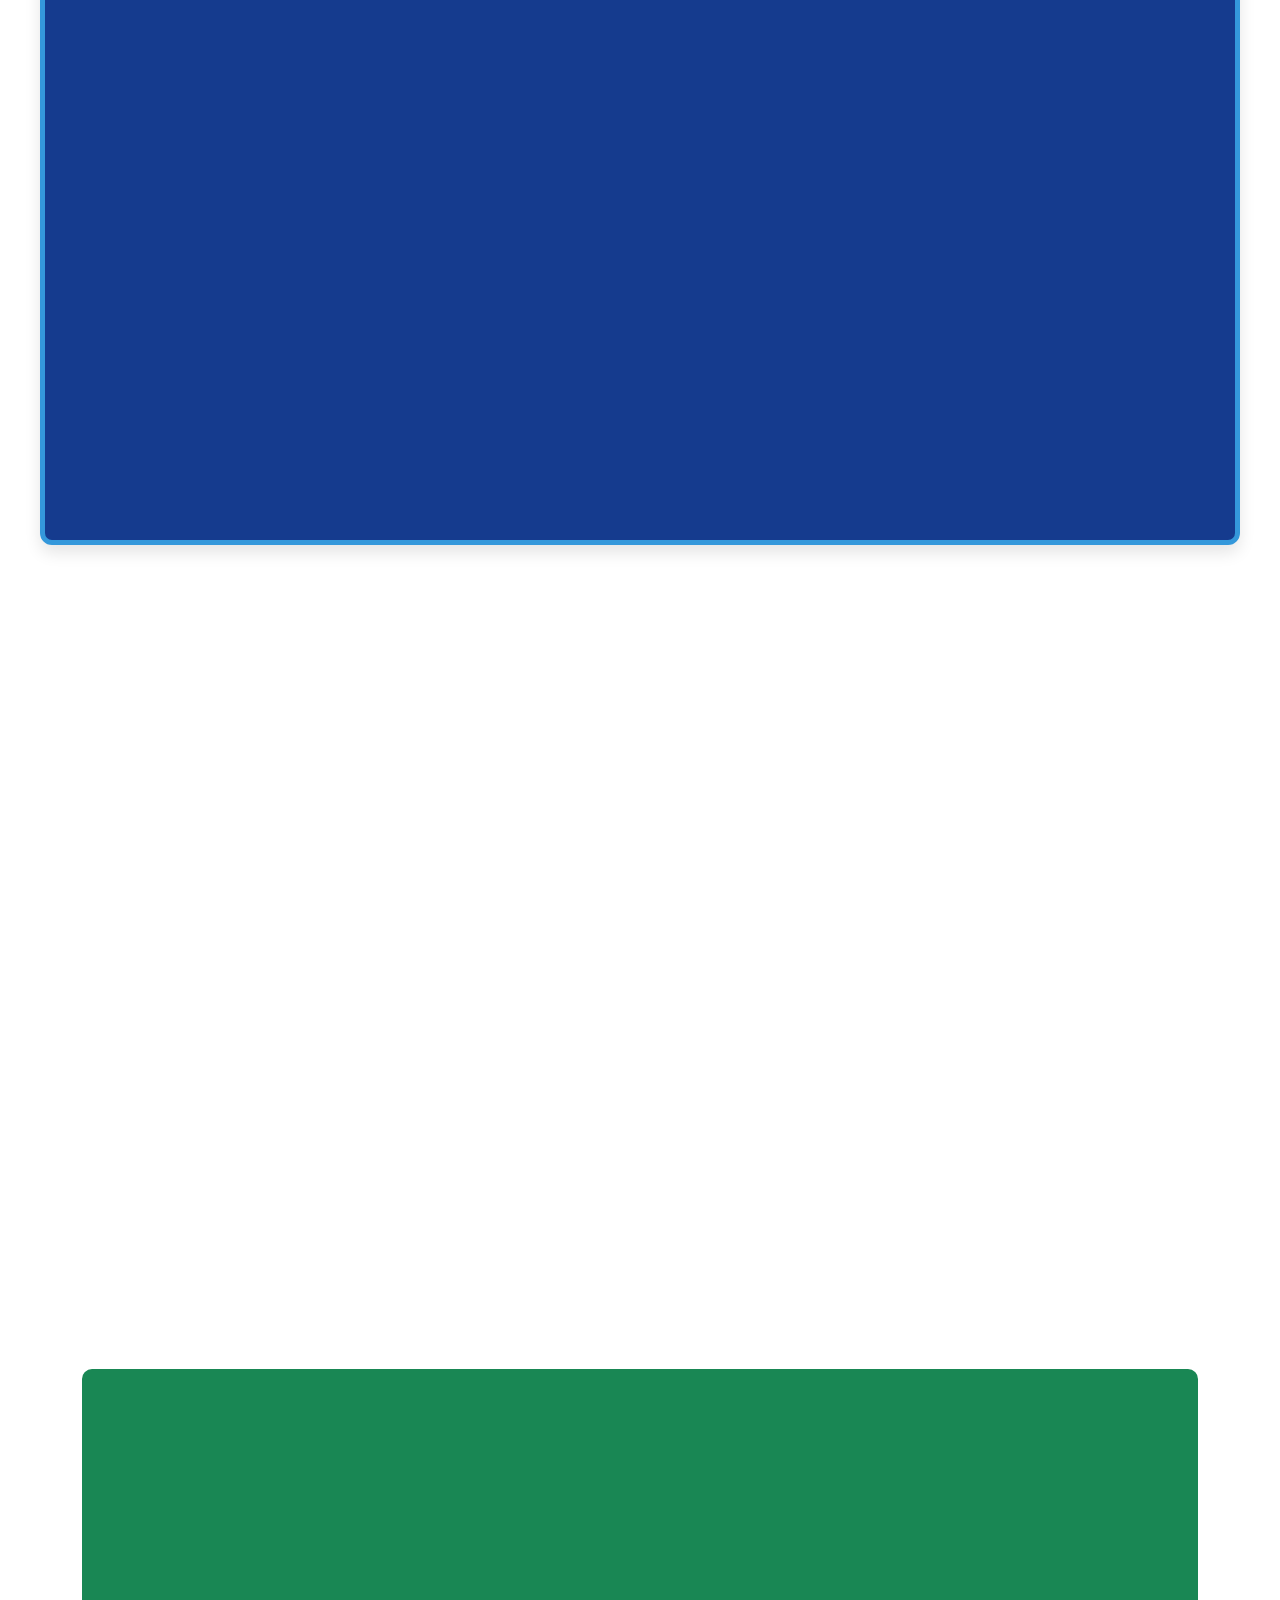
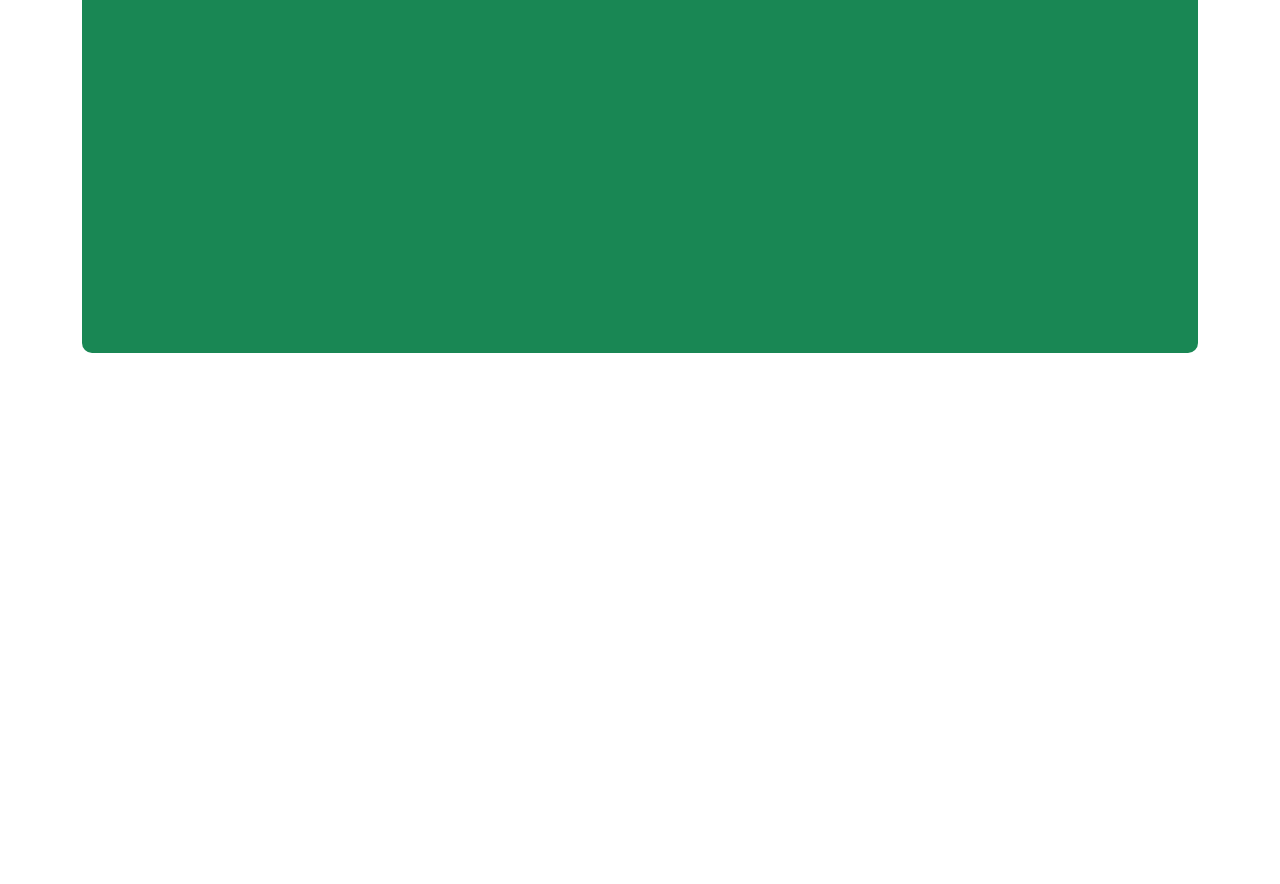
==== commit 6431664e: "first commit" ====
--- a/index.html
+++ b/index.html
@@ -75,65 +75,32 @@
         </nav>
         <!-- Navbar End -->
 
-        <div class="container-fluid p-0 mb-5">
+        <div class="container-fluid p-0">
             <div class="owl-carousel header-carousel position-relative">
-                <div class="owl-carousel-item position-relative">
-                    <img class="img-fluid" src="img/banners.jpg" alt="">
-                    <div class="position-absolute top-0 start-0 w-100 h-100 d-flex align-items-center" style="background: rgba(0, 0, 0, .2);">
-                        <div class="container">
-                            <div class="row justify-content-start">
-                            </div>
-                        </div>
-                    </div>
-                </div>
-                <div class="owl-carousel-item position-relative">
-                    <img class="img-fluid" src="img/banners1.jpg" alt="">
-                    <div class="position-absolute top-0 start-0 w-100 h-100 d-flex align-items-center" style="background: rgba(0, 0, 0, .2);">
-                        <div class="container">
-                            <div class="row justify-content-start">
-                            </div>
-                        </div>
-                    </div>
-                </div>
-            </div>
-        </div>
-        <!-- Carousel End -->
+                <!-- First Slide -->
+                <div>
+                    <img src="./img/banners/banners.jpg" class="img-fluid" alt="First Slide">
+                    <div class="position-absolute top-0 start-0 w-100 h-100 d-flex align-items-center justify-content-center" 
+                         style="background: rgba(0, 0, 0, .2);">
+                    </div>
+                </div>
+                <!-- Second Slide -->
+                <div>
+                    <img src="./img/banners/banners1.jpg" class="img-fluid" alt="Second Slide">
+                    <div class="position-absolute top-0 start-0 w-100 h-100 d-flex align-items-center justify-content-center" 
+                         style="background: rgba(0, 0, 0, .2);">
+                    </div>
+                </div>
+            </div>
+        </div>
 
         <div class="container-xxl py-5">
             <div class="container">
                 <div class="bg-info rounded">
                     <div class="row g-0">
-                        <div class="col-lg-6 wow fadeIn" data-wow-delay="0.1s">
-                            <div class="media-item">
-                                <div class="owl-carousel header-carousel position-relative">
-                                    <div class="owl-carousel-item position-relative">
-                                        <img class="img-fluid" src="img/images/homebg.png" alt="">
-                                        <div class="position-absolute top-0 start-0 w-100 h-50 d-flex align-items-center" style="background: rgba(0, 0, 0, .2);">
-                                            <div class="container">
-                                                <div class="row justify-content-start">
-                                                </div>
-                                            </div>
-                                        </div>
-                                    </div>
-                                    <div class="owl-carousel-item position-relative">
-                                        <img class="img-fluid" src="img/IMG-20241122-WA0172.jpg" alt="">
-                                        <div class="position-absolute top-0 start-0 w-100 h-50 d-flex align-items-center" style="background: rgba(0, 0, 0, .2);">
-                                            <div class="container">
-                                                <div class="row justify-content-start">
-                                                </div>
-                                            </div>
-                                        </div>
-                                    </div>
-                                    <div class="owl-carousel-item position-relative">
-                                        <img class="img-fluid" src="img/IMG-20241114-WA0109 (1).jpg" alt="">
-                                        <div class="position-absolute top-0 start-0 w-100 h-50 d-flex align-items-center" style="background: rgba(0, 0, 0, .2);">
-                                            <div class="container">
-                                                <div class="row justify-content-start">
-                                                </div>
-                                            </div>
-                                        </div>
-                                    </div>
-                                </div>
+                        <div class="col-lg-6 wow fadeIn" data-wow-delay="0.1s" style="min-height: 400px;padding: 10px;">
+                            <div class="position-relative h-100">
+                                <img class="position-absolute w-100 h-100 rounded" src="img/collage.png" style="object-fit: cover;">
                             </div>
                         </div>
                         <div class="col-lg-6 wow fadeIn" data-wow-delay="0.5s">
@@ -312,7 +279,7 @@
                     <div class="col-lg-3 col-md-6 wow fadeInUp" data-wow-delay="0.1s">
                         <div class="classes-item">
                             <div class="rounded-circle w-75 mx-auto p-3" style="background-color: #dc2c1d;">
-                                <img class="img-fluid rounded-circle" src="img/images/socialskills.jpg" alt="">
+                                <img class="img-fluid rounded-circle" src="img/ggallery/IMG-20241028-WA0138.jpg" alt="">
                             </div>
                             <div class="rounded p-4 pt-5 mt-n5" style="background-color: #dc2c1d;">
                                 <a class="d-block text-center text-white h3 mt-3" href="">Social Skills</a>
@@ -322,7 +289,7 @@
                     <div class="col-lg-3 col-md-6 wow fadeInUp" data-wow-delay="0.3s">
                         <div class="classes-item">
                             <div class="rounded-circle w-75 mx-auto p-3" style="background-color: #bad700;">
-                                <img class="img-fluid rounded-circle" src="img/classes-2.jpg" alt="">
+                                <img class="img-fluid rounded-circle" src="img/galleryy/IMG-20241122-WA0027.jpg" alt="">
                             </div>
                             <div class="rounded p-4 pt-5 mt-n5" style="background-color: #bad700;">
                                 <a class="d-block text-center text-white h3 mt-3" href="">Cognitive Skills</a>
@@ -332,7 +299,7 @@
                     <div class="col-lg-3 col-md-6 wow fadeInUp" data-wow-delay="0.5s">
                         <div class="classes-item">
                             <div class="rounded-circle w-75 mx-auto p-3" style="background-color: #153b8e;">
-                                <img class="img-fluid rounded-circle" src="img/appointment.jpg" alt="">
+                                <img class="img-fluid rounded-circle" src="img/galleryy/IMG-20241122-WA0267.jpg" alt="">
                             </div>
                             <div class="rounded p-4 pt-5 mt-n5" style="background-color: #153b8e;">
                                 <a class="d-block text-center text-white h3 mt-3" href="">Emotional Skills</a>
@@ -342,7 +309,7 @@
                     <div class="col-lg-3 col-md-6 wow fadeInUp" data-wow-delay="0.5s">
                         <div class="classes-item">
                             <div class="rounded-circle w-75 mx-auto p-3" style="background-color: #f07e01;">
-                                <img class="img-fluid rounded-circle" src="img/images/physicalskills.jpg" alt="">
+                                <img class="img-fluid rounded-circle" src="img/ggallery/IMG_20241114_121111_181.jpg" alt="">
                             </div>
                             <div class="rounded p-4 pt-5 mt-n5" style="background-color: #f07e01;">
                                 <a class="d-block text-center text-white h3 mt-3" href="">Physical Skills</a>
--- a/css/style.css
+++ b/css/style.css
@@ -216,6 +216,87 @@
     }
 }
 
+.video-gallery {
+    display: grid;
+    grid-template-columns: repeat(auto-fit, minmax(300px, 1fr));
+    gap: 1.5rem;
+    padding: 2rem;
+  }
+  
+  .video-card {
+    position: relative;
+    overflow: hidden;
+    border-radius: 8px;
+    background: #000;
+  }
+  
+  .video-card video {
+    width: 100%;
+    height: 100%;
+    display: block;
+  }
+  
+  .overlay {
+    position: absolute;
+    top: 0;
+    left: 0;
+    right: 0;
+    bottom: 0;
+    background: rgba(0, 0, 0, 0.4);
+    display: flex;
+    justify-content: center;
+    align-items: center;
+    opacity: 1;
+    transition: opacity 0.3s ease;
+  }
+  
+  .video-card:hover .overlay {
+    opacity: 0.8;
+  }
+  
+  .play-button {
+    font-size: 2rem;
+    color: #fff;
+    background: transparent;
+    border: none;
+    cursor: pointer;
+  }
+  
+  /* Responsive Adjustments */
+  @media (max-width: 768px) {
+    h1 {
+      font-size: 1.5rem;
+    }
+    
+    p {
+      font-size: 1rem;
+    }
+    
+    .video-gallery {
+      grid-template-columns: repeat(auto-fit, minmax(200px, 1fr));
+      gap: 1rem;
+    }
+  }
+  
+  @media (max-width: 480px) {
+    h1 {
+      font-size: 1.2rem;
+    }
+    
+    p {
+      font-size: 0.9rem;
+    }
+    
+    .play-button {
+      font-size: 1.5rem;
+    }
+    
+    .video-gallery {
+      grid-template-columns: 1fr;
+      padding: 1rem;
+    }
+  }
+
 .responsive-media-container {
     display: flex;
     flex-wrap: wrap;
@@ -226,7 +307,7 @@
 
 .media-item {
     flex: 1 1 100%;
-    /* padding: 10px; */
+    padding: 10px;
 }
 
 .media-item img, 
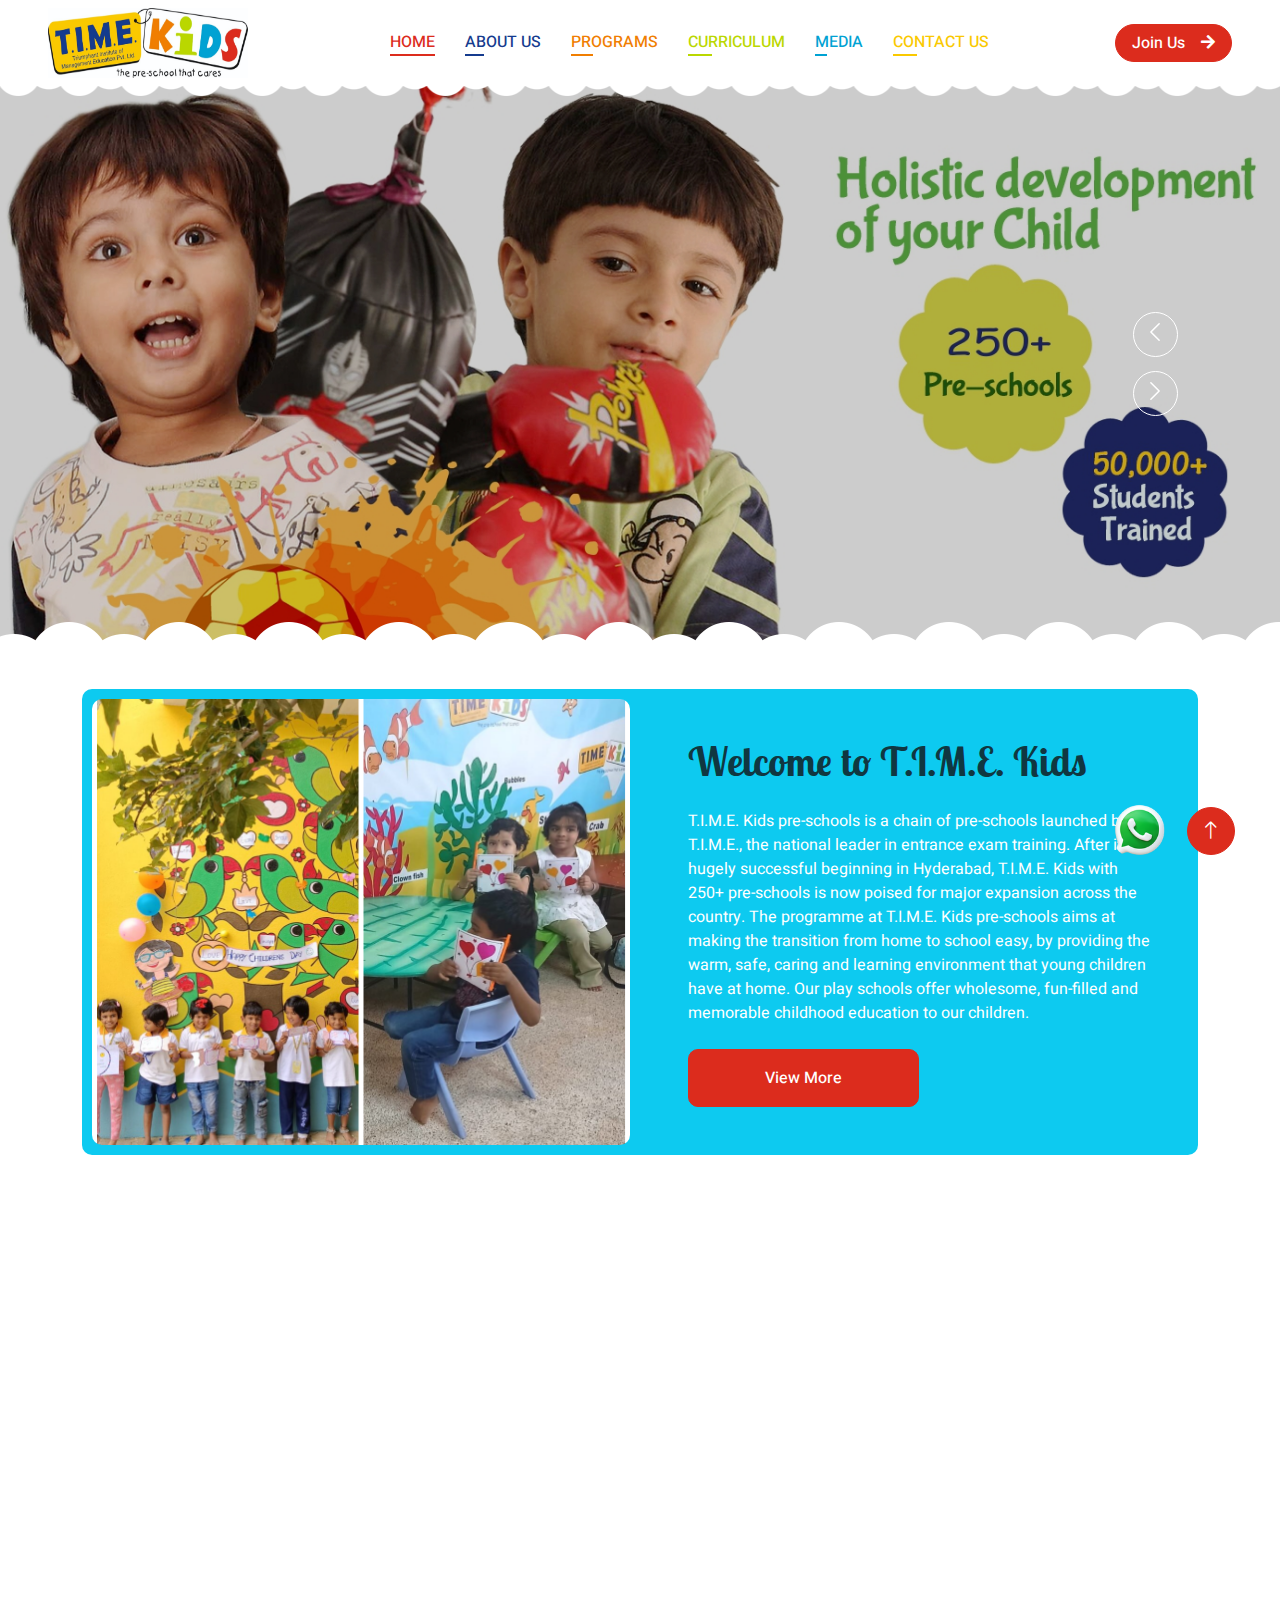
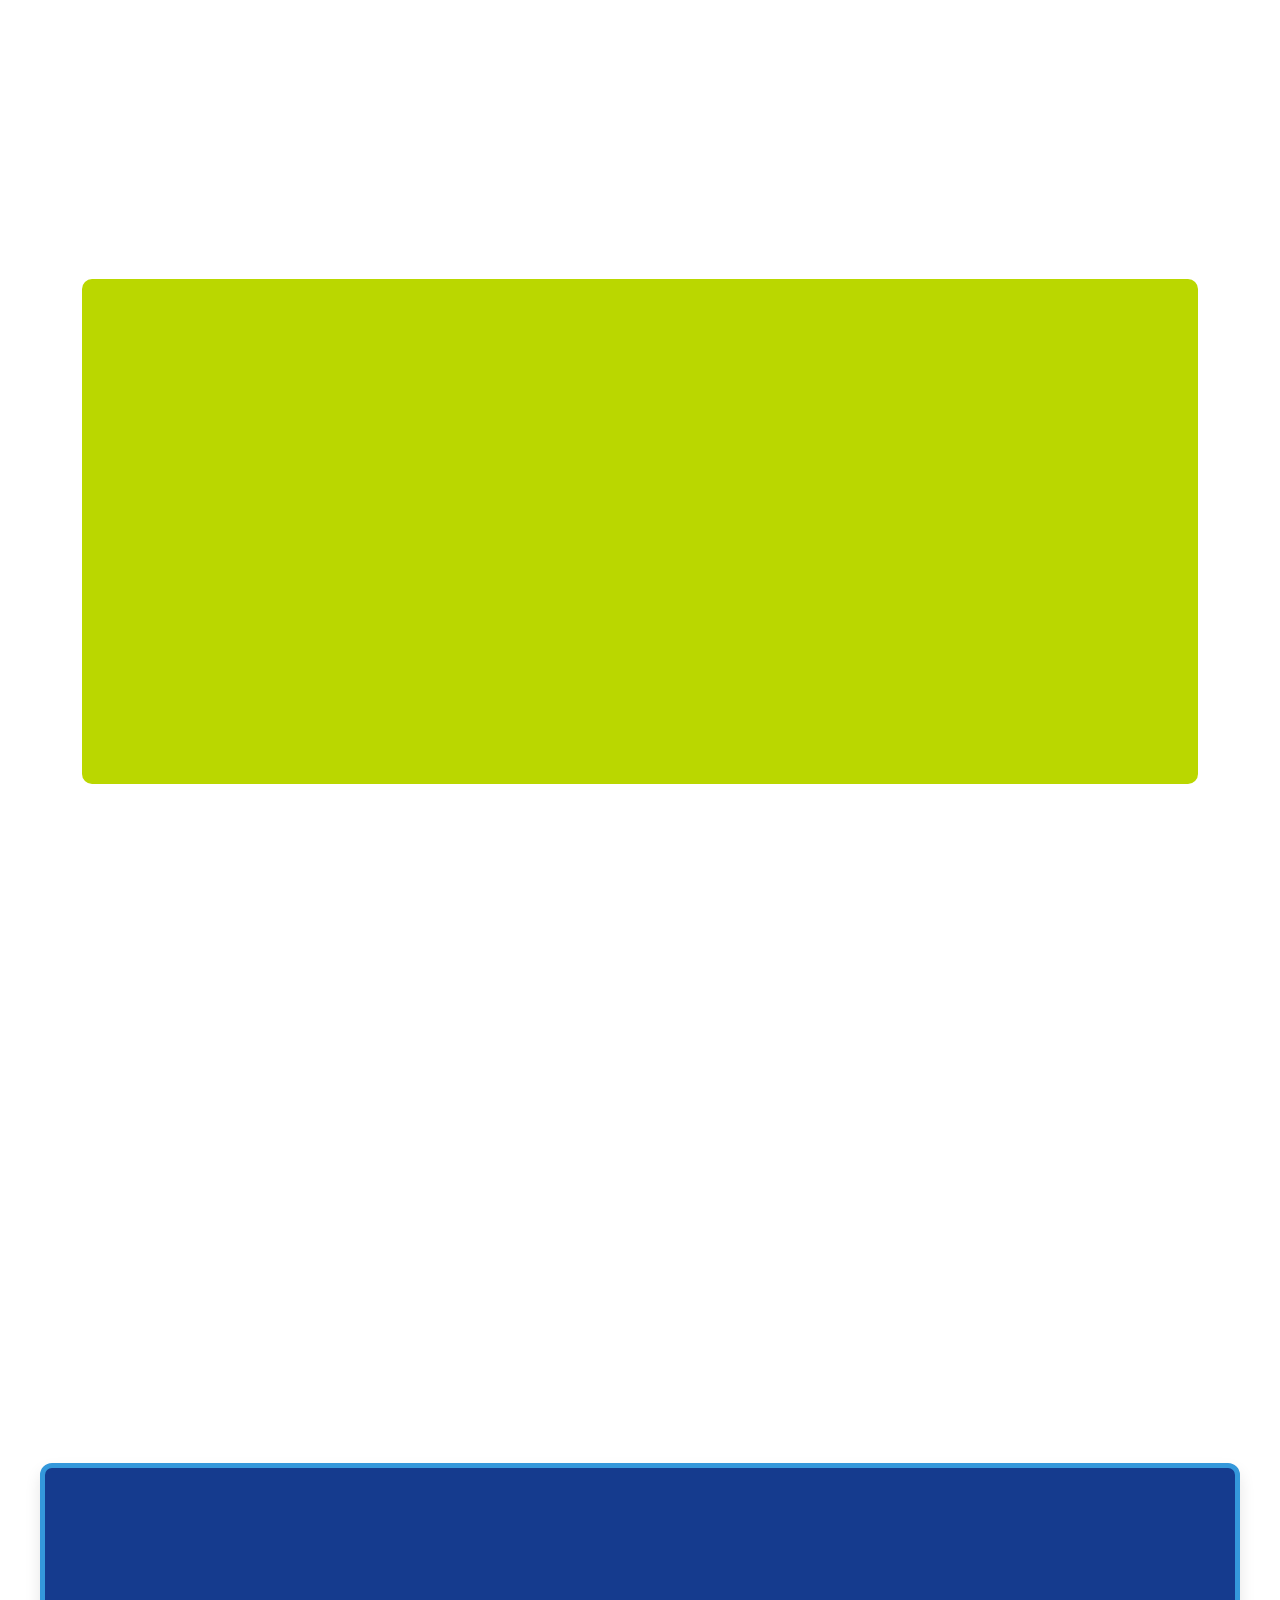
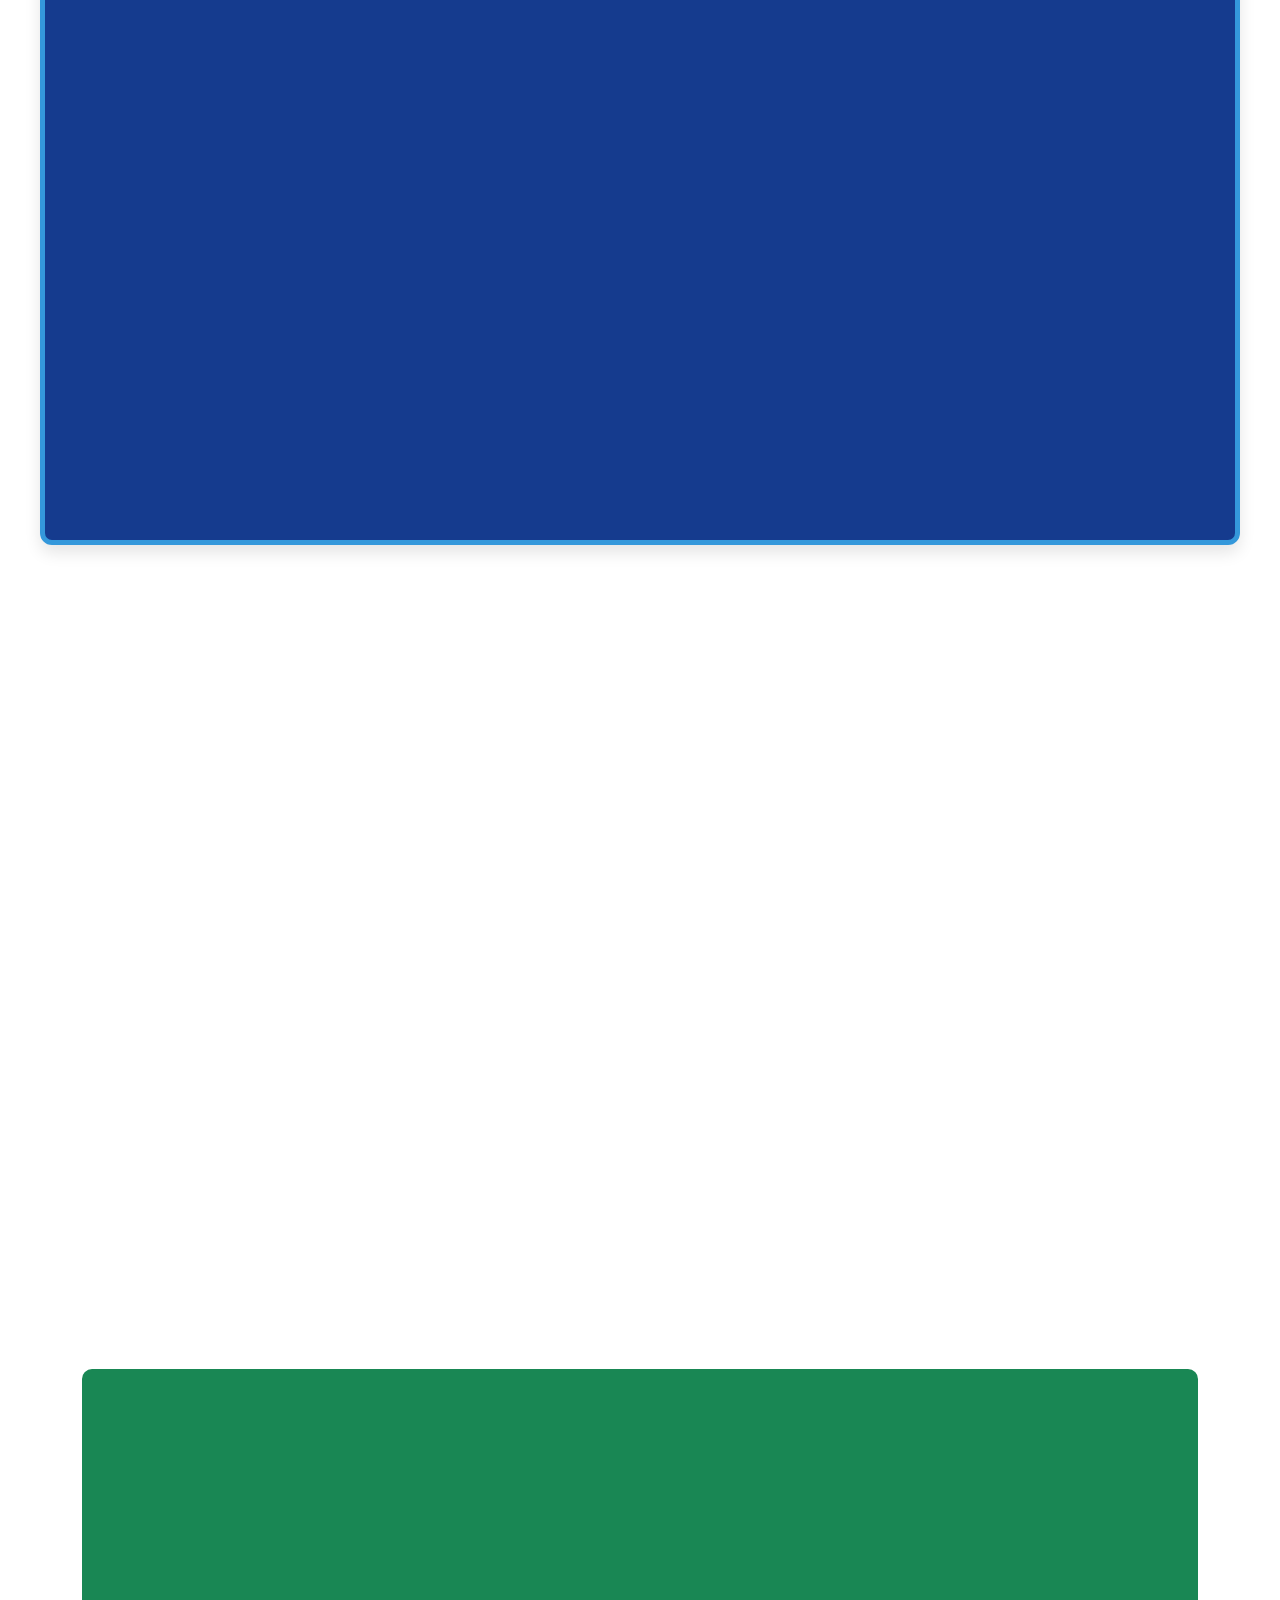
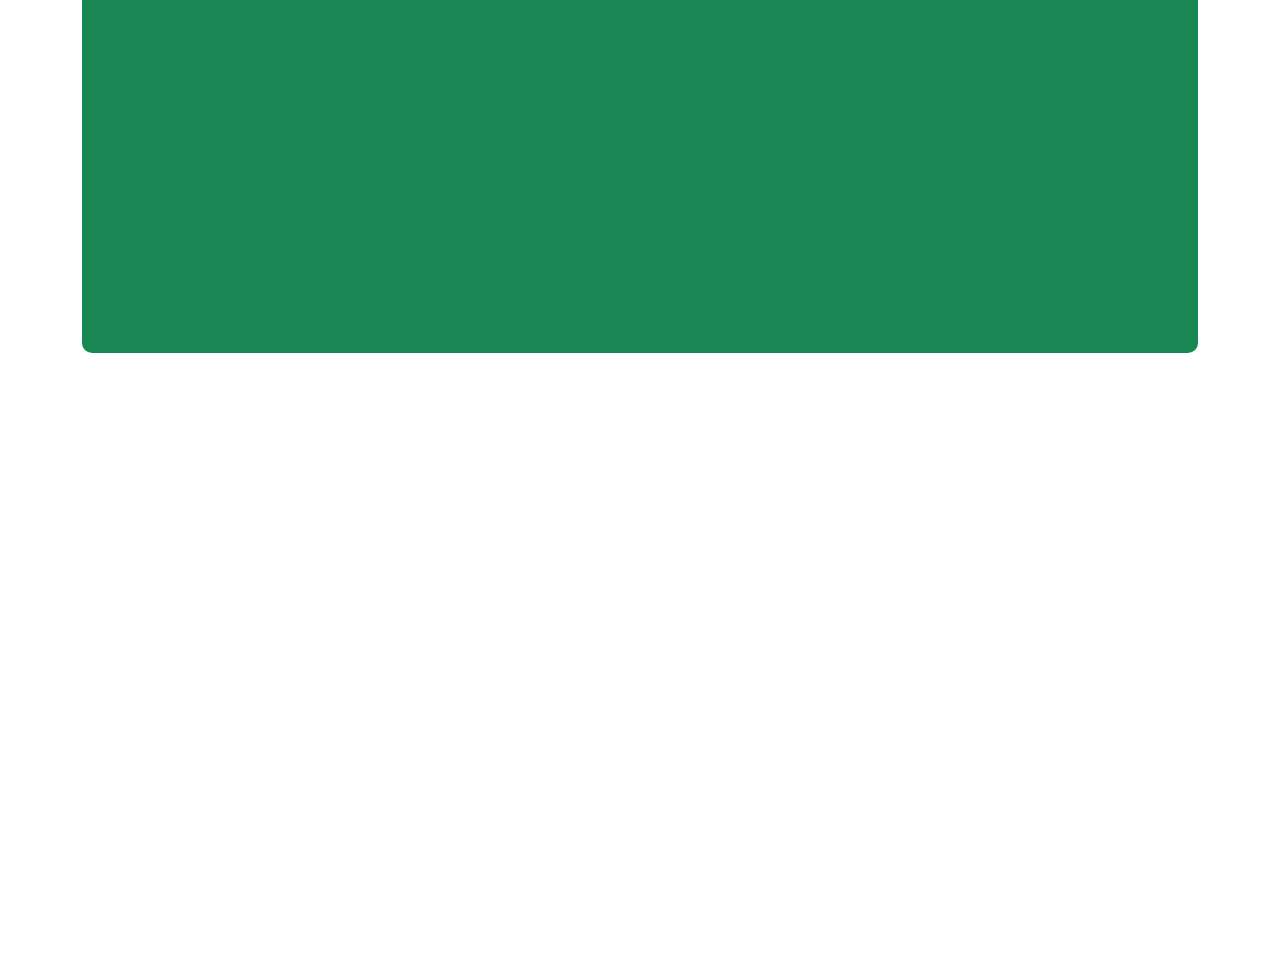
==== commit ce33a4f8: "first commit" ====
--- a/index.html
+++ b/index.html
@@ -540,7 +540,8 @@
                 <div class="row g-9">
                     <div class="col-lg-5 col-md-6">
                         <h3 class="text-white mb-4">Get In Touch</h3>
-                        <p class="mb-2"><i class="fa fa-map-marker-alt me-3"></i>D.No 2/724, MM Nagar, Mookandapalli</p>
+                        <p class="mb-2"><i class="fa fa-map-marker-alt me-3"></i>No. 204/206, Attibele Road, HCF Post, Mathigiri Cross Road, Near RTO Office, opp. Kutty's Frozen Food, Mathigiri, Tamil Nadu 635110</p>
+                        <p class="mb-2"><i class="fa fa-map-marker-alt me-3"></i>Plot No.20, Door Mo.2- 724,MM Nagar Opp Sree Collections and Milk ATM Mookandapalli, Hosur, Tamil Nadu 635126</p>
                         <p class="mb-2"><i class="fa fa-phone-alt me-3"></i>+91 9952611511</p>
                         <p class="mb-2"><i class="fa fa-envelope me-3"></i>timekidsmathigiri@gmail.com</p>
                         <div class="d-flex pt-2">
